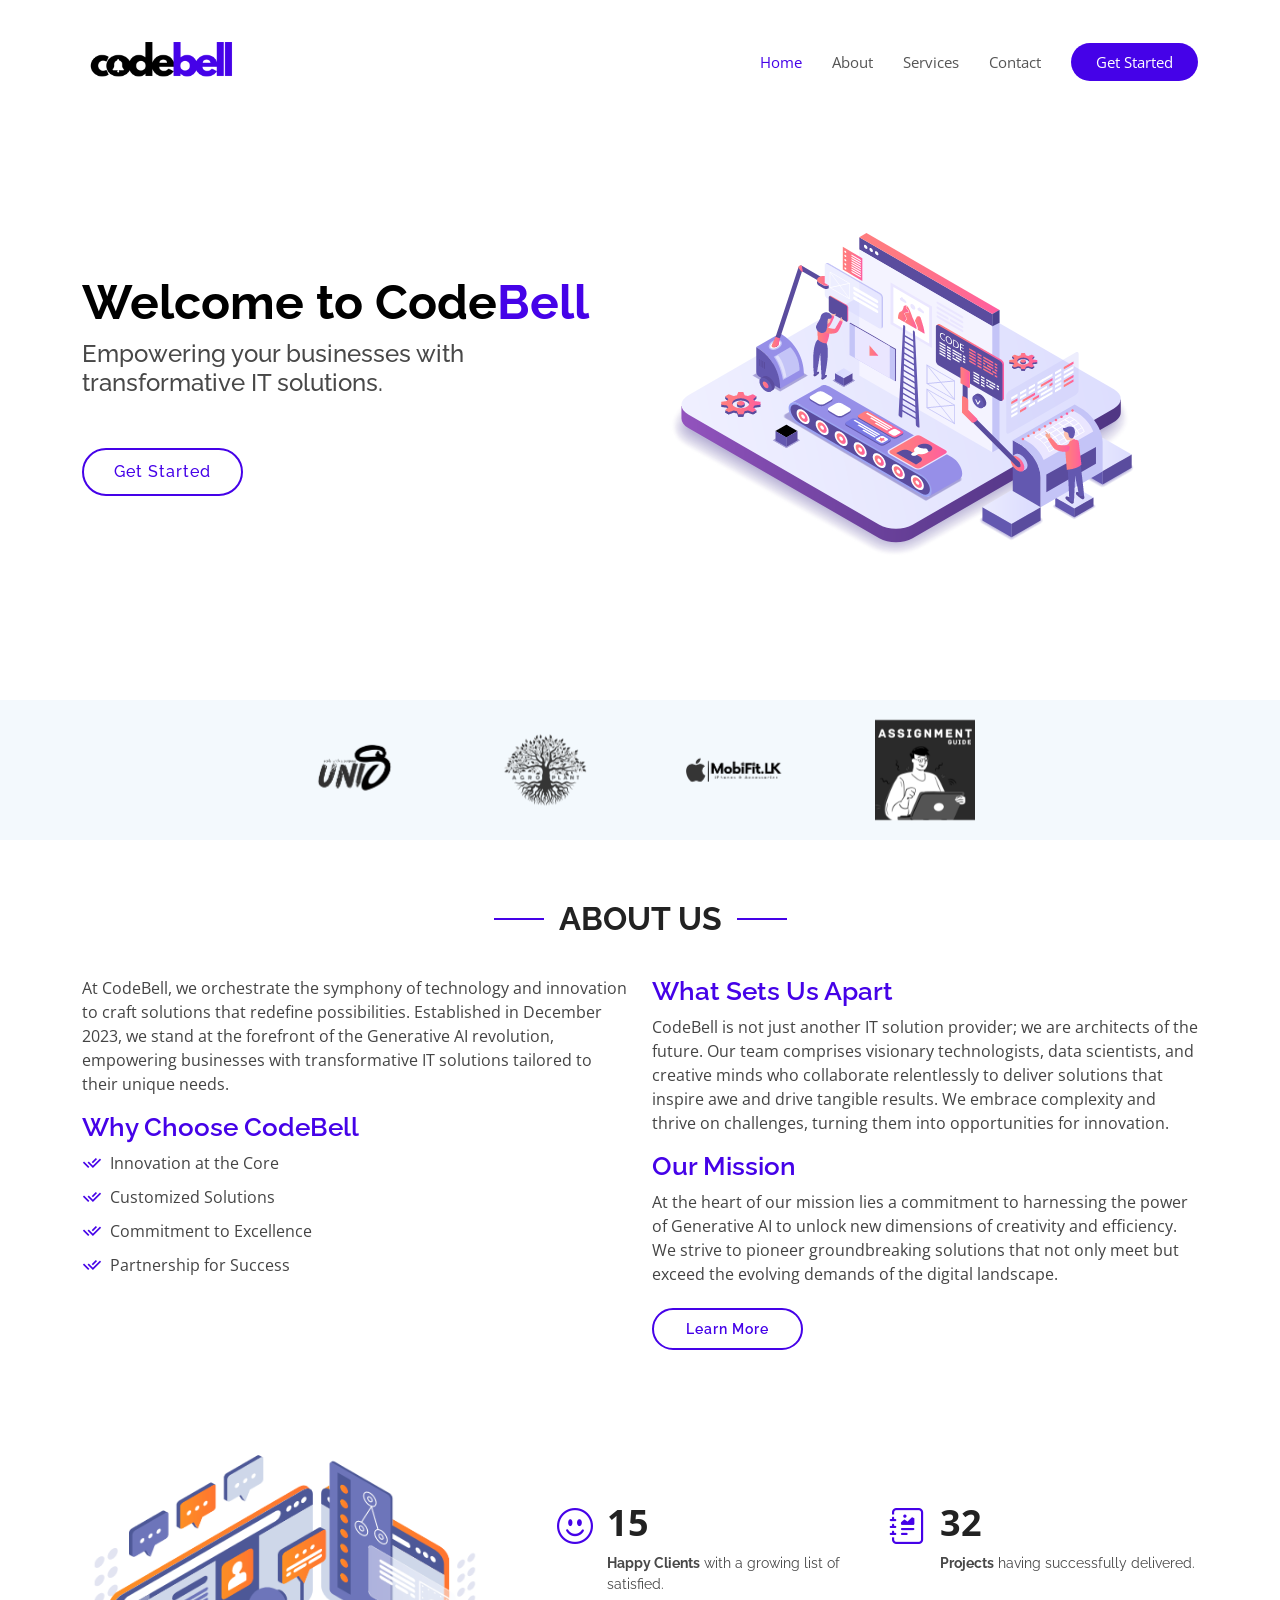
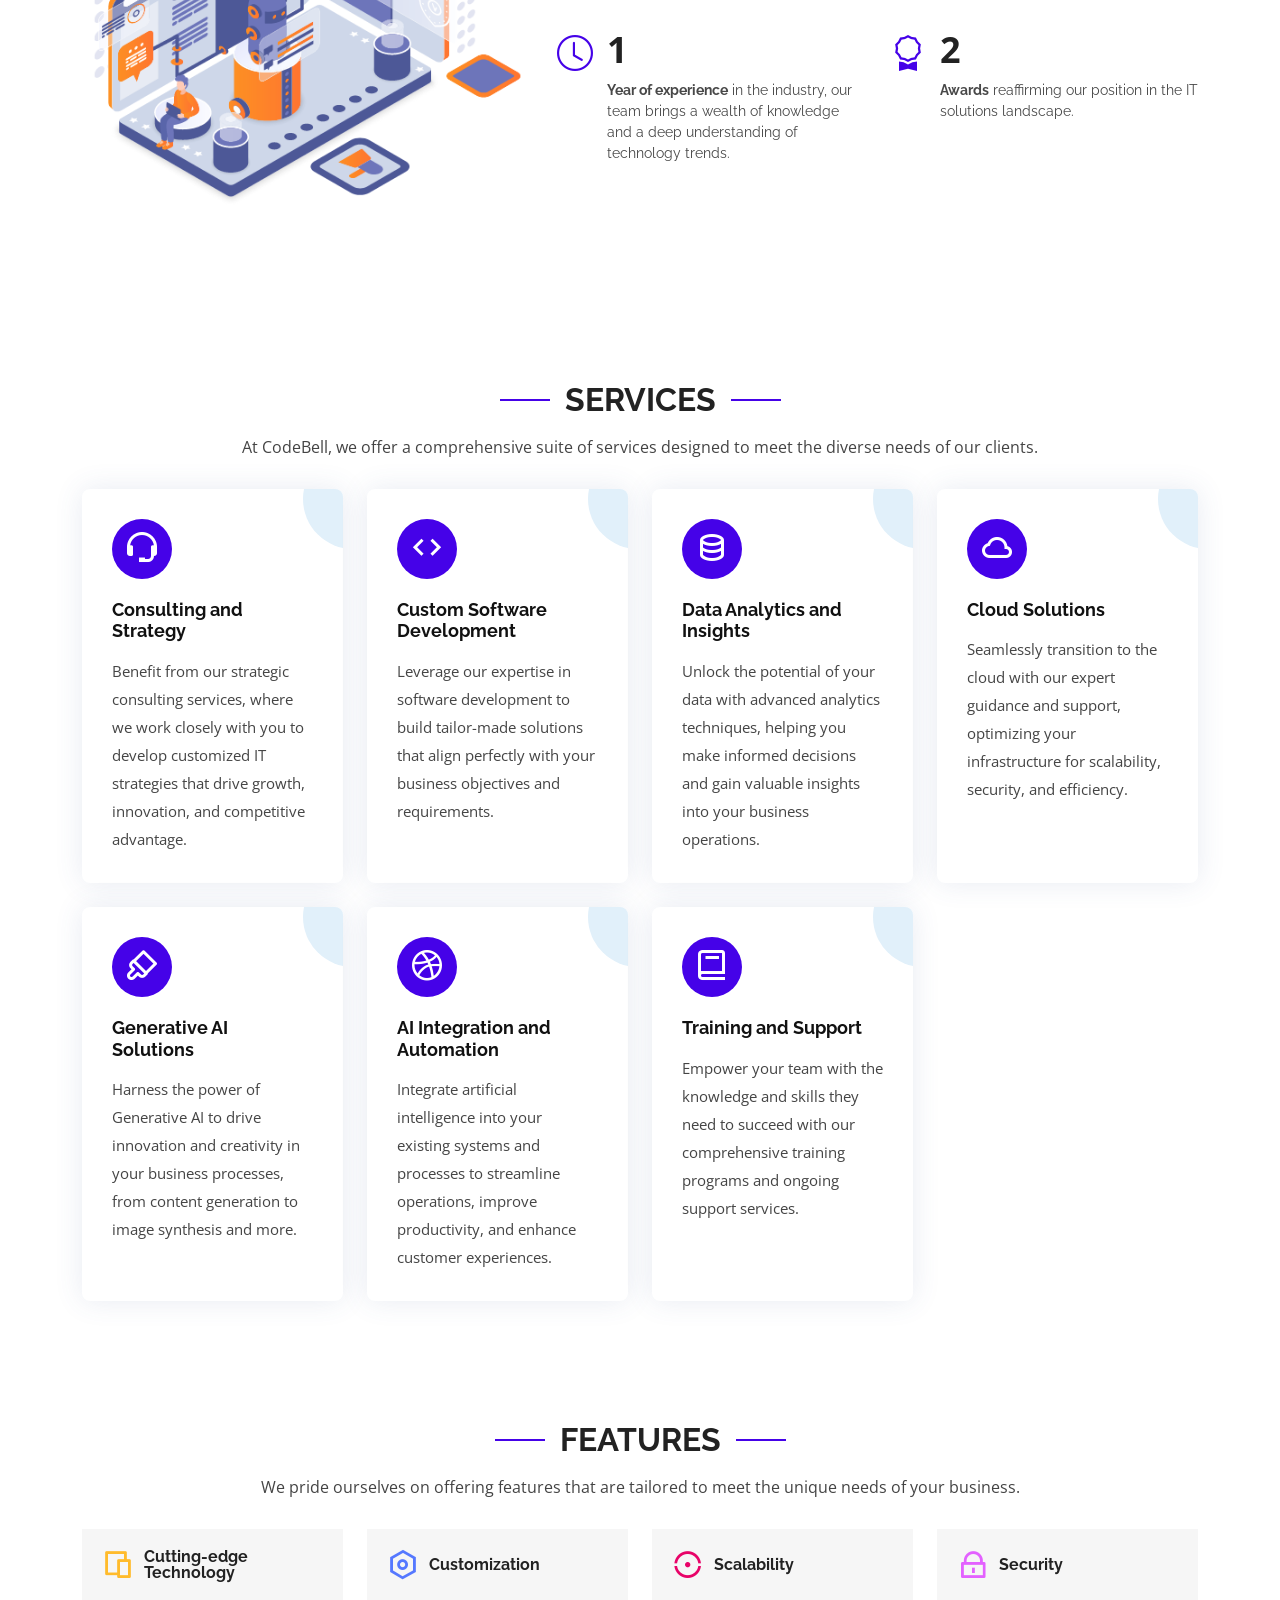
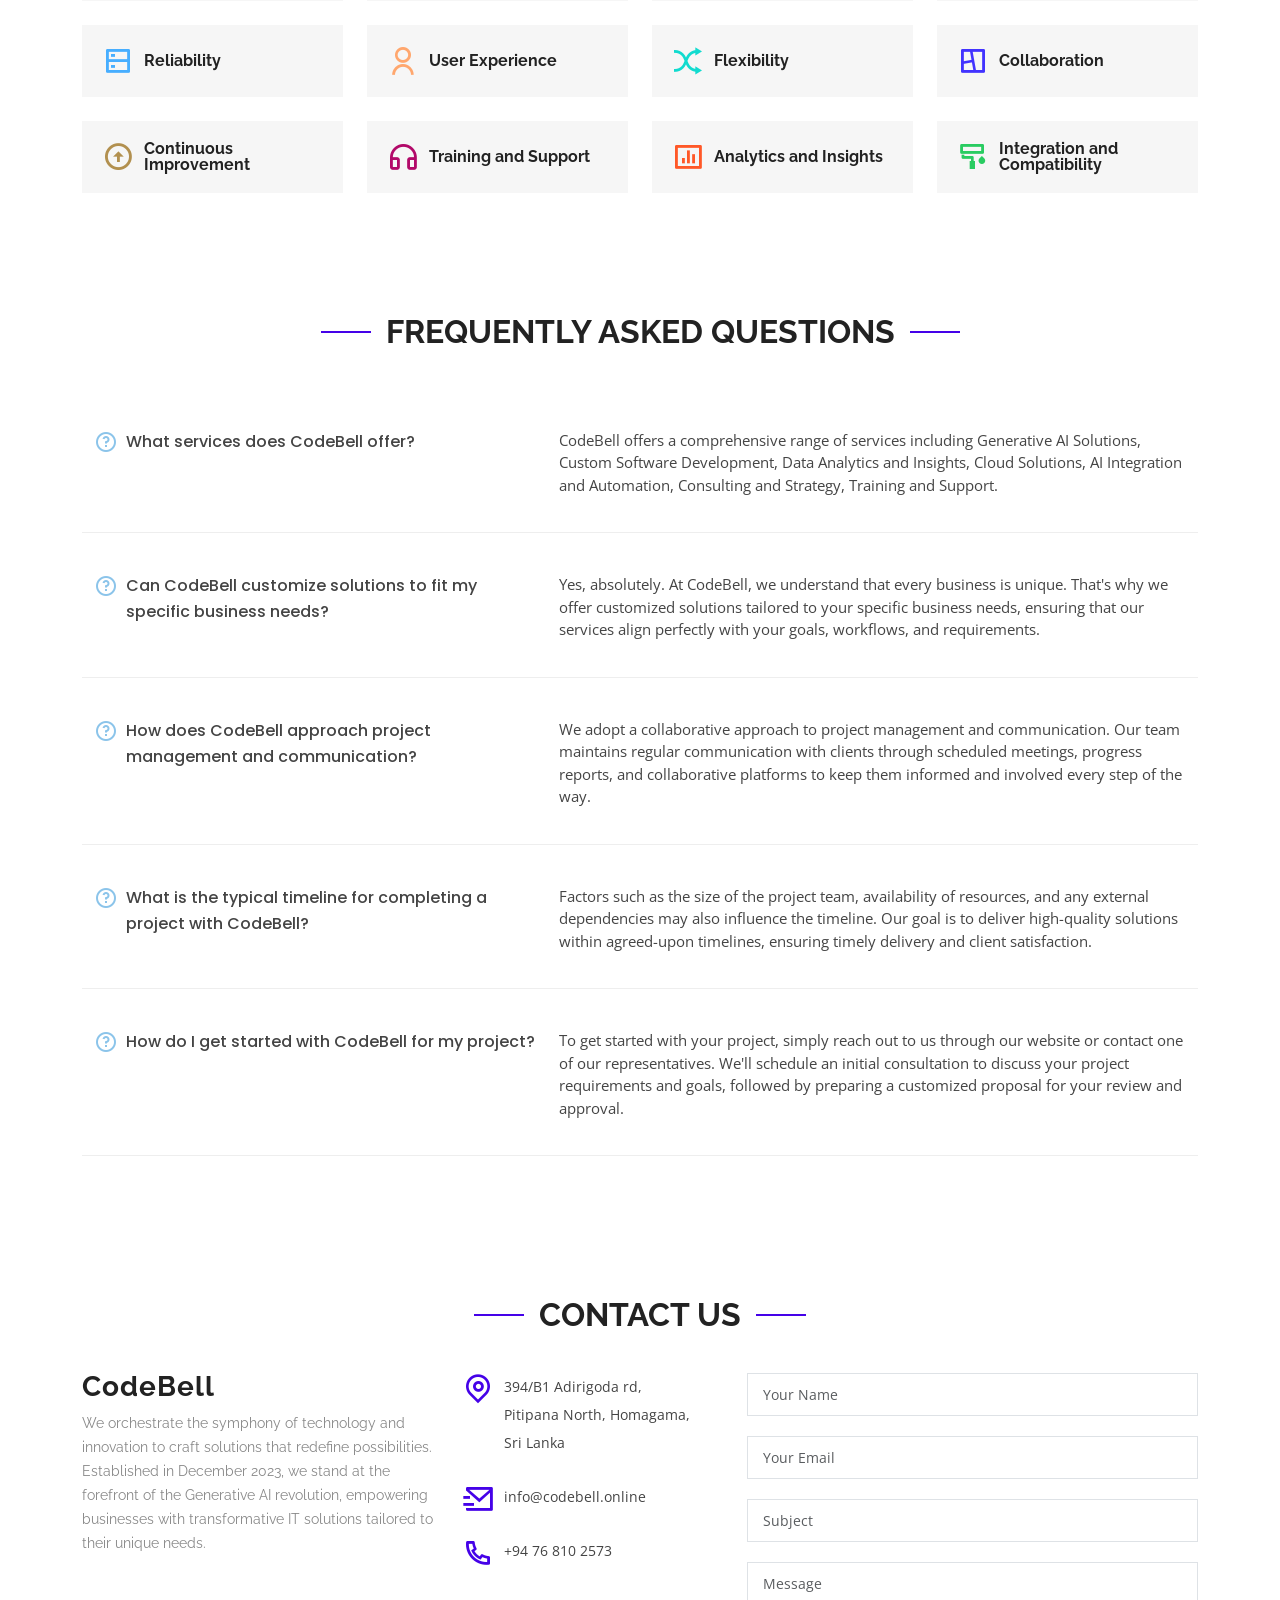
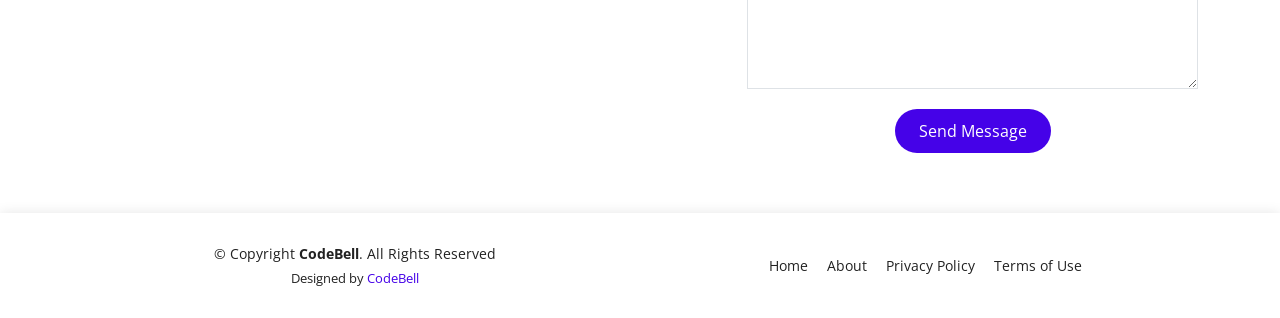
==== index.html @ 60d80c42 "Frontend" ====
<!DOCTYPE html>
<html lang="en">

<head>
  <meta charset="utf-8">
  <meta content="width=device-width, initial-scale=1.0" name="viewport">

  <title>CodeBell - Index</title>
  <meta content="" name="description">
  <meta content="" name="keywords">

  <!-- Favicons -->
  <link href="assets/img/favicon.png" rel="icon">
  <link href="assets/img/apple-touch-icon.png" rel="apple-touch-icon">

  <!-- Google Fonts -->
  <link href="https://fonts.googleapis.com/css?family=Open+Sans:300,300i,400,400i,600,600i,700,700i|Raleway:300,300i,400,400i,500,500i,600,600i,700,700i|Poppins:300,300i,400,400i,500,500i,600,600i,700,700i" rel="stylesheet">

  <!-- Vendor CSS Files -->
  <link href="assets/vendor/aos/aos.css" rel="stylesheet">
  <link href="assets/vendor/bootstrap/css/bootstrap.min.css" rel="stylesheet">
  <link href="assets/vendor/bootstrap-icons/bootstrap-icons.css" rel="stylesheet">
  <link href="assets/vendor/boxicons/css/boxicons.min.css" rel="stylesheet">
  <link href="assets/vendor/glightbox/css/glightbox.min.css" rel="stylesheet">
  <link href="assets/vendor/remixicon/remixicon.css" rel="stylesheet">
  <link href="assets/vendor/swiper/swiper-bundle.min.css" rel="stylesheet">

  <!-- Template Main CSS File -->
  <link href="assets/css/style.css" rel="stylesheet">

</head>

<body>

  <!-- ======= Header ======= -->
  <header id="header" class="fixed-top d-flex align-items-center">
    <div class="container d-flex align-items-center justify-content-between">

      <div class="logo">
        <!-- <h1><a href="index.html">Code<span>Bell</span></a></h1> -->
        <!-- Uncomment below if you prefer to use an image logo -->
        <a href="index.html"><img src="assets/img/codebell mp.png" alt="" class="img-fluid"></a>
      </div>

      <nav id="navbar" class="navbar">
        <ul>
          <li><a class="nav-link scrollto active" href="#hero">Home</a></li>
          <li><a class="nav-link scrollto" href="#about">About</a></li>
          <li><a class="nav-link scrollto" href="#services">Services</a></li>
          <!-- <li><a class="nav-link scrollto " href="#portfolio">Portfolio</a></li>
          <li><a class="nav-link scrollto" href="#team">Team</a></li>
          <li><a class="nav-link scrollto" href="#pricing">Pricing</a></li>
          <li class="dropdown"><a href="#"><span>Drop Down</span> <i class="bi bi-chevron-down"></i></a>
            <ul>
              <li><a href="#">Drop Down 1</a></li>
              <li class="dropdown"><a href="#"><span>Deep Drop Down</span> <i class="bi bi-chevron-right"></i></a>
                <ul>
                  <li><a href="#">Deep Drop Down 1</a></li>
                  <li><a href="#">Deep Drop Down 2</a></li>
                  <li><a href="#">Deep Drop Down 3</a></li>
                  <li><a href="#">Deep Drop Down 4</a></li>
                  <li><a href="#">Deep Drop Down 5</a></li>
                </ul>
              </li>
              <li><a href="#">Drop Down 2</a></li>
              <li><a href="#">Drop Down 3</a></li>
              <li><a href="#">Drop Down 4</a></li>
            </ul>
          </li> -->
          <li><a class="nav-link scrollto" href="#contact">Contact</a></li>
          <li><a class="getstarted scrollto" href="#about">Get Started</a></li>
        </ul>
        <i class="bi bi-list mobile-nav-toggle"></i>
      </nav><!-- .navbar -->

    </div>
  </header><!-- End Header -->

  <!-- ======= Hero Section ======= -->
  <section id="hero" class="d-flex align-items-center">

    <div class="container">
      <div class="row">
        <div class="col-lg-6 pt-5 pt-lg-0 order-2 order-lg-1 d-flex flex-column justify-content-center">
          <h1 data-aos="fade-up">Welcome to Code<span style="color: #4502E8;">Bell</span></h1>
          <h2 data-aos="fade-up" data-aos-delay="400">Empowering your businesses with transformative IT solutions.</h2>
          <div data-aos="fade-up" data-aos-delay="800">
            <a href="#about" class="btn-get-started scrollto">Get Started</a>
          </div>
        </div>
        <div class="col-lg-6 order-1 order-lg-2 hero-img" data-aos="fade-left" data-aos-delay="200">
          <img src="assets/img/hero-img.png" class="img-fluid animated" alt="">
        </div>
      </div>
    </div>

  </section><!-- End Hero -->

  <main id="main">

    <!-- ======= Clients Section ======= -->
    <section id="clients" class="clients clients">
      <div class="container">

        <div class="row" style="justify-content: center;">

          <div class="col-lg-2 col-md-4 col-6">
            <img src="assets/img/clients/Unit Logo.png" class="img-fluid" alt="" data-aos="zoom-in">
          </div>

          <div class="col-lg-2 col-md-4 col-6">
            <img src="assets/img/clients/AgroPLoGO.png" class="img-fluid" alt="" data-aos="zoom-in" data-aos-delay="100">
          </div>

          <div class="col-lg-2 col-md-4 col-6">
            <img src="assets/img/clients/mobifitlogo.png" class="img-fluid" alt="" data-aos="zoom-in" data-aos-delay="200">
          </div>

          <div class="col-lg-2 col-md-4 col-6">
            <img src="assets/img/clients/AGlogo.png" class="img-fluid" alt="" data-aos="zoom-in" data-aos-delay="300">
          </div>

          <!-- <div class="col-lg-2 col-md-4 col-6">
            <img src="assets/img/clients/client-5.png" class="img-fluid" alt="" data-aos="zoom-in" data-aos-delay="400">
          </div>

          <div class="col-lg-2 col-md-4 col-6">
            <img src="assets/img/clients/client-6.png" class="img-fluid" alt="" data-aos="zoom-in" data-aos-delay="500">
          </div> -->

        </div>

      </div>
    </section><!-- End Clients Section -->

    <!-- ======= About Us Section ======= -->
    <section id="about" class="about">
      <div class="container">

        <div class="section-title" data-aos="fade-up">
          <h2>About Us</h2>
        </div>

        <div class="row content">
          <div class="col-lg-6" data-aos="fade-up" data-aos-delay="150">
            <p>
              At CodeBell, we orchestrate the symphony of technology and innovation to craft solutions that redefine 
              possibilities. Established in December 2023, we stand at the forefront of the Generative AI revolution, 
              empowering businesses with transformative IT solutions tailored to their unique needs.
            </p>
            <h3 style="color: #4502E8;">Why Choose CodeBell</h3>
            <ul>
              <li><i class="ri-check-double-line"></i> Innovation at the Core</li>
              <li><i class="ri-check-double-line"></i> Customized Solutions</li>
              <li><i class="ri-check-double-line"></i> Commitment to Excellence</li>
              <li><i class="ri-check-double-line"></i> Partnership for Success</li>
            </ul>                        
          </div>

          <div class="col-lg-6 pt-4 pt-lg-0" data-aos="fade-up" data-aos-delay="300">
            <h3 style="color: #4502E8;">What Sets Us Apart</h3>
            <p>
              CodeBell is not just another IT solution provider; we are architects of the future. Our team comprises visionary 
              technologists, data scientists, and creative minds who collaborate relentlessly to deliver solutions that inspire 
              awe and drive tangible results. We embrace complexity and thrive on challenges, turning them into opportunities 
              for innovation.
            </p>
            
            <h3 style="color: #4502E8;">Our Mission</h3>
            <p>
              At the heart of our mission lies a commitment to harnessing the power of Generative AI to unlock new dimensions 
              of creativity and efficiency. We strive to pioneer groundbreaking solutions that not only meet but exceed the 
              evolving demands of the digital landscape.
            </p>
            <a href="#" class="btn-learn-more">Learn More</a>

          </div>
        </div>

      </div>
    </section><!-- End About Us Section -->

    <!-- ======= Counts Section ======= -->
    <section id="counts" class="counts">
      <div class="container">

        <div class="row">
          <div class="image col-xl-5 d-flex align-items-stretch justify-content-center justify-content-xl-start" data-aos="fade-right" data-aos-delay="150">
            <img src="assets/img/123.png" alt="" class="img-fluid">
          </div>

          <div class="col-xl-7 d-flex align-items-stretch pt-4 pt-xl-0" data-aos="fade-left" data-aos-delay="300">
            <div class="content d-flex flex-column justify-content-center">
              <div class="row">
                <div class="col-md-6 d-md-flex align-items-md-stretch">
                  <div class="count-box">
                    <i class="bi bi-emoji-smile"></i>
                    <span data-purecounter-start="0" data-purecounter-end="15" data-purecounter-duration="1" class="purecounter"></span>
                    <p><strong>Happy Clients</strong> with a growing list of satisfied.</p>
                  </div>
                </div>

                <div class="col-md-6 d-md-flex align-items-md-stretch">
                  <div class="count-box">
                    <i class="bi bi-journal-richtext"></i>
                    <span data-purecounter-start="0" data-purecounter-end="33" data-purecounter-duration="1" class="purecounter"></span>
                    <p><strong>Projects</strong> having successfully delivered.</p>
                  </div>
                </div>

                <div class="col-md-6 d-md-flex align-items-md-stretch">
                  <div class="count-box">
                    <i class="bi bi-clock"></i>
                    <span data-purecounter-start="0" data-purecounter-end="1" data-purecounter-duration="1" class="purecounter"></span>
                    <p><strong>Year of experience</strong> in the industry, our team brings a wealth of knowledge and a deep understanding of technology trends.</p>
                  </div>
                </div>

                <div class="col-md-6 d-md-flex align-items-md-stretch">
                  <div class="count-box">
                    <i class="bi bi-award"></i>
                    <span data-purecounter-start="0" data-purecounter-end="2" data-purecounter-duration="1" class="purecounter"></span>
                    <p><strong>Awards</strong> reaffirming our position in the IT solutions landscape.</p>
                  </div>
                </div>
              </div>
            </div><!-- End .content-->
          </div>
        </div>

      </div>
    </section><!-- End Counts Section -->

    <!-- ======= Services Section ======= -->
    <section id="services" class="services">
      <div class="container">

        <div class="section-title" data-aos="fade-up">
          <h2>Services</h2>
          <p>At CodeBell, we offer a comprehensive suite of services designed to meet the diverse needs of our clients.</p>
        </div>

        <div class="row">
          <div class="col-md-6 col-lg-3 d-flex align-items-stretch mb-5 mb-lg-0">
            <div class="icon-box" data-aos="fade-up" data-aos-delay="100">
              <div class="icon"><i class="bx bx-support"></i></div>
              <h4 class="title"><a href="">Consulting and Strategy</a></h4>
              <p class="description">Benefit from our strategic consulting services, where we work closely with you to 
                develop customized IT strategies that drive growth, innovation, and competitive advantage.</p>
            </div>
          </div>

          <div class="col-md-6 col-lg-3 d-flex align-items-stretch mb-5 mb-lg-0">
            <div class="icon-box" data-aos="fade-up" data-aos-delay="200">
              <div class="icon"><i class="bx bx-code"></i></div>
              <h4 class="title"><a href="">Custom Software Development</a></h4>
              <p class="description"> Leverage our expertise in software development to build tailor-made solutions that 
                align perfectly with your business objectives and requirements.</p>
            </div>
          </div>

          <div class="col-md-6 col-lg-3 d-flex align-items-stretch mb-5 mb-lg-0">
            <div class="icon-box" data-aos="fade-up" data-aos-delay="300">
              <div class="icon"><i class="bx bx-data"></i></div>
              <h4 class="title"><a href="">Data Analytics and Insights</a></h4>
              <p class="description">Unlock the potential of your data with advanced analytics techniques, helping you 
                make informed decisions and gain valuable insights into your business operations.</p>
            </div>
          </div>

          <div class="col-md-6 col-lg-3 d-flex align-items-stretch mb-5 mb-lg-0">
            <div class="icon-box" data-aos="fade-up" data-aos-delay="400">
              <div class="icon"><i class="bx bx-cloud"></i></div>
              <h4 class="title"><a href="">Cloud Solutions</a></h4>
              <p class="description">Seamlessly transition to the cloud with our expert guidance and support, optimizing 
                your infrastructure for scalability, security, and efficiency.</p>
            </div>
          </div>

        </div>

        <br>

        <div class="row">
          <div class="col-md-6 col-lg-3 d-flex align-items-stretch mb-5 mb-lg-0">
            <div class="icon-box" data-aos="fade-up" data-aos-delay="100">
              <div class="icon"><i class="bx bx-brush"></i></div>
              <h4 class="title"><a href="">Generative AI Solutions</a></h4>
              <p class="description">Harness the power of Generative AI to drive innovation and creativity in 
                your business processes, from content generation to image synthesis and more.</p>
            </div>
          </div>

          <div class="col-md-6 col-lg-3 d-flex align-items-stretch mb-5 mb-lg-0">
            <div class="icon-box" data-aos="fade-up" data-aos-delay="200">
              <div class="icon"><i class="bx bxl-dribbble"></i></div>
              <h4 class="title"><a href="">AI Integration and Automation</a></h4>
              <p class="description"> Integrate artificial intelligence into your existing systems and processes 
                to streamline operations, improve productivity, and enhance customer experiences.</p>
            </div>
          </div>

          <div class="col-md-6 col-lg-3 d-flex align-items-stretch mb-5 mb-lg-0">
            <div class="icon-box" data-aos="fade-up" data-aos-delay="300">
              <div class="icon"><i class="bx bx-book"></i></div>
              <h4 class="title"><a href="">Training and Support</a></h4>
              <p class="description">Empower your team with the knowledge and skills they need to 
                succeed with our comprehensive training programs and ongoing support services.</p>
            </div>
          </div>
          
        </div>

      </div>
    </section><!-- End Services Section -->

    <!-- ======= Features Section ======= -->
    <section id="features" class="features">
      <div class="container">

        <div class="section-title" data-aos="fade-up">
          <h2>Features</h2>
          <p>We pride ourselves on offering features that are tailored to meet the unique needs of your business.</p>
        </div>

        <div class="row" data-aos="fade-up" data-aos-delay="300">
          <div class="col-lg-3 col-md-4">
            <div class="icon-box">
              <i class="ri-device-line" style="color: #ffbb2c;"></i>
              <h3><a href="">Cutting-edge Technology</a></h3>
            </div>
          </div>
          <div class="col-lg-3 col-md-4 mt-4 mt-md-0">
            <div class="icon-box">
              <i class="ri-settings-line" style="color: #5578ff;"></i>
              <h3><a href="">Customization</a></h3>
            </div>
          </div>
          <div class="col-lg-3 col-md-4 mt-4 mt-md-0">
            <div class="icon-box">
              <i class="ri-gradienter-line" style="color: #e80368;"></i>
              <h3><a href="">Scalability</a></h3>
            </div>
          </div>
          <div class="col-lg-3 col-md-4 mt-4 mt-lg-0">
            <div class="icon-box">
              <i class="ri-lock-line" style="color: #e361ff;"></i>
              <h3><a href="">Security</a></h3>
            </div>
          </div>
          <div class="col-lg-3 col-md-4 mt-4">
            <div class="icon-box">
              <i class="ri-server-line" style="color: #47aeff;"></i>
              <h3><a href="">Reliability</a></h3>
            </div>
          </div>
          <div class="col-lg-3 col-md-4 mt-4">
            <div class="icon-box">
              <i class="ri-user-line" style="color: #ffa76e;"></i>
              <h3><a href="">User Experience</a></h3>
            </div>
          </div>
          <div class="col-lg-3 col-md-4 mt-4">
            <div class="icon-box">
              <i class="ri-shuffle-line" style="color: #11dbcf;"></i>
              <h3><a href="">Flexibility</a></h3>
            </div>
          </div>
          <div class="col-lg-3 col-md-4 mt-4">
            <div class="icon-box">
              <i class="ri-collage-line" style="color: #4233ff;"></i>
              <h3><a href="">Collaboration</a></h3>
            </div>
          </div>
          <div class="col-lg-3 col-md-4 mt-4">
            <div class="icon-box">
              <i class="ri-arrow-up-circle-line" style="color: #b2904f;"></i>
              <h3><a href="">Continuous Improvement</a></h3>
            </div>
          </div>
          <div class="col-lg-3 col-md-4 mt-4">
            <div class="icon-box">
              <i class="ri-headphone-line" style="color: #b20969;"></i>
              <h3><a href="">Training and Support</a></h3>
            </div>
          </div>
          <div class="col-lg-3 col-md-4 mt-4">
            <div class="icon-box">
              <i class="ri-bar-chart-box-line" style="color: #ff5828;"></i>
              <h3><a href="">Analytics and Insights</a></h3>
            </div>
          </div>
          <div class="col-lg-3 col-md-4 mt-4">
            <div class="icon-box">
              <i class="ri-paint-brush-line" style="color: #29cc61;"></i>
              <h3><a href="">Integration and Compatibility</a></h3>
            </div>
          </div>
        </div>

      </div>
    </section><!-- End Features Section -->

    <!-- ======= Testimonials Section ======= -->
    <!-- <section id="testimonials" class="testimonials section-bg">
      <div class="container">

        <div class="section-title" data-aos="fade-up">
          <h2>Testimonials</h2>
          <p>Magnam dolores commodi suscipit eum quidem consectetur velit</p>
        </div>

        <div class="testimonials-slider swiper" data-aos="fade-up" data-aos-delay="100">
          <div class="swiper-wrapper">

            <div class="swiper-slide">
              <div class="testimonial-wrap">
                <div class="testimonial-item">
                  <img src="assets/img/testimonials/testimonials-1.jpg" class="testimonial-img" alt="">
                  <h3>Saul Goodman</h3>
                  <h4>Ceo &amp; Founder</h4>
                  <p>
                    <i class="bx bxs-quote-alt-left quote-icon-left"></i>
                    Proin iaculis purus consequat sem cure digni ssim donec porttitora entum suscipit rhoncus. Accusantium quam, ultricies eget id, aliquam eget nibh et. Maecen aliquam, risus at semper.
                    <i class="bx bxs-quote-alt-right quote-icon-right"></i>
                  </p>
                </div>
              </div>
            </div>

          </div>
          <div class="swiper-pagination"></div>
        </div>

      </div>
    </section> -->
    <!-- End Testimonials Section -->

    <!-- ======= Portfolio Section ======= -->
    <!-- <section id="portfolio" class="portfolio">
      <div class="container">

        <div class="section-title" data-aos="fade-up">
          <h2>Portfolio</h2>
          <p>Explore our diverse portfolio of projects and solutions that showcase our expertise and commitment to excellence</p>
        </div>

        <div class="row" data-aos="fade-up" data-aos-delay="200">
          <div class="col-lg-12 d-flex justify-content-center">
            <ul id="portfolio-flters">
              <li data-filter="*" class="filter-active">All</li>
              <li data-filter=".filter-app">App</li>
              <li data-filter=".filter-card">Card</li>
              <li data-filter=".filter-web">Web</li>
            </ul>
          </div>
        </div>

        <div class="row portfolio-container" data-aos="fade-up" data-aos-delay="400">

          <div class="col-lg-4 col-md-6 portfolio-item filter-app">
            <div class="portfolio-wrap">
              <img src="assets/img/portfolio/portfolio-1.jpg" class="img-fluid" alt="">
              <div class="portfolio-info">
                <h4>App 1</h4>
                <p>App</p>
                <div class="portfolio-links">
                  <a href="assets/img/portfolio/portfolio-1.jpg" data-gallery="portfolioGallery" class="portfolio-lightbox" title="App 1"><i class="bx bx-plus"></i></a>
                  <a href="portfolio-details.html" title="More Details"><i class="bx bx-link"></i></a>
                </div>
              </div>
            </div>
          </div>

          <div class="col-lg-4 col-md-6 portfolio-item filter-web">
            <div class="portfolio-wrap">
              <img src="assets/img/portfolio/portfolio-2.jpg" class="img-fluid" alt="">
              <div class="portfolio-info">
                <h4>Web 3</h4>
                <p>Web</p>
                <div class="portfolio-links">
                  <a href="assets/img/portfolio/portfolio-2.jpg" data-gallery="portfolioGallery" class="portfolio-lightbox" title="Web 3"><i class="bx bx-plus"></i></a>
                  <a href="portfolio-details.html" title="More Details"><i class="bx bx-link"></i></a>
                </div>
              </div>
            </div>
          </div>

          <div class="col-lg-4 col-md-6 portfolio-item filter-app">
            <div class="portfolio-wrap">
              <img src="assets/img/portfolio/portfolio-3.jpg" class="img-fluid" alt="">
              <div class="portfolio-info">
                <h4>App 2</h4>
                <p>App</p>
                <div class="portfolio-links">
                  <a href="assets/img/portfolio/portfolio-3.jpg" data-gallery="portfolioGallery" class="portfolio-lightbox" title="App 2"><i class="bx bx-plus"></i></a>
                  <a href="portfolio-details.html" title="More Details"><i class="bx bx-link"></i></a>
                </div>
              </div>
            </div>
          </div>

          <div class="col-lg-4 col-md-6 portfolio-item filter-card">
            <div class="portfolio-wrap">
              <img src="assets/img/portfolio/portfolio-4.jpg" class="img-fluid" alt="">
              <div class="portfolio-info">
                <h4>Card 2</h4>
                <p>Card</p>
                <div class="portfolio-links">
                  <a href="assets/img/portfolio/portfolio-4.jpg" data-gallery="portfolioGallery" class="portfolio-lightbox" title="Card 2"><i class="bx bx-plus"></i></a>
                  <a href="portfolio-details.html" title="More Details"><i class="bx bx-link"></i></a>
                </div>
              </div>
            </div>
          </div>

          <div class="col-lg-4 col-md-6 portfolio-item filter-web">
            <div class="portfolio-wrap">
              <img src="assets/img/portfolio/portfolio-5.jpg" class="img-fluid" alt="">
              <div class="portfolio-info">
                <h4>Web 2</h4>
                <p>Web</p>
                <div class="portfolio-links">
                  <a href="assets/img/portfolio/portfolio-5.jpg" data-gallery="portfolioGallery" class="portfolio-lightbox" title="Web 2"><i class="bx bx-plus"></i></a>
                  <a href="portfolio-details.html" title="More Details"><i class="bx bx-link"></i></a>
                </div>
              </div>
            </div>
          </div>

          <div class="col-lg-4 col-md-6 portfolio-item filter-app">
            <div class="portfolio-wrap">
              <img src="assets/img/portfolio/portfolio-6.jpg" class="img-fluid" alt="">
              <div class="portfolio-info">
                <h4>App 3</h4>
                <p>App</p>
                <div class="portfolio-links">
                  <a href="assets/img/portfolio/portfolio-6.jpg" data-gallery="portfolioGallery" class="portfolio-lightbox" title="App 3"><i class="bx bx-plus"></i></a>
                  <a href="portfolio-details.html" title="More Details"><i class="bx bx-link"></i></a>
                </div>
              </div>
            </div>
          </div>

          <div class="col-lg-4 col-md-6 portfolio-item filter-card">
            <div class="portfolio-wrap">
              <img src="assets/img/portfolio/portfolio-7.jpg" class="img-fluid" alt="">
              <div class="portfolio-info">
                <h4>Card 1</h4>
                <p>Card</p>
                <div class="portfolio-links">
                  <a href="assets/img/portfolio/portfolio-7.jpg" data-gallery="portfolioGallery" class="portfolio-lightbox" title="Card 1"><i class="bx bx-plus"></i></a>
                  <a href="portfolio-details.html" title="More Details"><i class="bx bx-link"></i></a>
                </div>
              </div>
            </div>
          </div>

          <div class="col-lg-4 col-md-6 portfolio-item filter-card">
            <div class="portfolio-wrap">
              <img src="assets/img/portfolio/portfolio-8.jpg" class="img-fluid" alt="">
              <div class="portfolio-info">
                <h4>Card 3</h4>
                <p>Card</p>
                <div class="portfolio-links">
                  <a href="assets/img/portfolio/portfolio-8.jpg" data-gallery="portfolioGallery" class="portfolio-lightbox" title="Card 3"><i class="bx bx-plus"></i></a>
                  <a href="portfolio-details.html" title="More Details"><i class="bx bx-link"></i></a>
                </div>
              </div>
            </div>
          </div>

          <div class="col-lg-4 col-md-6 portfolio-item filter-web">
            <div class="portfolio-wrap">
              <img src="assets/img/portfolio/portfolio-9.jpg" class="img-fluid" alt="">
              <div class="portfolio-info">
                <h4>Web 3</h4>
                <p>Web</p>
                <div class="portfolio-links">
                  <a href="assets/img/portfolio/portfolio-9.jpg" data-gallery="portfolioGallery" class="portfolio-lightbox" title="Web 3"><i class="bx bx-plus"></i></a>
                  <a href="portfolio-details.html" title="More Details"><i class="bx bx-link"></i></a>
                </div>
              </div>
            </div>
          </div>

        </div>

      </div>
    </section> -->
    <!-- End Portfolio Section -->

    <!-- ======= Team Section ======= -->
    <!-- <section id="team" class="team section-bg">
      <div class="container">

        <div class="section-title" data-aos="fade-up">
          <h2>Team</h2>
          <p>Necessitatibus eius consequatur ex aliquid fuga eum quidem</p>
        </div>

        <div class="row">

          <div class="col-lg-3 col-md-6 d-flex align-items-stretch">
            <div class="member" data-aos="fade-up" data-aos-delay="100">
              <div class="member-img">
                <img src="assets/img/team/team-1.jpg" class="img-fluid" alt="">
                <div class="social">
                  <a href=""><i class="bi bi-twitter"></i></a>
                  <a href=""><i class="bi bi-facebook"></i></a>
                  <a href=""><i class="bi bi-instagram"></i></a>
                  <a href=""><i class="bi bi-linkedin"></i></a>
                </div>
              </div>
              <div class="member-info">
                <h4>Walter White</h4>
                <span>Chief Executive Officer</span>
              </div>
            </div>
          </div>

          <div class="col-lg-3 col-md-6 d-flex align-items-stretch">
            <div class="member" data-aos="fade-up" data-aos-delay="200">
              <div class="member-img">
                <img src="assets/img/team/team-2.jpg" class="img-fluid" alt="">
                <div class="social">
                  <a href=""><i class="bi bi-twitter"></i></a>
                  <a href=""><i class="bi bi-facebook"></i></a>
                  <a href=""><i class="bi bi-instagram"></i></a>
                  <a href=""><i class="bi bi-linkedin"></i></a>
                </div>
              </div>
              <div class="member-info">
                <h4>Sarah Jhonson</h4>
                <span>Product Manager</span>
              </div>
            </div>
          </div>

          <div class="col-lg-3 col-md-6 d-flex align-items-stretch">
            <div class="member" data-aos="fade-up" data-aos-delay="300">
              <div class="member-img">
                <img src="assets/img/team/team-3.jpg" class="img-fluid" alt="">
                <div class="social">
                  <a href=""><i class="bi bi-twitter"></i></a>
                  <a href=""><i class="bi bi-facebook"></i></a>
                  <a href=""><i class="bi bi-instagram"></i></a>
                  <a href=""><i class="bi bi-linkedin"></i></a>
                </div>
              </div>
              <div class="member-info">
                <h4>William Anderson</h4>
                <span>CTO</span>
              </div>
            </div>
          </div>

          <div class="col-lg-3 col-md-6 d-flex align-items-stretch">
            <div class="member" data-aos="fade-up" data-aos-delay="400">
              <div class="member-img">
                <img src="assets/img/team/team-4.jpg" class="img-fluid" alt="">
                <div class="social">
                  <a href=""><i class="bi bi-twitter"></i></a>
                  <a href=""><i class="bi bi-facebook"></i></a>
                  <a href=""><i class="bi bi-instagram"></i></a>
                  <a href=""><i class="bi bi-linkedin"></i></a>
                </div>
              </div>
              <div class="member-info">
                <h4>Amanda Jepson</h4>
                <span>Accountant</span>
              </div>
            </div>
          </div>

        </div>

      </div>
    </section> -->
    <!-- End Team Section -->

    <!-- ======= Pricing Section ======= -->
    <!-- <section id="pricing" class="pricing">
      <div class="container">

        <div class="section-title">
          <h2>Pricing</h2>
          <p>Sit sint consectetur velit nemo qui impedit suscipit alias ea</p>
        </div>

        <div class="row">

          <div class="col-lg-4 col-md-6">
            <div class="box" data-aos="zoom-in-right" data-aos-delay="200">
              <h3>Free</h3>
              <h4><sup>$</sup>0<span> / month</span></h4>
              <ul>
                <li>Aida dere</li>
                <li>Nec feugiat nisl</li>
                <li>Nulla at volutpat dola</li>
                <li class="na">Pharetra massa</li>
                <li class="na">Massa ultricies mi</li>
              </ul>
              <div class="btn-wrap">
                <a href="#" class="btn-buy">Buy Now</a>
              </div>
            </div>
          </div>

          <div class="col-lg-4 col-md-6 mt-4 mt-md-0">
            <div class="box recommended" data-aos="zoom-in" data-aos-delay="100">
              <h3>Business</h3>
              <h4><sup>$</sup>19<span> / month</span></h4>
              <ul>
                <li>Aida dere</li>
                <li>Nec feugiat nisl</li>
                <li>Nulla at volutpat dola</li>
                <li>Pharetra massa</li>
                <li class="na">Massa ultricies mi</li>
              </ul>
              <div class="btn-wrap">
                <a href="#" class="btn-buy">Buy Now</a>
              </div>
            </div>
          </div>

          <div class="col-lg-4 col-md-6 mt-4 mt-lg-0">
            <div class="box" data-aos="zoom-in-left" data-aos-delay="200">
              <h3>Developer</h3>
              <h4><sup>$</sup>29<span> / month</span></h4>
              <ul>
                <li>Aida dere</li>
                <li>Nec feugiat nisl</li>
                <li>Nulla at volutpat dola</li>
                <li>Pharetra massa</li>
                <li>Massa ultricies mi</li>
              </ul>
              <div class="btn-wrap">
                <a href="#" class="btn-buy">Buy Now</a>
              </div>
            </div>
          </div>

        </div>

      </div>
    </section> -->
    <!-- End Pricing Section -->

    <!-- ======= F.A.Q Section ======= -->
    <section id="faq" class="faq">
      <div class="container">

        <div class="section-title" data-aos="fade-up">
          <h2>Frequently Asked Questions</h2>
        </div>

        <div class="row faq-item d-flex align-items-stretch" data-aos="fade-up" data-aos-delay="100">
          <div class="col-lg-5">
            <i class="ri-question-line"></i>
            <h4>What services does CodeBell offer?</h4>
          </div>
          <div class="col-lg-7">
            <p>
              CodeBell offers a comprehensive range of services including Generative AI Solutions, Custom Software 
              Development, Data Analytics and Insights, Cloud Solutions, AI Integration and Automation, Consulting 
              and Strategy, Training and Support.
            </p>
          </div>
        </div><!-- End F.A.Q Item-->

        <div class="row faq-item d-flex align-items-stretch" data-aos="fade-up" data-aos-delay="200">
          <div class="col-lg-5">
            <i class="ri-question-line"></i>
            <h4>Can CodeBell customize solutions to fit my specific business needs?</h4>
          </div>
          <div class="col-lg-7">
            <p>
              Yes, absolutely. At CodeBell, we understand that every business is unique. That's why we offer customized 
              solutions tailored to your specific business needs, ensuring that our services align perfectly with your goals, 
              workflows, and requirements.
            </p>
          </div>
        </div><!-- End F.A.Q Item-->

        <div class="row faq-item d-flex align-items-stretch" data-aos="fade-up" data-aos-delay="300">
          <div class="col-lg-5">
            <i class="ri-question-line"></i>
            <h4>How does CodeBell approach project management and communication?</h4>
          </div>
          <div class="col-lg-7">
            <p>
              We adopt a collaborative approach to project management and communication. Our team maintains regular 
              communication with clients through scheduled meetings, progress reports, and collaborative platforms to 
              keep them informed and involved every step of the way.
            </p>
          </div>
        </div><!-- End F.A.Q Item-->

        <div class="row faq-item d-flex align-items-stretch" data-aos="fade-up" data-aos-delay="400">
          <div class="col-lg-5">
            <i class="ri-question-line"></i>
            <h4>What is the typical timeline for completing a project with CodeBell?</h4>
          </div>
          <div class="col-lg-7">
            <p>
              Factors such as the size of the project team, availability of resources, and any external dependencies may 
              also influence the timeline. Our goal is to deliver high-quality solutions within agreed-upon timelines, 
              ensuring timely delivery and client satisfaction.
            </p>
          </div>
        </div><!-- End F.A.Q Item-->

        <div class="row faq-item d-flex align-items-stretch" data-aos="fade-up" data-aos-delay="500">
          <div class="col-lg-5">
            <i class="ri-question-line"></i>
            <h4>How do I get started with CodeBell for my project?</h4>
          </div>
          <div class="col-lg-7">
            <p>
              To get started with your project, simply reach out to us through our website or contact one of our 
              representatives. We'll schedule an initial consultation to discuss your project requirements and goals, 
              followed by preparing a customized proposal for your review and approval. 
            </p>
          </div>
        </div><!-- End F.A.Q Item-->

      </div>
    </section><!-- End F.A.Q Section -->

    <!-- ======= Contact Section ======= -->
    <section id="contact" class="contact">
      <div class="container">

        <div class="section-title" data-aos="fade-up">
          <h2>Contact Us</h2>
        </div>

        <div class="row">

          <div class="col-lg-4 col-md-6" data-aos="fade-up" data-aos-delay="100">
            <div class="contact-about">
              <h3>CodeBell</h3>
              <p>We orchestrate the symphony of technology and innovation to craft solutions that redefine possibilities. Established in December 2023, we stand at the forefront of the Generative AI revolution, empowering businesses with transformative IT solutions tailored to their unique needs.</p>
              <!-- <div class="social-links">
                <a href="#" class="twitter"><i class="bi bi-twitter"></i></a>
                <a href="#" class="facebook"><i class="bi bi-facebook"></i></a>
                <a href="#" class="instagram"><i class="bi bi-instagram"></i></a>
                <a href="#" class="linkedin"><i class="bi bi-linkedin"></i></a>
              </div> -->
            </div>
          </div>

          <div class="col-lg-3 col-md-6 mt-4 mt-md-0" data-aos="fade-up" data-aos-delay="200">
            <div class="info">
              <div>
                <i class="ri-map-pin-line"></i>
                <p>394/B1 Adirigoda rd, 
                 <br>Pitipana North, Homagama,
                 <br>Sri Lanka</p>
              </div>

              <div>
                <i class="ri-mail-send-line"></i>
                <p>info@codebell.online</p>
              </div>

              <div>
                <i class="ri-phone-line"></i>
                <p>+94 76 810 2573</p>
              </div>

            </div>
          </div>

          <div class="col-lg-5 col-md-12" data-aos="fade-up" data-aos-delay="300">
            <form action="forms/contact.php" method="post" role="form" class="php-email-form">
              <div class="form-group">
                <input type="text" name="name" class="form-control" id="name" placeholder="Your Name" required>
              </div>
              <div class="form-group">
                <input type="email" class="form-control" name="email" id="email" placeholder="Your Email" required>
              </div>
              <div class="form-group">
                <input type="text" class="form-control" name="subject" id="subject" placeholder="Subject" required>
              </div>
              <div class="form-group">
                <textarea class="form-control" name="message" rows="5" placeholder="Message" required></textarea>
              </div>
              <div class="my-3">
                <div class="loading">Loading</div>
                <div class="error-message"></div>
                <div class="sent-message">Your message has been sent. Thank you!</div>
              </div>
              <div class="text-center"><button type="submit">Send Message</button></div>
            </form>
          </div>

        </div>

      </div>
    </section><!-- End Contact Section -->

  </main><!-- End #main -->

  <!-- ======= Footer ======= -->
  <footer id="footer">
    <div class="container">
      <div class="row d-flex align-items-center">
        <div class="col-lg-6 text-lg-left text-center">
          <div class="copyright">
            &copy; Copyright <strong>CodeBell</strong>. All Rights Reserved
          </div>
          <div class="credits">
            Designed by <a href="https://codebell.online/">CodeBell</a>
          </div>
        </div>
        <div class="col-lg-6">
          <nav class="footer-links text-lg-right text-center pt-2 pt-lg-0">
            <a href="#intro" class="scrollto">Home</a>
            <a href="#about" class="scrollto">About</a>
            <a href="#">Privacy Policy</a>
            <a href="#">Terms of Use</a>
          </nav>
        </div>
      </div>
    </div>
  </footer><!-- End Footer -->

  <a href="#" class="back-to-top d-flex align-items-center justify-content-center"><i class="bi bi-arrow-up-short"></i></a>

  <!-- Vendor JS Files -->
  <script src="assets/vendor/purecounter/purecounter_vanilla.js"></script>
  <script src="assets/vendor/aos/aos.js"></script>
  <script src="assets/vendor/bootstrap/js/bootstrap.bundle.min.js"></script>
  <script src="assets/vendor/glightbox/js/glightbox.min.js"></script>
  <script src="assets/vendor/isotope-layout/isotope.pkgd.min.js"></script>
  <script src="assets/vendor/swiper/swiper-bundle.min.js"></script>
  <script src="assets/vendor/php-email-form/validate.js"></script>

  <!-- Template Main JS File -->
  <script src="assets/js/main.js"></script>

</body>

</html>
---- assets/css/style.css ----
/**
* Template Name: Vesperr
* Updated: Jan 29 2024 with Bootstrap v5.3.2
* Template URL: https://bootstrapmade.com/vesperr-free-bootstrap-template/
* Author: BootstrapMade.com
* License: https://bootstrapmade.com/license/
*/

/*--------------------------------------------------------------
# General
--------------------------------------------------------------*/
body {
  font-family: "Open Sans", sans-serif;
  color: #444444;
}

a {
  color: #4502E8;
  text-decoration: none;
}

a:hover {
  color: #814DFF;
  text-decoration: none;
}

h1,
h2,
h3,
h4,
h5,
h6 {
  font-family: "Raleway", sans-serif;
}

/*--------------------------------------------------------------
# Back to top button
--------------------------------------------------------------*/
.back-to-top {
  position: fixed;
  visibility: hidden;
  opacity: 0;
  right: 15px;
  bottom: 15px;
  z-index: 996;
  background: #4502E8;
  width: 40px;
  height: 40px;
  border-radius: 4px;
  transition: all 0.4s;
}

.back-to-top i {
  font-size: 28px;
  color: #fff;
  line-height: 0;
}

.back-to-top:hover {
  background: #814DFF;
  color: #fff;
}

.back-to-top.active {
  visibility: visible;
  opacity: 1;
}

/*--------------------------------------------------------------
# Disable AOS delay on mobile
--------------------------------------------------------------*/
@media screen and (max-width: 768px) {
  [data-aos-delay] {
    transition-delay: 0 !important;
  }
}

/*--------------------------------------------------------------
# Header
--------------------------------------------------------------*/
#header {
  z-index: 997;
  transition: all 0.5s;
  padding: 22px 0;
  background: #fff;
}

#header.header-scrolled {
  box-shadow: 0px 2px 15px rgba(0, 0, 0, 0.1);
  padding: 12px 0;
}

#header .logo h1 {
  font-size: 30px;
  margin: 0;
  padding: 0;
  line-height: 1;
  font-weight: 700;
  letter-spacing: 1px;
}

#header .logo h1 a,
#header .logo h1 a:hover {
  color: #222222;
  text-decoration: none;
}

#header .logo img {
  padding: 0;
  margin: 0;
  max-height: 80px;
}

/*--------------------------------------------------------------
# Navigation Menu
--------------------------------------------------------------*/
/**
* Desktop Navigation 
*/
.navbar {
  padding: 0;
}

.navbar ul {
  margin: 0;
  padding: 0;
  display: flex;
  list-style: none;
  align-items: center;
}

.navbar li {
  position: relative;
}

.navbar a,
.navbar a:focus {
  display: flex;
  align-items: center;
  justify-content: space-between;
  padding: 10px 0 10px 30px;
  font-size: 15px;
  font-weight: 400;
  color: #555555;
  white-space: nowrap;
  transition: 0.3s;
}

.navbar a i,
.navbar a:focus i {
  font-size: 12px;
  line-height: 0;
  margin-left: 5px;
}

.navbar a:hover,
.navbar .active,
.navbar .active:focus,
.navbar li:hover>a {
  color: #4502E8;
}

.navbar .getstarted,
.navbar .getstarted:focus {
  background: #4502E8;
  padding: 8px 25px;
  margin-left: 30px;
  border-radius: 50px;
  color: #fff;
}

.navbar .getstarted:hover,
.navbar .getstarted:focus:hover {
  color: #fff;
  background: #814DFF;
}

.navbar .dropdown ul {
  display: block;
  position: absolute;
  left: 30px;
  top: calc(100% + 30px);
  margin: 0;
  padding: 10px 0;
  z-index: 99;
  opacity: 0;
  visibility: hidden;
  background: #fff;
  box-shadow: 0px 0px 30px rgba(127, 137, 161, 0.25);
  transition: 0.3s;
  border-radius: 4px;
}

.navbar .dropdown ul li {
  min-width: 200px;
}

.navbar .dropdown ul a {
  padding: 10px 20px;
  font-size: 14px;
}

.navbar .dropdown ul a i {
  font-size: 12px;
}

.navbar .dropdown ul a:hover,
.navbar .dropdown ul .active:hover,
.navbar .dropdown ul li:hover>a {
  color: #4502E8;
}

.navbar .dropdown:hover>ul {
  opacity: 1;
  top: 100%;
  visibility: visible;
}

.navbar .dropdown .dropdown ul {
  top: 0;
  left: calc(100% - 30px);
  visibility: hidden;
}

.navbar .dropdown .dropdown:hover>ul {
  opacity: 1;
  top: 0;
  left: 100%;
  visibility: visible;
}

@media (max-width: 1366px) {
  .navbar .dropdown .dropdown ul {
    left: -90%;
  }

  .navbar .dropdown .dropdown:hover>ul {
    left: -100%;
  }
}

/**
* Mobile Navigation 
*/
.mobile-nav-toggle {
  color: #222222;
  font-size: 28px;
  cursor: pointer;
  display: none;
  line-height: 0;
  transition: 0.5s;
}

.mobile-nav-toggle.bi-x {
  color: #fff;
}

@media (max-width: 991px) {
  .mobile-nav-toggle {
    display: block;
  }

  .navbar ul {
    display: none;
  }
}

.navbar-mobile {
  position: fixed;
  overflow: hidden;
  top: 0;
  right: 0;
  left: 0;
  bottom: 0;
  background: rgba(9, 9, 9, 0.9);
  transition: 0.3s;
  z-index: 999;
}

.navbar-mobile .mobile-nav-toggle {
  position: absolute;
  top: 15px;
  right: 15px;
}

.navbar-mobile ul {
  display: block;
  position: absolute;
  top: 55px;
  right: 15px;
  bottom: 15px;
  left: 15px;
  padding: 10px 0;
  border-radius: 8px;
  background-color: #fff;
  overflow-y: auto;
  transition: 0.3s;
}

.navbar-mobile a,
.navbar-mobile a:focus {
  padding: 10px 20px;
  font-size: 15px;
  color: #222222;
}

.navbar-mobile a:hover,
.navbar-mobile .active,
.navbar-mobile li:hover>a {
  color: #4502E8;
}

.navbar-mobile .getstarted,
.navbar-mobile .getstarted:focus {
  margin: 15px;
}

.navbar-mobile .dropdown ul {
  position: static;
  display: none;
  margin: 10px 20px;
  padding: 10px 0;
  z-index: 99;
  opacity: 1;
  visibility: visible;
  background: #fff;
  box-shadow: 0px 0px 30px rgba(127, 137, 161, 0.25);
}

.navbar-mobile .dropdown ul li {
  min-width: 200px;
}

.navbar-mobile .dropdown ul a {
  padding: 10px 20px;
}

.navbar-mobile .dropdown ul a i {
  font-size: 12px;
}

.navbar-mobile .dropdown ul a:hover,
.navbar-mobile .dropdown ul .active:hover,
.navbar-mobile .dropdown ul li:hover>a {
  color: #4502E8;
}

.navbar-mobile .dropdown>.dropdown-active {
  display: block;
}

/*--------------------------------------------------------------
# Hero Section
--------------------------------------------------------------*/
#hero {
  width: 100%;
  height: 70vh;
  margin-top: 70px;
}

#hero h1 {
  margin: 0 0 10px 0;
  font-size: 48px;
  font-weight: 700;
  line-height: 56px;
  color: black;
}

#hero h2 {
  color: #484848;
  margin-bottom: 50px;
  font-size: 24px;
}

#hero .btn-get-started {
  font-family: "Raleway", sans-serif;
  font-weight: 500;
  font-size: 16px;
  letter-spacing: 1px;
  display: inline-block;
  padding: 10px 30px;
  border-radius: 50px;
  transition: 0.5s;
  color: #4502E8;
  border: 2px solid #4502E8;
}

#hero .btn-get-started:hover {
  background: #4502E8;
  color: #fff;
}

#hero .animated {
  animation: up-down 2s ease-in-out infinite alternate-reverse both;
}

@media (min-width: 1024px) {
  #hero {
    background-attachment: fixed;
  }
}

@media (max-width: 991px) {
  #hero {
    height: 100vh;
  }

  #hero .animated {
    animation: none;
  }

  #hero .hero-img {
    text-align: center;
  }

  #hero .hero-img img {
    width: 50%;
  }
}

@media (max-width: 768px) {
  #hero {
    margin-top: 20px;
  }

  #hero h1 {
    font-size: 28px;
    line-height: 36px;
  }

  #hero h2 {
    font-size: 18px;
    line-height: 24px;
    margin-bottom: 30px;
  }

  #hero .hero-img img {
    width: 70%;
  }
}

@media (max-width: 575px) {
  #hero .hero-img img {
    width: 80%;
  }
}

@keyframes up-down {
  0% {
    transform: translateY(10px);
  }

  100% {
    transform: translateY(-10px);
  }
}

/*--------------------------------------------------------------
# Sections General
--------------------------------------------------------------*/
section {
  padding: 60px 0;
  overflow: hidden;
}

.section-bg {
  background-color: #f7fbfe;
}

.section-title {
  text-align: center;
  padding-bottom: 30px;
}

.section-title h2 {
  font-size: 32px;
  font-weight: bold;
  text-transform: uppercase;
  position: relative;
  color: #222222;
}

.section-title h2::before,
.section-title h2::after {
  content: "";
  width: 50px;
  height: 2px;
  background: #4502E8;
  display: inline-block;
}

.section-title h2::before {
  margin: 0 15px 10px 0;
}

.section-title h2::after {
  margin: 0 0 10px 15px;
}

.section-title p {
  margin: 15px 0 0 0;
}

/*--------------------------------------------------------------
# Clients
--------------------------------------------------------------*/
.clients {
  background: #f3f9fd;
  padding: 10px 0;
  text-align: center;
}

.clients .col-lg-2 {
  display: flex;
  align-items: center;
  justify-content: center;
}

.clients img {
  width: 60%;
  filter: grayscale(100);
  transition: all 0.4s ease-in-out;
  display: inline-block;
  padding: 10px 0;
}

.clients img:hover {
  filter: none;
  transform: scale(1.1);
}

@media (max-width: 768px) {
  .clients img {
    width: 40%;
  }
}

@media (max-width: 575px) {
  .clients img {
    width: 30%;
  }
}

/*--------------------------------------------------------------
# About Us
--------------------------------------------------------------*/
.about .content h3 {
  font-weight: 600;
  font-size: 26px;
}

.about .content ul {
  list-style: none;
  padding: 0;
}

.about .content ul li {
  padding-left: 28px;
  position: relative;
}

.about .content ul li+li {
  margin-top: 10px;
}

.about .content ul i {
  position: absolute;
  left: 0;
  top: 2px;
  font-size: 20px;
  color: #4502E8;
  line-height: 1;
}

.about .content p:last-child {
  margin-bottom: 0;
}

.about .content .btn-learn-more {
  font-family: "Raleway", sans-serif;
  font-weight: 600;
  font-size: 14px;
  letter-spacing: 1px;
  display: inline-block;
  padding: 12px 32px;
  border-radius: 50px;
  transition: 0.3s;
  line-height: 1;
  color: #4502E8;
  animation-delay: 0.8s;
  margin-top: 6px;
  border: 2px solid #4502E8;
}

.about .content .btn-learn-more:hover {
  background: #4502E8;
  color: #fff;
  text-decoration: none;
}

/*--------------------------------------------------------------
# Counts
--------------------------------------------------------------*/
.counts {
  padding-top: 0;
}

.counts .content {
  padding: 0;
}

.counts .content h3 {
  font-weight: 700;
  font-size: 34px;
  color: #222222;
}

.counts .content p {
  margin-bottom: 0;
}

.counts .content .count-box {
  padding: 20px 0;
  width: 100%;
}

.counts .content .count-box i {
  display: block;
  font-size: 36px;
  color: #4502E8;
  float: left;
  line-height: 0;
}

.counts .content .count-box span {
  font-size: 36px;
  line-height: 30px;
  display: block;
  font-weight: 700;
  color: #222222;
  margin-left: 50px;
}

.counts .content .count-box p {
  padding: 15px 0 0 0;
  margin: 0 0 0 50px;
  font-family: "Raleway", sans-serif;
  font-size: 14px;
  color: #484848;
}

.counts .content .count-box a {
  font-weight: 600;
  display: block;
  margin-top: 20px;
  color: #484848;
  font-size: 15px;
  font-family: "Poppins", sans-serif;
  transition: ease-in-out 0.3s;
}

.counts .content .count-box a:hover {
  color: #6f6f6f;
}

@media (max-width: 1024px) {
  .counts .image {
    text-align: center;
  }

  .counts .image img {
    max-width: 70%;
  }
}

@media (max-width: 667px) {
  .counts .image img {
    max-width: 100%;
  }
}

/*--------------------------------------------------------------
# Services
--------------------------------------------------------------*/
.services .icon-box {
  padding: 30px;
  position: relative;
  overflow: hidden;
  background: #fff;
  box-shadow: 0 0 29px 0 rgba(68, 88, 144, 0.12);
  transition: all 0.3s ease-in-out;
  border-radius: 8px;
  z-index: 1;
}

.services .icon-box::before {
  content: "";
  position: absolute;
  background: #e1f0fa;
  right: -60px;
  top: -40px;
  width: 100px;
  height: 100px;
  border-radius: 50px;
  transition: all 0.3s;
  z-index: -1;
}

.services .icon-box:hover::before {
  background: #4502E8;
  right: 0;
  top: 0;
  width: 100%;
  height: 100%;
  border-radius: 0px;
}

.services .icon {
  margin: 0 auto 20px auto;
  padding-top: 10px;
  display: inline-block;
  text-align: center;
  border-radius: 50%;
  width: 60px;
  height: 60px;
  background: #4502E8;
  transition: all 0.3s ease-in-out;
}

.services .icon i {
  font-size: 36px;
  line-height: 1;
  color: #fff;
}

.services .title {
  font-weight: 700;
  margin-bottom: 15px;
  font-size: 18px;
}

.services .title a {
  color: #111;
}

.services .description {
  font-size: 15px;
  line-height: 28px;
  margin-bottom: 0;
}

.services .icon-box:hover .title a,
.services .icon-box:hover .description {
  color: #fff;
}

.services .icon-box:hover .icon {
  background: #fff;
}

.services .icon-box:hover .icon i {
  color: #4502E8;
}

/*--------------------------------------------------------------
# More Services
--------------------------------------------------------------*/
.more-services {
  padding-top: 20px;
}

.more-services .card {
  border: 0;
  padding: 160px 20px 20px 20px;
  position: relative;
  width: 100%;
  background-size: cover;
  background-repeat: no-repeat;
  background-position: center center;
}

.more-services .card-body {
  z-index: 10;
  background: rgba(255, 255, 255, 0.9);
  padding: 15px 30px;
  box-shadow: 0px 2px 15px rgba(0, 0, 0, 0.1);
  transition: 0.3s;
  transition: ease-in-out 0.4s;
  border-radius: 5px;
}

.more-services .card-title {
  font-weight: 700;
  text-align: center;
  margin-bottom: 15px;
}

.more-services .card-title a {
  color: #222222;
}

.more-services .card-text {
  color: #5e5e5e;
}

.more-services .read-more a {
  color: #777777;
  text-transform: uppercase;
  font-weight: 600;
  font-size: 12px;
  transition: 0.4s;
}

.more-services .read-more a:hover {
  text-decoration: underline;
}

.more-services .card:hover .card-body {
  background: #4502E8;
}

.more-services .card:hover .read-more a,
.more-services .card:hover .card-title,
.more-services .card:hover .card-title a,
.more-services .card:hover .card-text {
  color: #fff;
}

/*--------------------------------------------------------------
# Features
--------------------------------------------------------------*/
.features .icon-box {
  display: flex;
  align-items: center;
  padding: 20px;
  background: #f6f6f6;
  transition: ease-in-out 0.3s;
}

.features .icon-box i {
  font-size: 32px;
  padding-right: 10px;
  line-height: 1;
}

.features .icon-box h3 {
  font-weight: 700;
  margin: 0;
  padding: 0;
  line-height: 1;
  font-size: 16px;
}

.features .icon-box h3 a {
  color: #222222;
  transition: ease-in-out 0.3s;
}

.features .icon-box h3 a:hover {
  color: #4502E8;
}

.features .icon-box:hover {
  background: #eef7fc;
}

/*--------------------------------------------------------------
# Testimonials
--------------------------------------------------------------*/
.testimonials .testimonial-wrap {
  padding-left: 50px;
}

.testimonials .testimonials-carousel,
.testimonials .testimonials-slider {
  overflow: hidden;
}

.testimonials .testimonial-item {
  box-sizing: content-box;
  padding: 30px 30px 30px 60px;
  margin: 30px 15px;
  min-height: 200px;
  box-shadow: 0px 2px 12px rgba(0, 0, 0, 0.08);
  position: relative;
  background: #fff;
}

.testimonials .testimonial-item .testimonial-img {
  width: 90px;
  border-radius: 10px;
  border: 6px solid #fff;
  position: absolute;
  left: -45px;
}

.testimonials .testimonial-item h3 {
  font-size: 18px;
  font-weight: bold;
  margin: 10px 0 5px 0;
  color: #111;
}

.testimonials .testimonial-item h4 {
  font-size: 14px;
  color: #999;
  margin: 0;
}

.testimonials .testimonial-item .quote-icon-left,
.testimonials .testimonial-item .quote-icon-right {
  color: #e1f0fa;
  font-size: 26px;
}

.testimonials .testimonial-item .quote-icon-left {
  display: inline-block;
  left: -5px;
  position: relative;
}

.testimonials .testimonial-item .quote-icon-right {
  display: inline-block;
  right: -5px;
  position: relative;
  top: 10px;
}

.testimonials .testimonial-item p {
  font-style: italic;
  margin: 15px auto 15px auto;
}

.testimonials .swiper-pagination {
  margin-top: 20px;
  position: relative;
}

.testimonials .swiper-pagination .swiper-pagination-bullet {
  width: 12px;
  height: 12px;
  background-color: #fff;
  opacity: 1;
  border: 1px solid #4502E8;
}

.testimonials .swiper-pagination .swiper-pagination-bullet-active {
  background-color: #4502E8;
}

@media (max-width: 767px) {
  .testimonials .testimonial-wrap {
    padding-left: 0;
  }

  .testimonials .testimonials-carousel,
  .testimonials .testimonials-slider {
    overflow: hidden;
  }

  .testimonials .testimonial-item {
    padding: 30px;
    margin: 15px;
  }

  .testimonials .testimonial-item .testimonial-img {
    position: static;
    left: auto;
  }
}

/*--------------------------------------------------------------
# Portfolio
--------------------------------------------------------------*/
.portfolio .portfolio-item {
  margin-bottom: 30px;
}

.portfolio #portfolio-flters {
  padding: 0;
  margin: 0 auto 20px auto;
  list-style: none;
  text-align: center;
}

.portfolio #portfolio-flters li {
  cursor: pointer;
  display: inline-block;
  padding: 8px 15px 10px 15px;
  font-size: 14px;
  font-weight: 600;
  line-height: 1;
  text-transform: uppercase;
  color: #222222;
  margin-bottom: 5px;
  transition: all 0.3s ease-in-out;
  border-radius: 3px;
}

.portfolio #portfolio-flters li:hover,
.portfolio #portfolio-flters li.filter-active {
  color: #fff;
  background: #4502E8;
}

.portfolio #portfolio-flters li:last-child {
  margin-right: 0;
}

.portfolio .portfolio-wrap {
  transition: 0.3s;
  position: relative;
  overflow: hidden;
  z-index: 1;
  background: rgba(34, 34, 34, 0.6);
}

.portfolio .portfolio-wrap::before {
  content: "";
  background: rgba(34, 34, 34, 0.6);
  position: absolute;
  left: 0;
  right: 0;
  top: 0;
  bottom: 0;
  transition: all ease-in-out 0.3s;
  z-index: 2;
  opacity: 0;
}

.portfolio .portfolio-wrap img {
  transition: all ease-in-out 0.3s;
}

.portfolio .portfolio-wrap .portfolio-info {
  opacity: 0;
  position: absolute;
  top: 0;
  left: 0;
  right: 0;
  bottom: 0;
  z-index: 3;
  transition: all ease-in-out 0.3s;
  display: flex;
  flex-direction: column;
  justify-content: flex-end;
  align-items: flex-start;
  padding: 20px;
}

.portfolio .portfolio-wrap .portfolio-info h4 {
  font-size: 20px;
  color: #fff;
  font-weight: 600;
}

.portfolio .portfolio-wrap .portfolio-info p {
  color: rgba(255, 255, 255, 0.7);
  font-size: 14px;
  text-transform: uppercase;
  padding: 0;
  margin: 0;
  font-style: italic;
}

.portfolio .portfolio-wrap .portfolio-links {
  text-align: center;
  z-index: 4;
}

.portfolio .portfolio-wrap .portfolio-links a {
  color: #fff;
  margin: 0 5px 0 0;
  font-size: 28px;
  display: inline-block;
  transition: 0.3s;
}

.portfolio .portfolio-wrap .portfolio-links a:hover {
  color: #4502E8;
}

.portfolio .portfolio-wrap:hover::before {
  opacity: 1;
}

.portfolio .portfolio-wrap:hover img {
  transform: scale(1.2);
}

.portfolio .portfolio-wrap:hover .portfolio-info {
  opacity: 1;
}

/*--------------------------------------------------------------
# Portfolio Details
--------------------------------------------------------------*/
.portfolio-details {
  padding-top: 40px;
}

.portfolio-details .portfolio-details-slider img {
  width: 100%;
}

.portfolio-details .portfolio-details-slider .swiper-pagination {
  margin-top: 20px;
  position: relative;
}

.portfolio-details .portfolio-details-slider .swiper-pagination .swiper-pagination-bullet {
  width: 12px;
  height: 12px;
  background-color: #fff;
  opacity: 1;
  border: 1px solid #4502E8;
}

.portfolio-details .portfolio-details-slider .swiper-pagination .swiper-pagination-bullet-active {
  background-color: #4502E8;
}

.portfolio-details .portfolio-info {
  padding: 30px;
  box-shadow: 0px 0 30px rgba(34, 34, 34, 0.08);
}

.portfolio-details .portfolio-info h3 {
  font-size: 22px;
  font-weight: 700;
  margin-bottom: 20px;
  padding-bottom: 20px;
  border-bottom: 1px solid #eee;
}

.portfolio-details .portfolio-info ul {
  list-style: none;
  padding: 0;
  font-size: 15px;
}

.portfolio-details .portfolio-info ul li+li {
  margin-top: 10px;
}

.portfolio-details .portfolio-description {
  padding-top: 30px;
}

.portfolio-details .portfolio-description h2 {
  font-size: 26px;
  font-weight: 700;
  margin-bottom: 20px;
}

.portfolio-details .portfolio-description p {
  padding: 0;
}

/*--------------------------------------------------------------
# Team
--------------------------------------------------------------*/
.team .member {
  margin-bottom: 20px;
  overflow: hidden;
  text-align: center;
  border-radius: 5px;
  background: #fff;
  box-shadow: 0px 2px 15px rgba(0, 0, 0, 0.1);
}

.team .member .member-img {
  position: relative;
  overflow: hidden;
}

.team .member .social {
  position: absolute;
  left: 0;
  bottom: 0;
  right: 0;
  height: 40px;
  opacity: 0;
  transition: ease-in-out 0.3s;
  background: rgba(255, 255, 255, 0.85);
  display: inline-flex;
  justify-content: center;
  align-items: center;
}

.team .member .social a {
  transition: color 0.3s;
  color: #222222;
  margin: 0 10px;
  display: inline-flex;
  justify-content: center;
  align-items: center;
}

.team .member .social a i {
  line-height: 0;
}

.team .member .social a:hover {
  color: #4502E8;
}

.team .member .social i {
  font-size: 18px;
  margin: 0 2px;
}

.team .member .member-info {
  padding: 25px 15px;
}

.team .member .member-info h4 {
  font-weight: 700;
  margin-bottom: 5px;
  font-size: 18px;
  color: #222222;
}

.team .member .member-info span {
  display: block;
  font-size: 13px;
  font-weight: 400;
  color: #aaaaaa;
}

.team .member .member-info p {
  font-style: italic;
  font-size: 14px;
  line-height: 26px;
  color: #777777;
}

.team .member:hover .social {
  opacity: 1;
}

/*--------------------------------------------------------------
# Pricing
--------------------------------------------------------------*/
.pricing .box {
  padding: 20px;
  background: #f9f9f9;
  text-align: center;
  border-radius: 8px;
  position: relative;
  overflow: hidden;
  border: 2px solid #f9f9f9;
}

.pricing .box h3 {
  font-weight: 400;
  padding: 15px;
  margin-top: 15px;
  font-size: 18px;
  font-weight: 600;
  color: #222222;
}

.pricing .box h4 {
  font-size: 42px;
  color: #4502E8;
  font-weight: 500;
  font-family: "Open Sans", sans-serif;
  margin-bottom: 20px;
}

.pricing .box h4 sup {
  font-size: 20px;
  top: -15px;
  left: -3px;
}

.pricing .box h4 span {
  color: #bababa;
  font-size: 16px;
  font-weight: 300;
}

.pricing .box ul {
  padding: 0;
  list-style: none;
  color: #222222;
  text-align: center;
  line-height: 20px;
  font-size: 14px;
}

.pricing .box ul li {
  padding-bottom: 16px;
}

.pricing .box ul i {
  color: #4502E8;
  font-size: 18px;
  padding-right: 4px;
}

.pricing .box ul .na {
  color: #ccc;
  text-decoration: line-through;
}

.pricing .box .btn-wrap {
  padding: 15px;
  text-align: center;
}

.pricing .box .btn-buy {
  display: inline-block;
  padding: 10px 40px 12px 40px;
  border-radius: 50px;
  border: 2px solid #4502E8;
  color: #4502E8;
  font-size: 14px;
  font-weight: 400;
  font-family: "Raleway", sans-serif;
  font-weight: 600;
  transition: 0.3s;
}

.pricing .box .btn-buy:hover {
  background: #4502E8;
  color: #fff;
}

.pricing .recommended {
  border-color: #4502E8;
}

.pricing .recommended .btn-buy {
  background: #4502E8;
  color: #fff;
}

.pricing .recommended .btn-buy:hover {
  background: #2383c4;
  border-color: #2383c4;
}

/*--------------------------------------------------------------
# F.A.Q
--------------------------------------------------------------*/
.faq .faq-item {
  margin: 20px 0;
  padding: 20px 0;
  border-bottom: 1px solid #eeeeee;
}

.faq .faq-item i {
  color: #8bc4ea;
  font-size: 24px;
  float: left;
  line-height: 0;
  padding: 13px 0 0 0;
  margin: 0;
}

.faq .faq-item h4 {
  font-size: 16px;
  line-height: 26px;
  font-weight: 500;
  margin: 0 0 10px 32px;
  font-family: "Poppins", sans-serif;
}

.faq .faq-item p {
  font-size: 15px;
}

/*--------------------------------------------------------------
# Contact
--------------------------------------------------------------*/
.contact .contact-about h3 {
  font-size: 28px;
  margin: 0 0 10px 0;
  padding: 0;
  line-height: 1;
  font-weight: 700;
  letter-spacing: 1px;
  color: #222222;
}

.contact .contact-about p {
  font-size: 14px;
  line-height: 24px;
  font-family: "Raleway", sans-serif;
  color: #888;
}

.contact .social-links {
  padding-bottom: 20px;
}

.contact .social-links a {
  font-size: 18px;
  display: inline-block;
  background: #fff;
  color: #4502E8;
  line-height: 1;
  padding: 8px 0;
  margin-right: 4px;
  border-radius: 50%;
  text-align: center;
  width: 36px;
  height: 36px;
  transition: 0.3s;
  border: 1px solid #4502E8;
}

.contact .social-links a:hover {
  background: #4502E8;
  color: #fff;
}

.contact .info {
  color: #444444;
}

.contact .info i {
  font-size: 32px;
  color: #4502E8;
  float: left;
  line-height: 1;
}

.contact .info p {
  padding: 0 0 10px 42px;
  line-height: 28px;
  font-size: 14px;
}

.contact .php-email-form .error-message {
  display: none;
  color: #fff;
  background: #ed3c0d;
  text-align: left;
  padding: 15px;
  font-weight: 600;
}

.contact .php-email-form .error-message br+br {
  margin-top: 25px;
}

.contact .php-email-form .sent-message {
  display: none;
  color: #fff;
  background: #18d26e;
  text-align: center;
  padding: 15px;
  font-weight: 600;
}

.contact .php-email-form .loading {
  display: none;
  background: #fff;
  text-align: center;
  padding: 15px;
}

.contact .php-email-form .loading:before {
  content: "";
  display: inline-block;
  border-radius: 50%;
  width: 24px;
  height: 24px;
  margin: 0 10px -6px 0;
  border: 3px solid #18d26e;
  border-top-color: #eee;
  animation: animate-loading 1s linear infinite;
}

.contact .php-email-form .form-group {
  margin-bottom: 20px;
}

.contact .php-email-form input,
.contact .php-email-form textarea {
  border-radius: 0;
  box-shadow: none;
  font-size: 14px;
  padding: 10px 15px;
}

.contact .php-email-form input:focus,
.contact .php-email-form textarea:focus {
  border-color: #4502E8;
}

.contact .php-email-form button[type=submit] {
  background: #4502E8;
  border: 0;
  padding: 10px 24px;
  color: #fff;
  transition: 0.4s;
  border-radius: 50px;
}

.contact .php-email-form button[type=submit]:hover {
  background: #814DFF;
}

@keyframes animate-loading {
  0% {
    transform: rotate(0deg);
  }

  100% {
    transform: rotate(360deg);
  }
}

/*--------------------------------------------------------------
# Breadcrumbs
--------------------------------------------------------------*/
.breadcrumbs {
  padding: 15px 0;
  background: #f8f8f8;
  min-height: 40px;
  margin-top: 86px;
}

@media (max-width: 992px) {
  .breadcrumbs {
    margin-top: 72px;
  }
}

.breadcrumbs h2 {
  font-size: 28px;
  font-weight: 400;
  margin: 0;
}

.breadcrumbs ol {
  display: flex;
  flex-wrap: wrap;
  list-style: none;
  padding: 0;
  margin: 0;
  font-size: 14px;
}

@media (max-width: 992px) {
  .breadcrumbs ol {
    margin-top: 10px;
  }
}

.breadcrumbs ol li+li {
  padding-left: 10px;
}

.breadcrumbs ol li+li::before {
  display: inline-block;
  padding-right: 10px;
  color: #3c3c3c;
  content: "/";
}

@media (max-width: 768px) {
  .breadcrumbs .d-flex {
    display: block !important;
  }

  .breadcrumbs ol {
    display: block;
  }

  .breadcrumbs ol li {
    display: inline-block;
  }
}

/*--------------------------------------------------------------
# Footer
--------------------------------------------------------------*/
#footer {
  background: #fff;
  box-shadow: 0px 0px 12px 0px rgba(0, 0, 0, 0.1);
  padding: 30px 0;
  color: #222222;
  font-size: 14px;
}

#footer .credits {
  font-size: 13px;
  padding-top: 5px;
  color: #222222;
}

#footer .footer-links a {
  color: #222222;
  padding-left: 15px;
}

#footer .footer-links a:first-child {
  padding-left: 0;
}

#footer .footer-links a:hover {
  color: #4502E8;
}
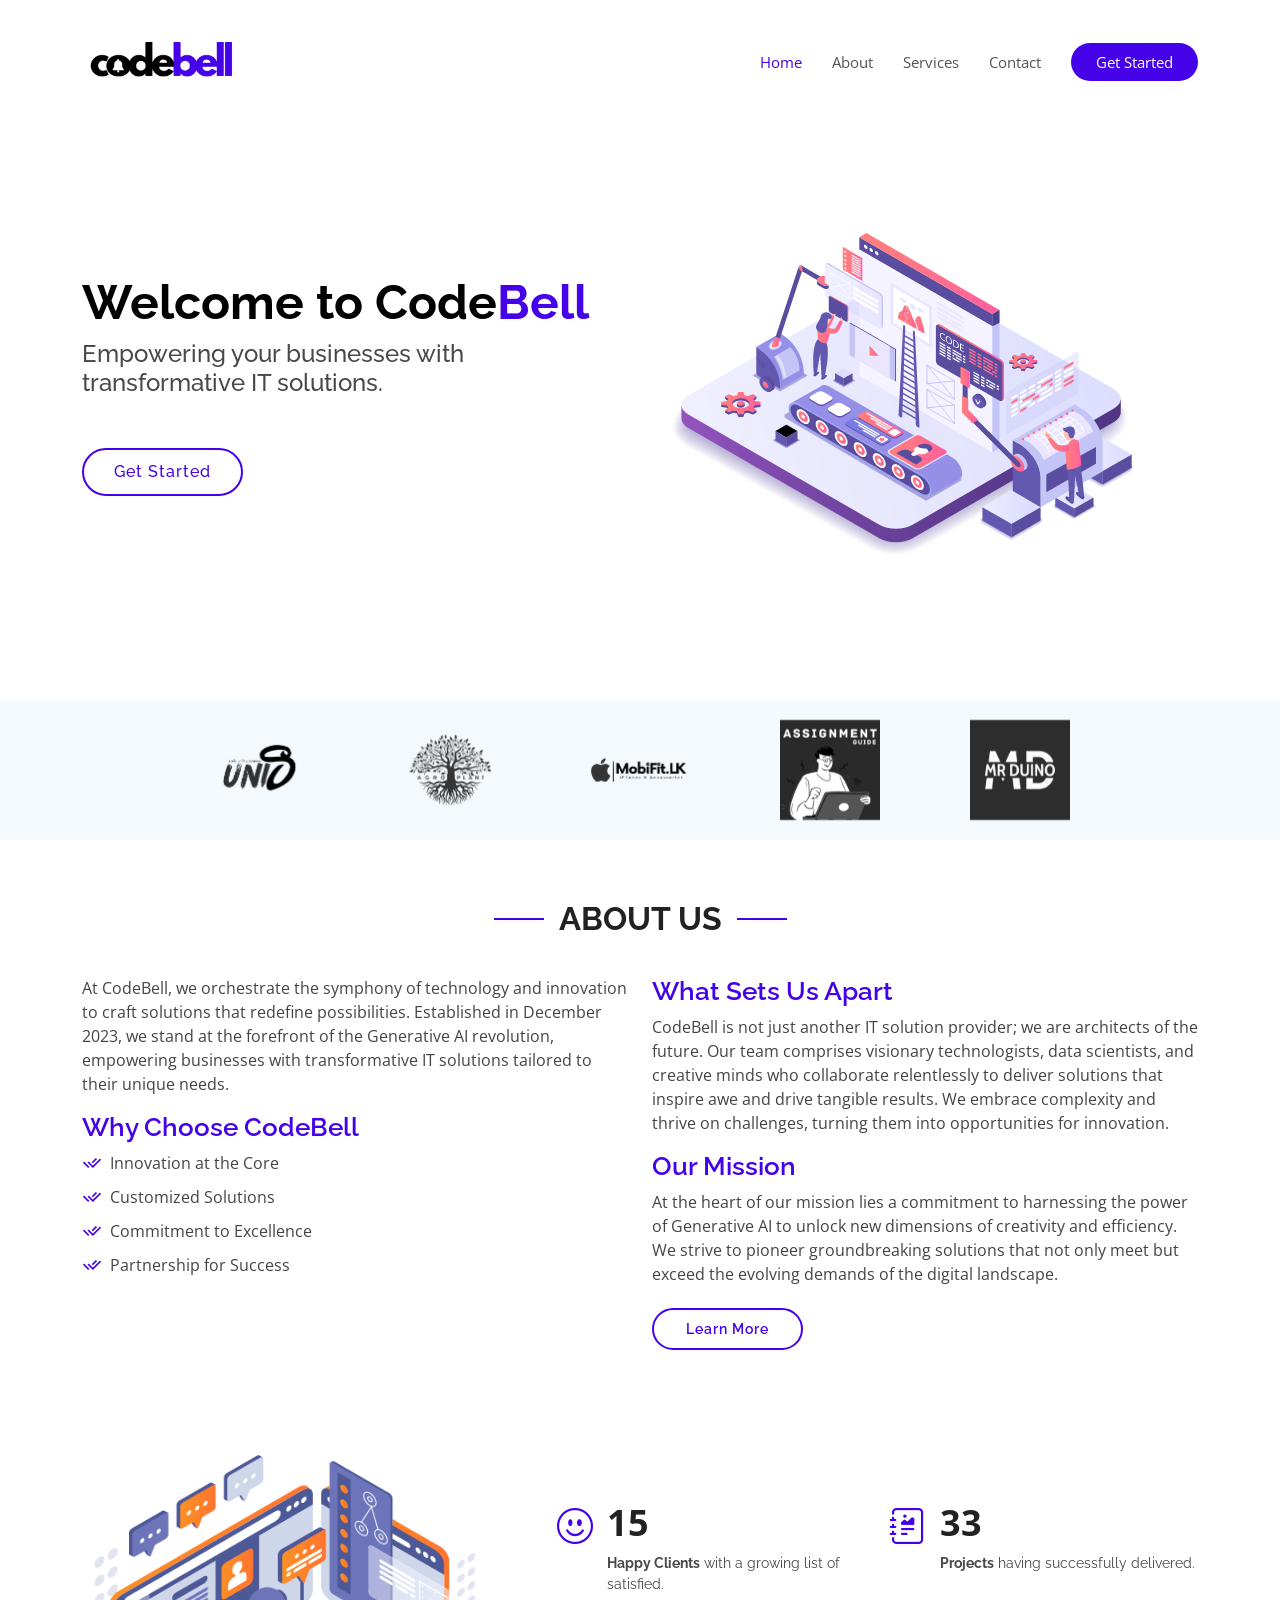
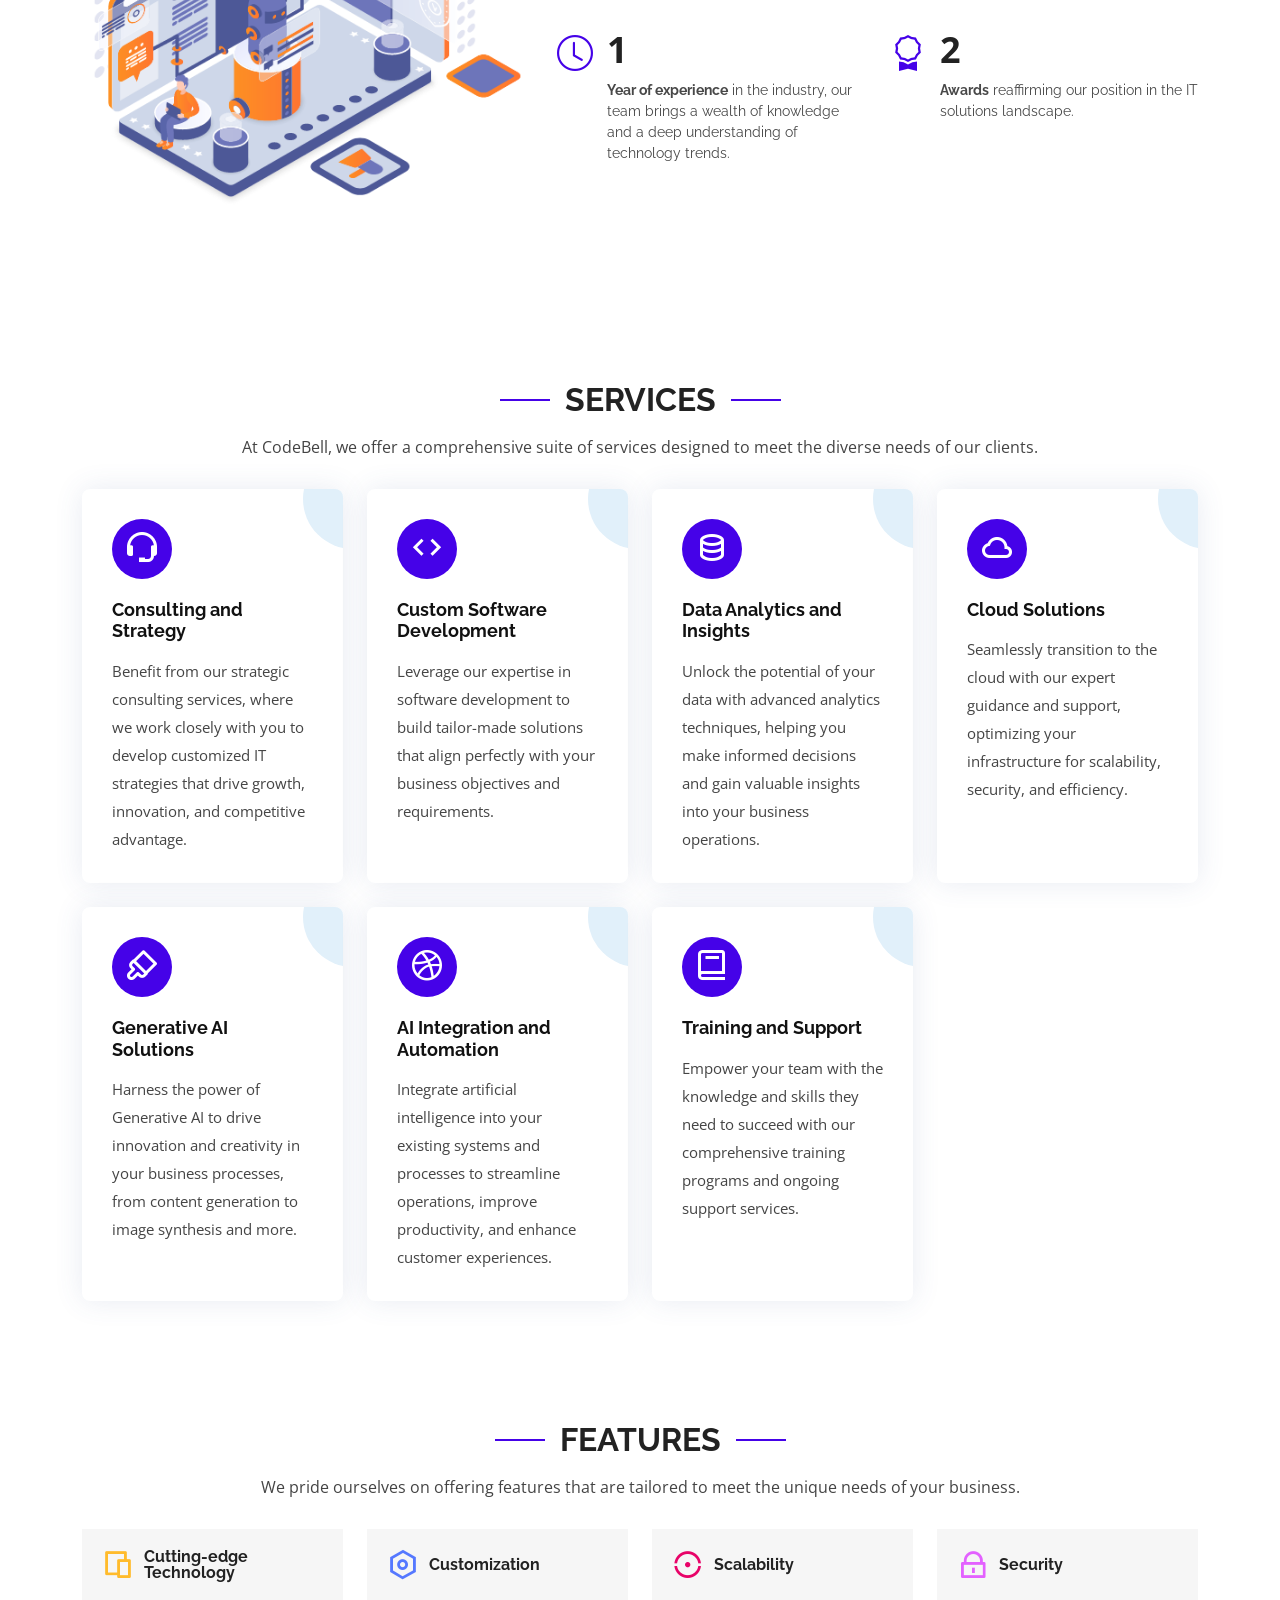
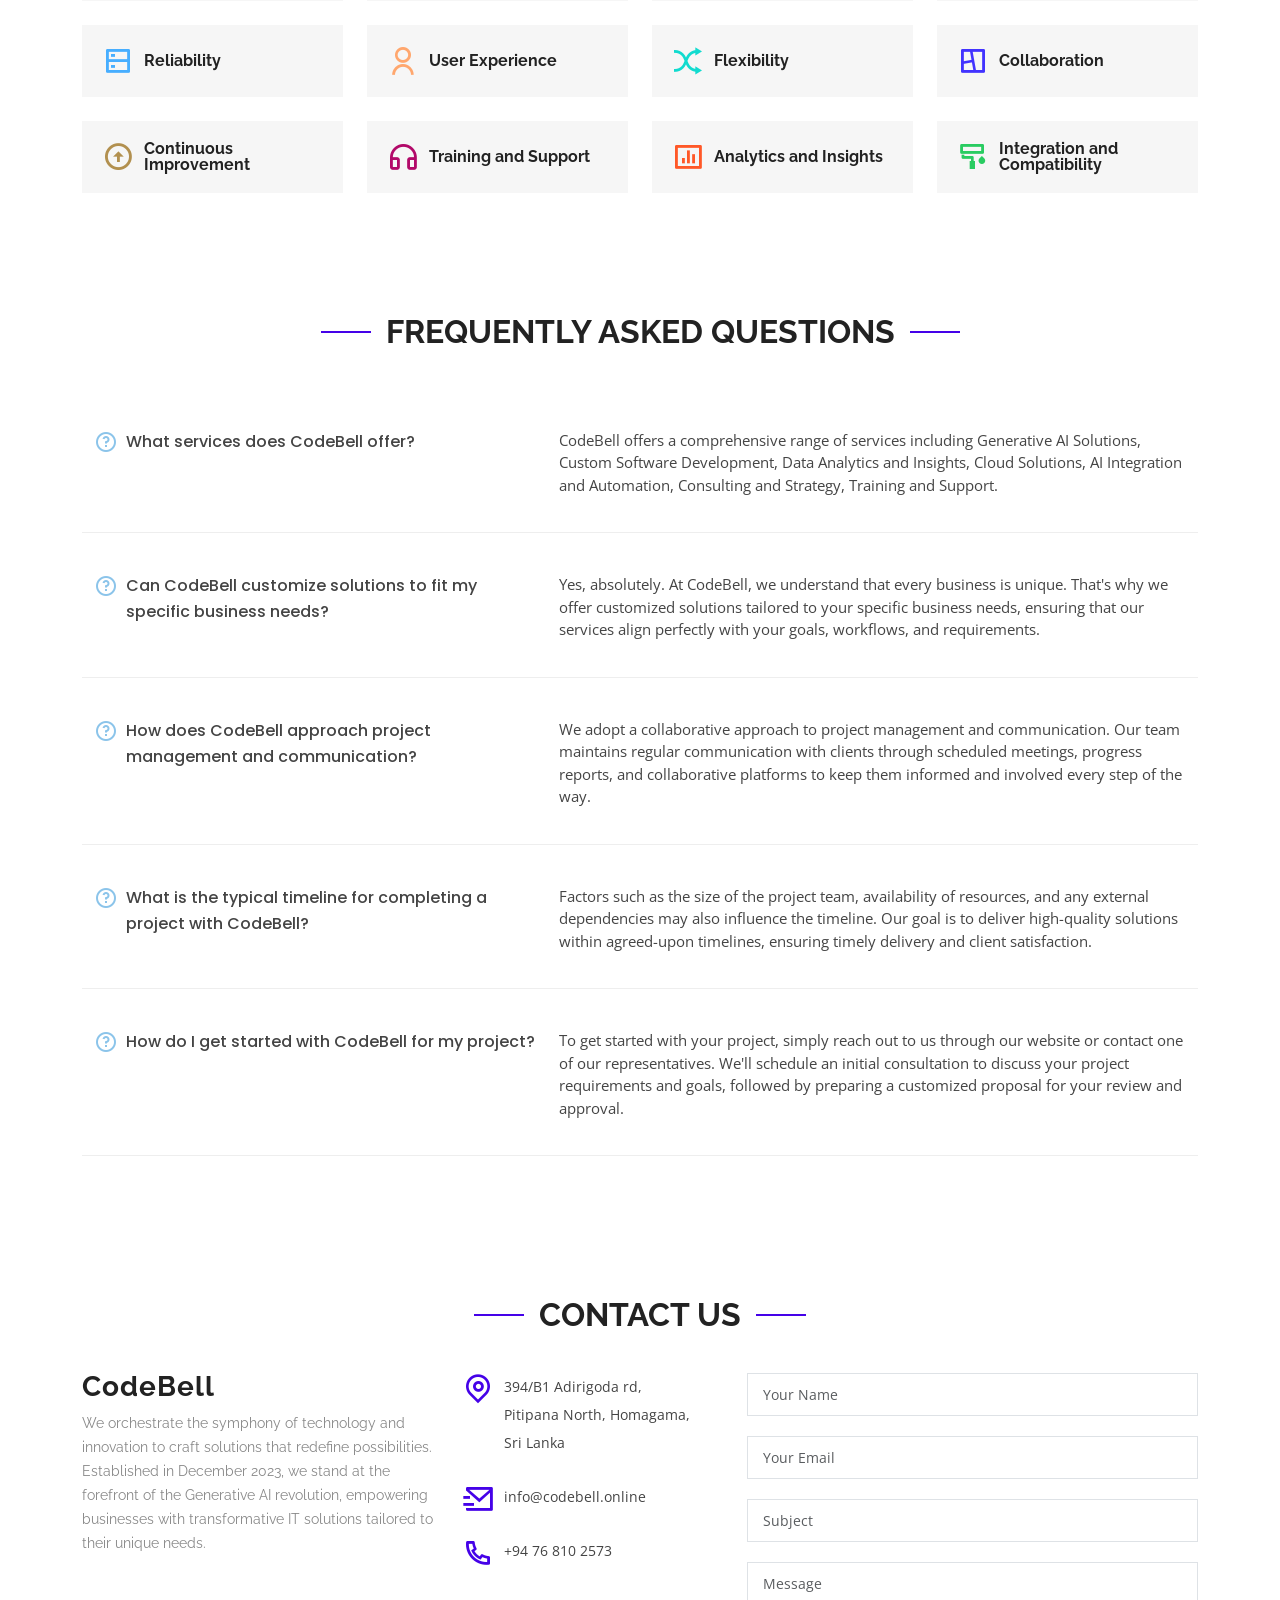
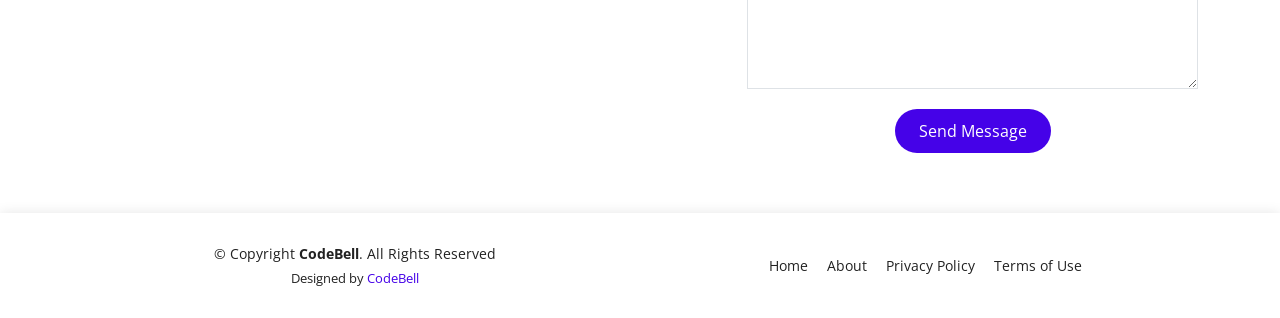
==== commit 0fb8e49a: "client_update" ====
--- a/index.html
+++ b/index.html
@@ -120,11 +120,11 @@
             <img src="assets/img/clients/AGlogo.png" class="img-fluid" alt="" data-aos="zoom-in" data-aos-delay="300">
           </div>
 
+          <div class="col-lg-2 col-md-4 col-6">
+            <img src="assets/img/clients/MrDono.png" class="img-fluid" alt="" data-aos="zoom-in" data-aos-delay="400">
+          </div>
+
           <!-- <div class="col-lg-2 col-md-4 col-6">
-            <img src="assets/img/clients/client-5.png" class="img-fluid" alt="" data-aos="zoom-in" data-aos-delay="400">
-          </div>
-
-          <div class="col-lg-2 col-md-4 col-6">
             <img src="assets/img/clients/client-6.png" class="img-fluid" alt="" data-aos="zoom-in" data-aos-delay="500">
           </div> -->
 
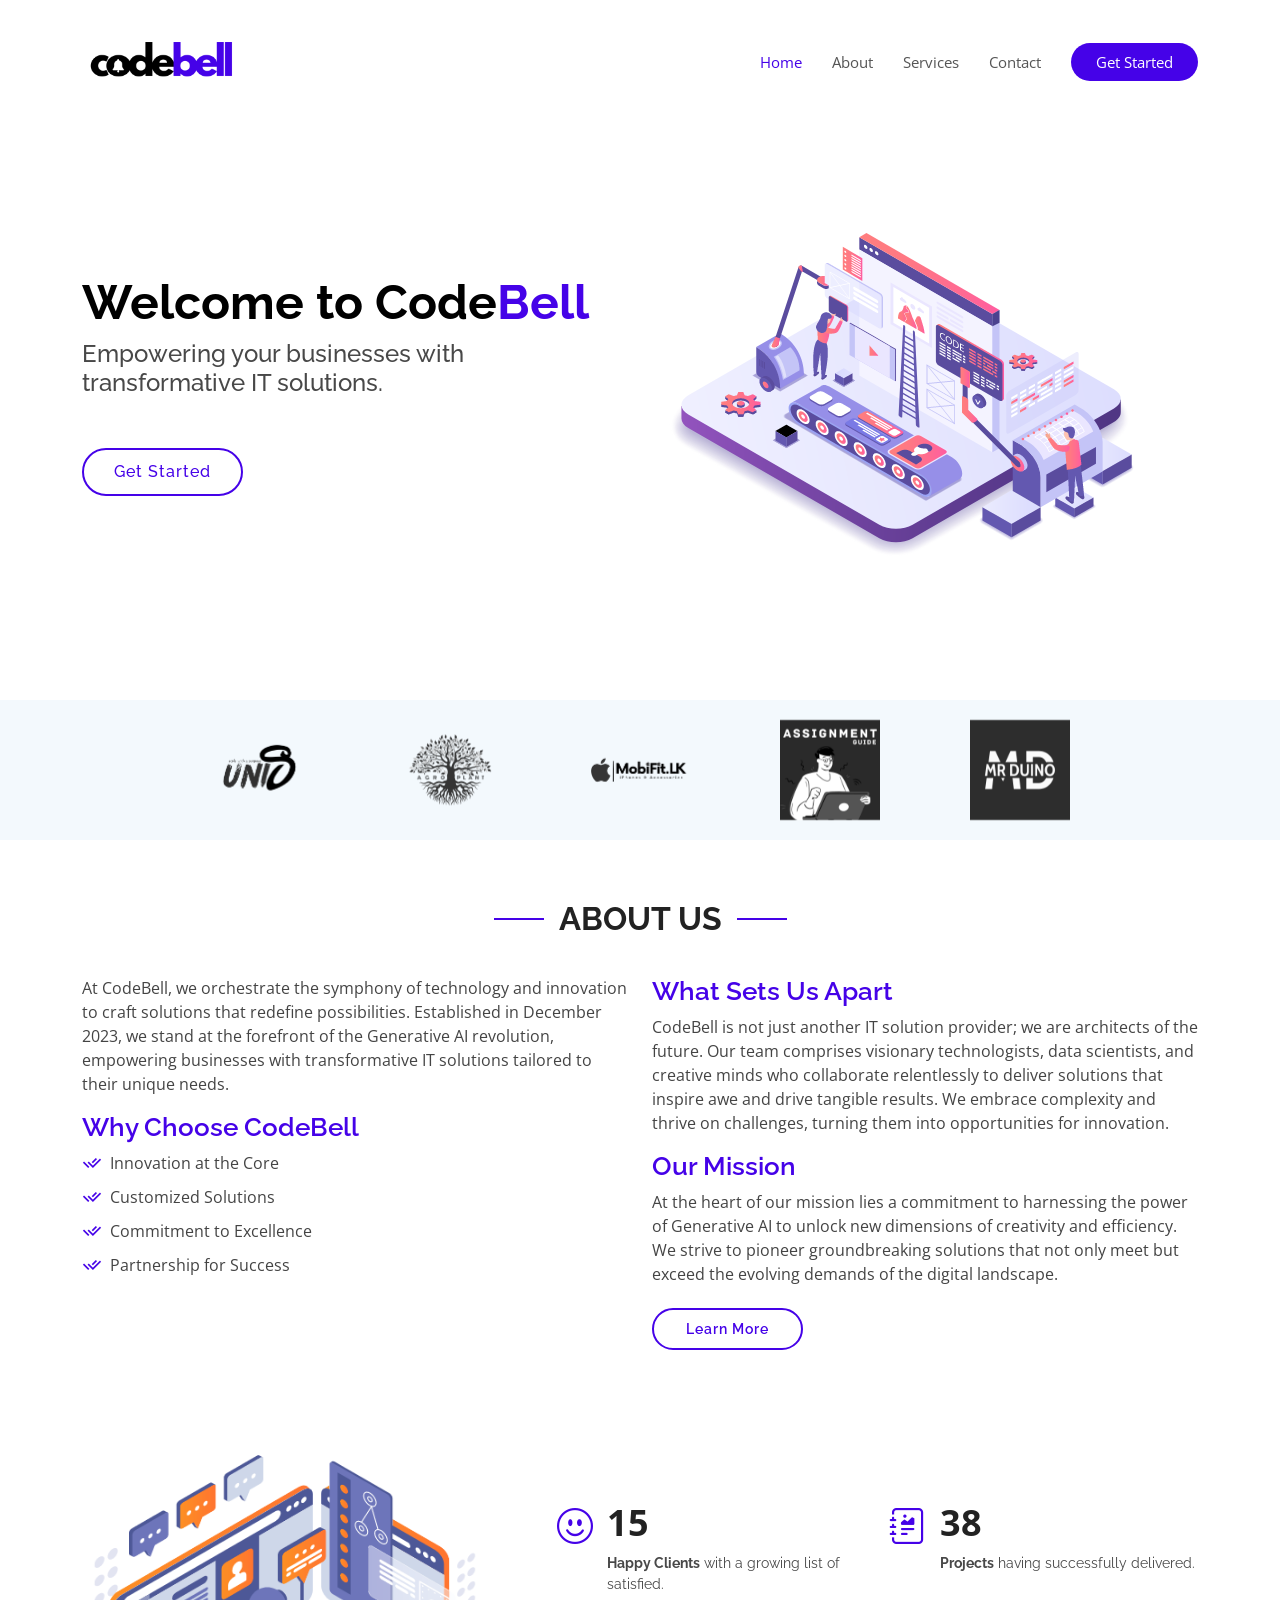
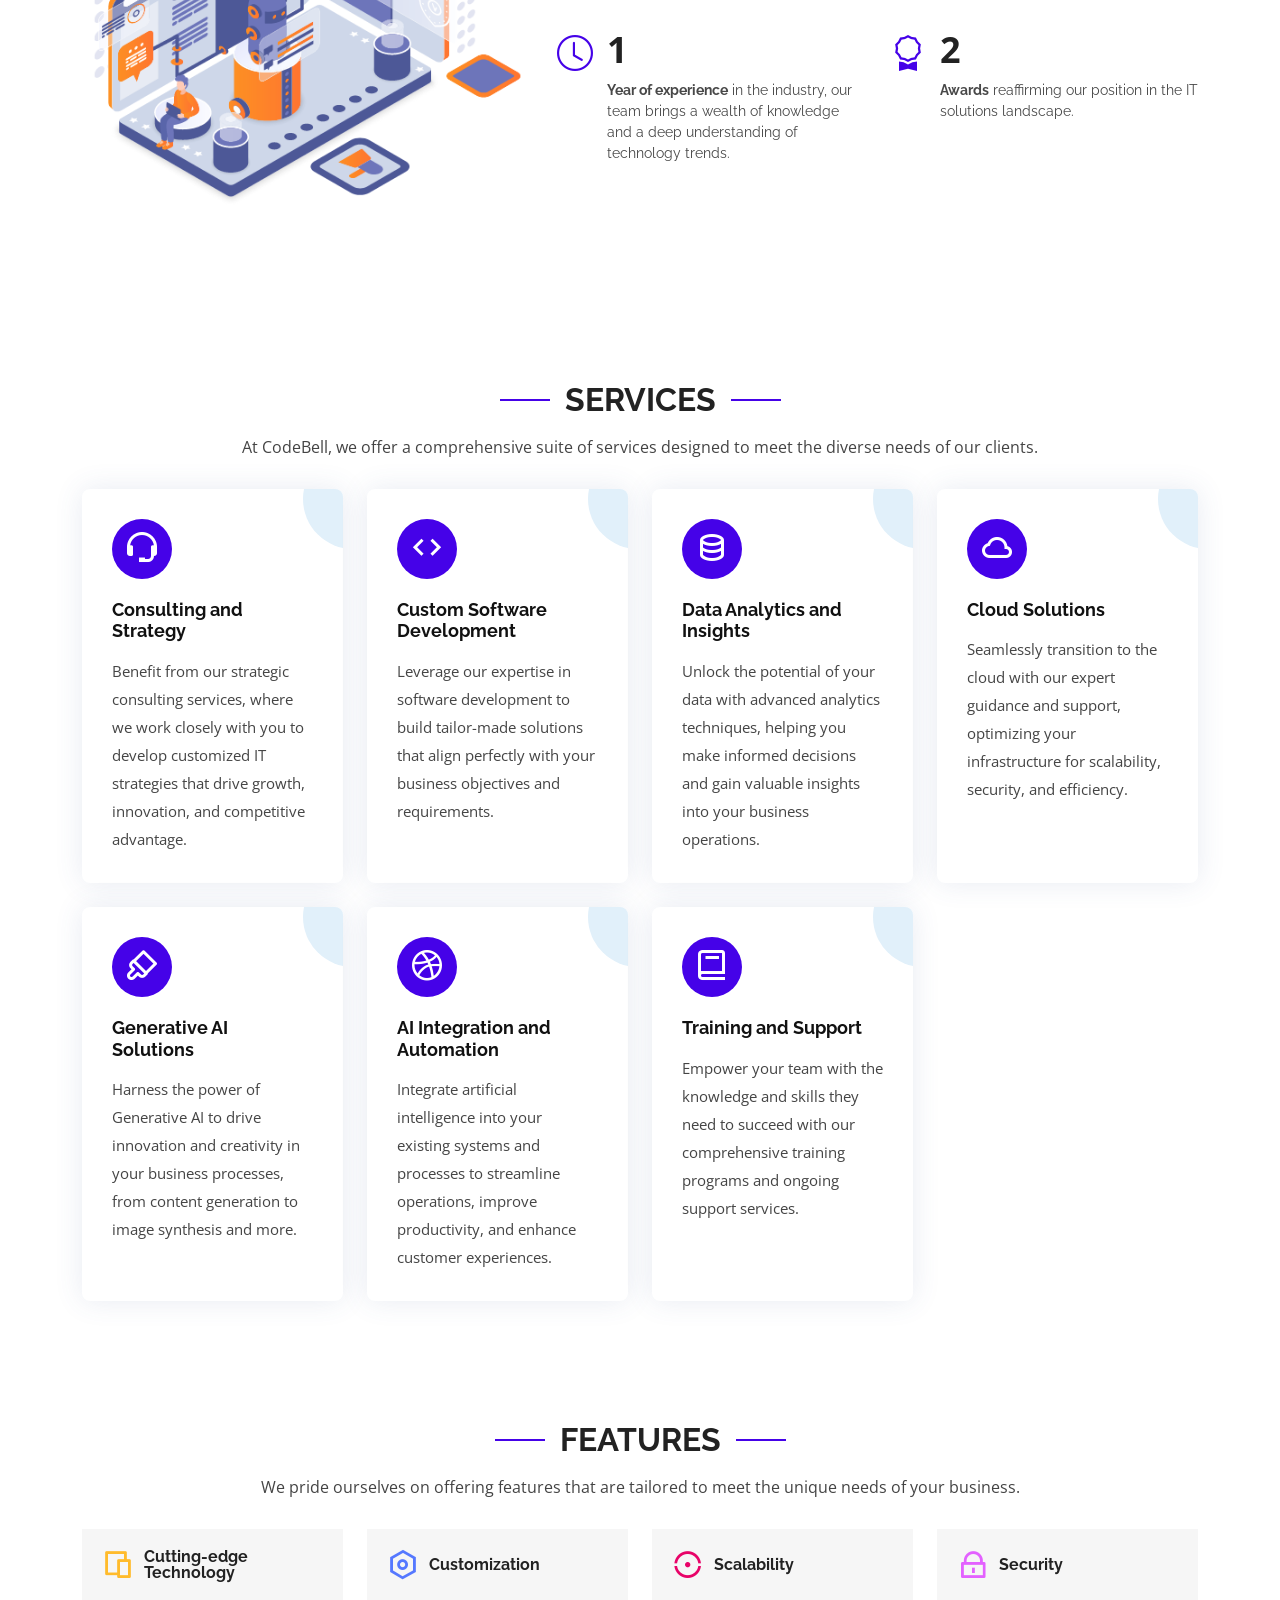
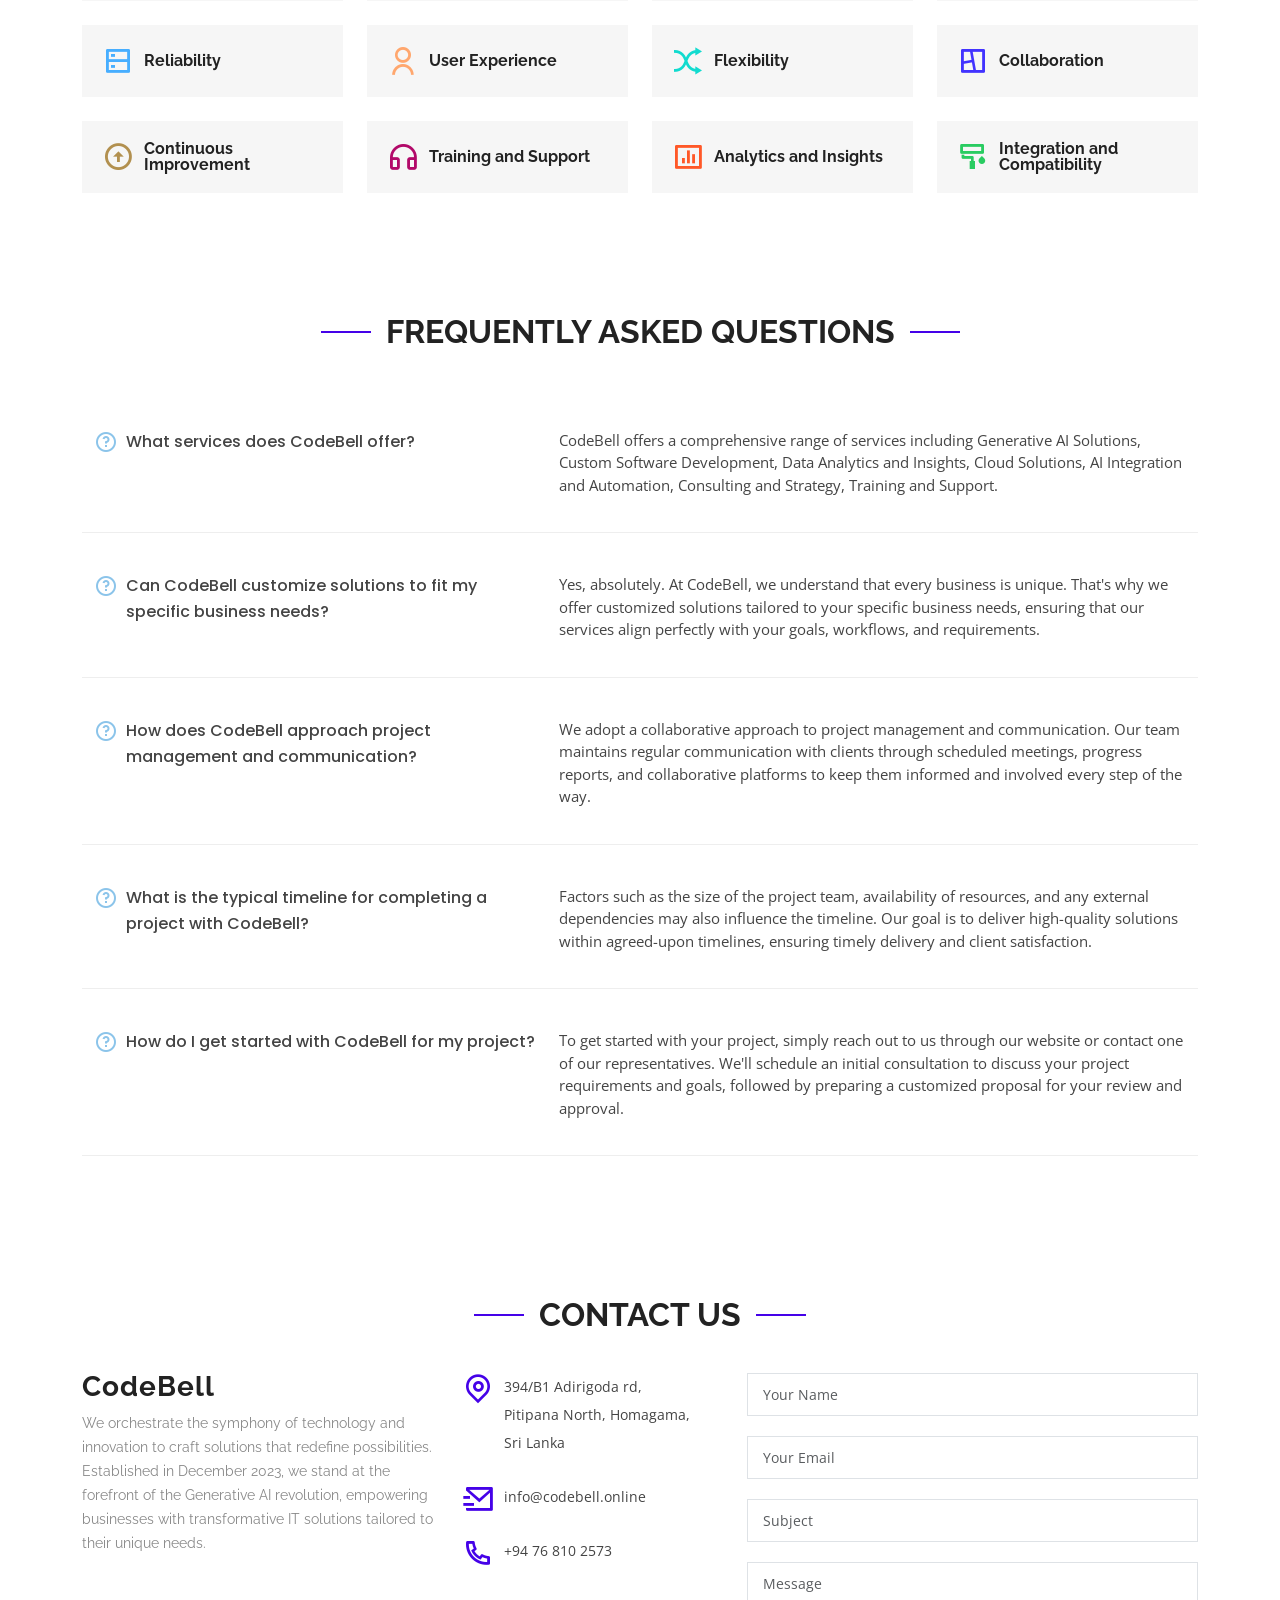
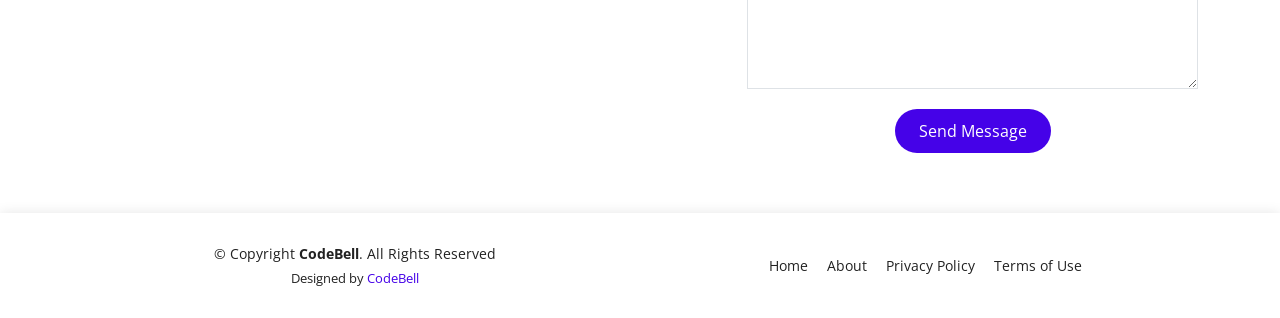
==== commit 808e0ae0: "Project count update" ====
--- a/index.html
+++ b/index.html
@@ -203,7 +203,7 @@
                 <div class="col-md-6 d-md-flex align-items-md-stretch">
                   <div class="count-box">
                     <i class="bi bi-journal-richtext"></i>
-                    <span data-purecounter-start="0" data-purecounter-end="33" data-purecounter-duration="1" class="purecounter"></span>
+                    <span data-purecounter-start="0" data-purecounter-end="38" data-purecounter-duration="1" class="purecounter"></span>
                     <p><strong>Projects</strong> having successfully delivered.</p>
                   </div>
                 </div>
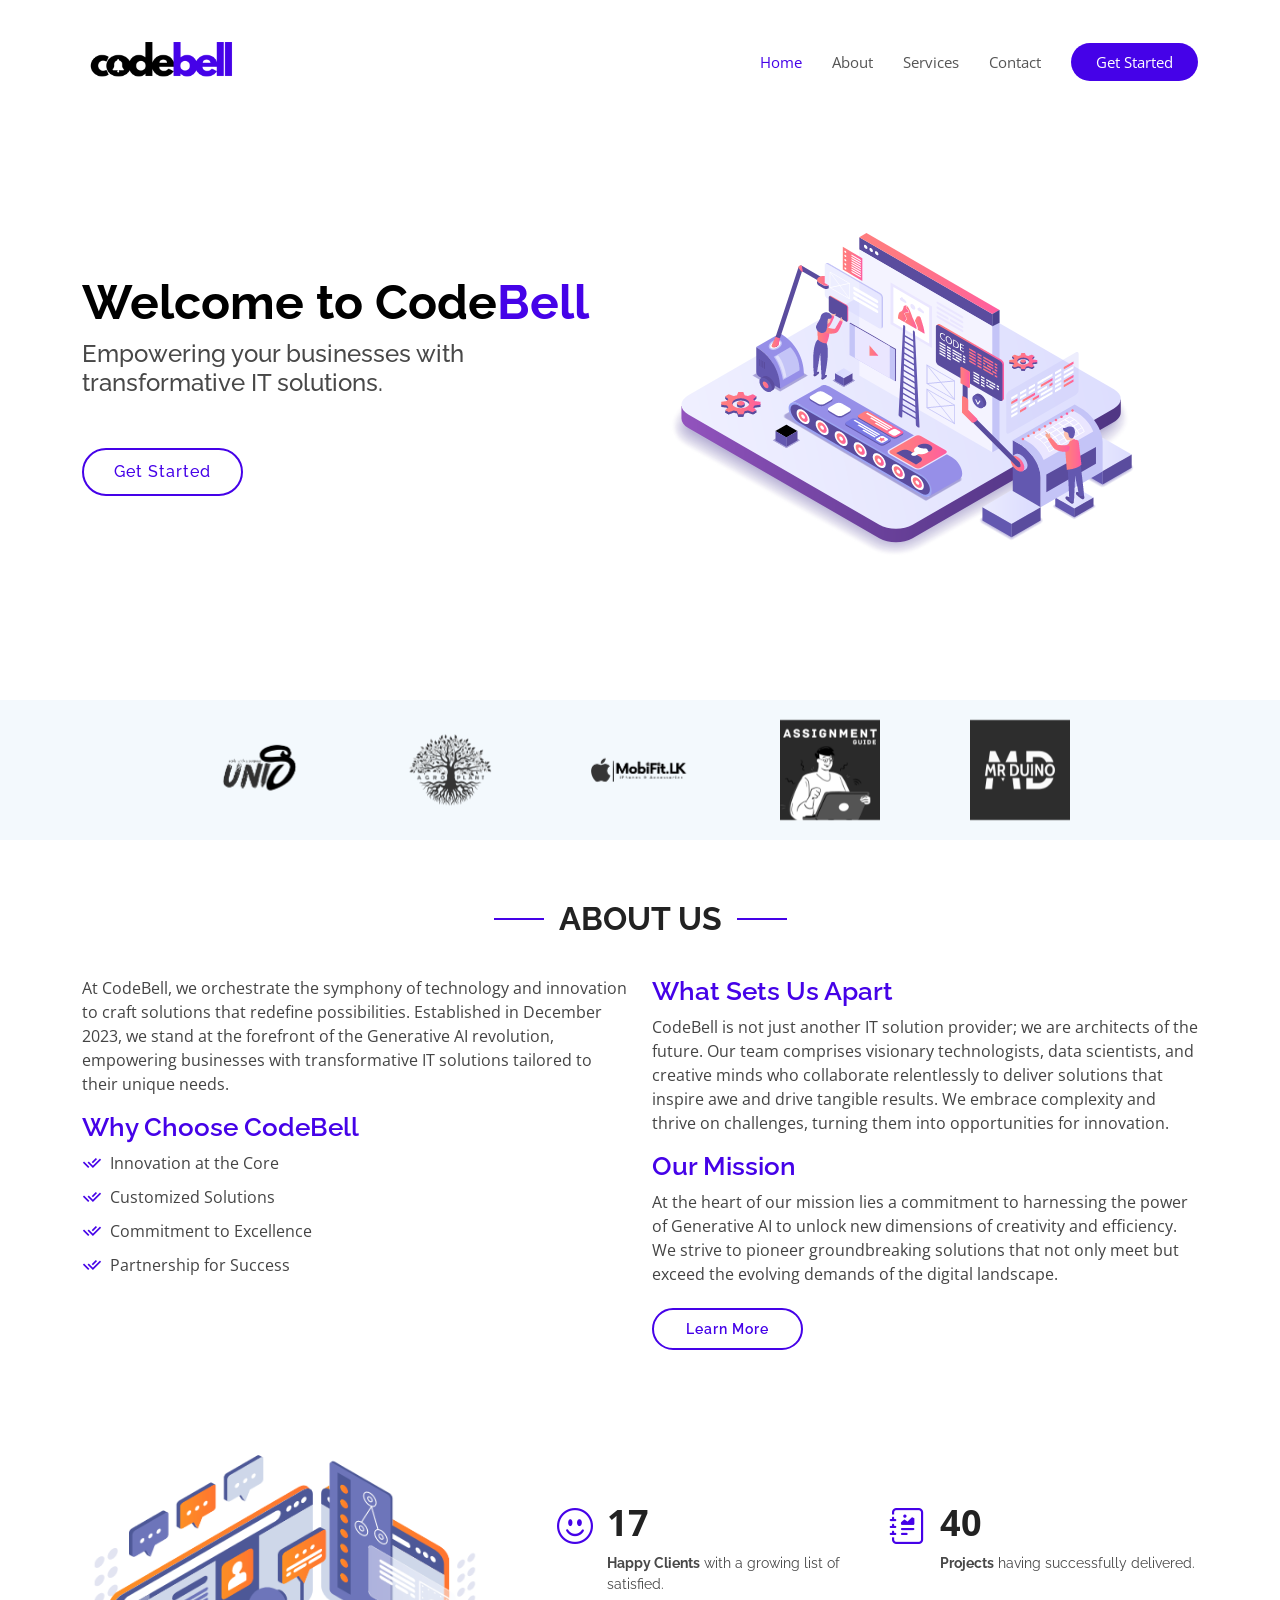
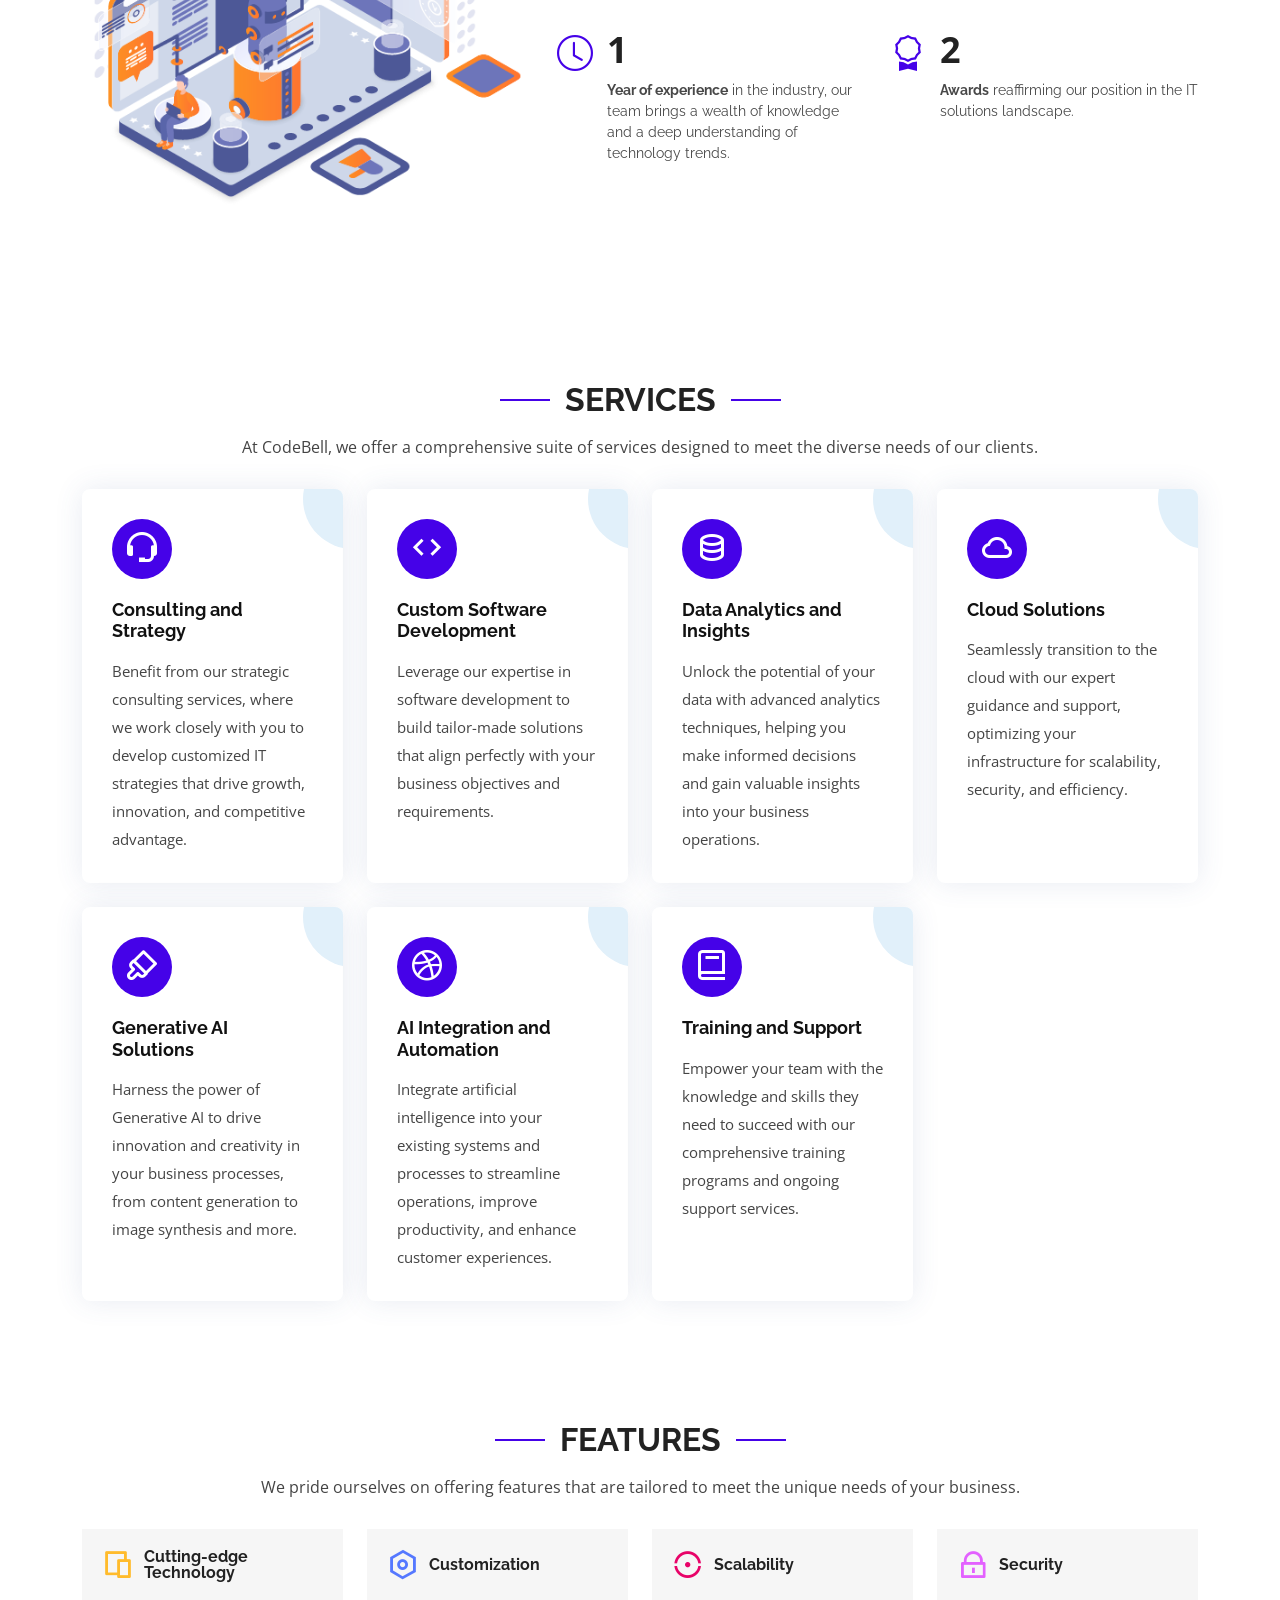
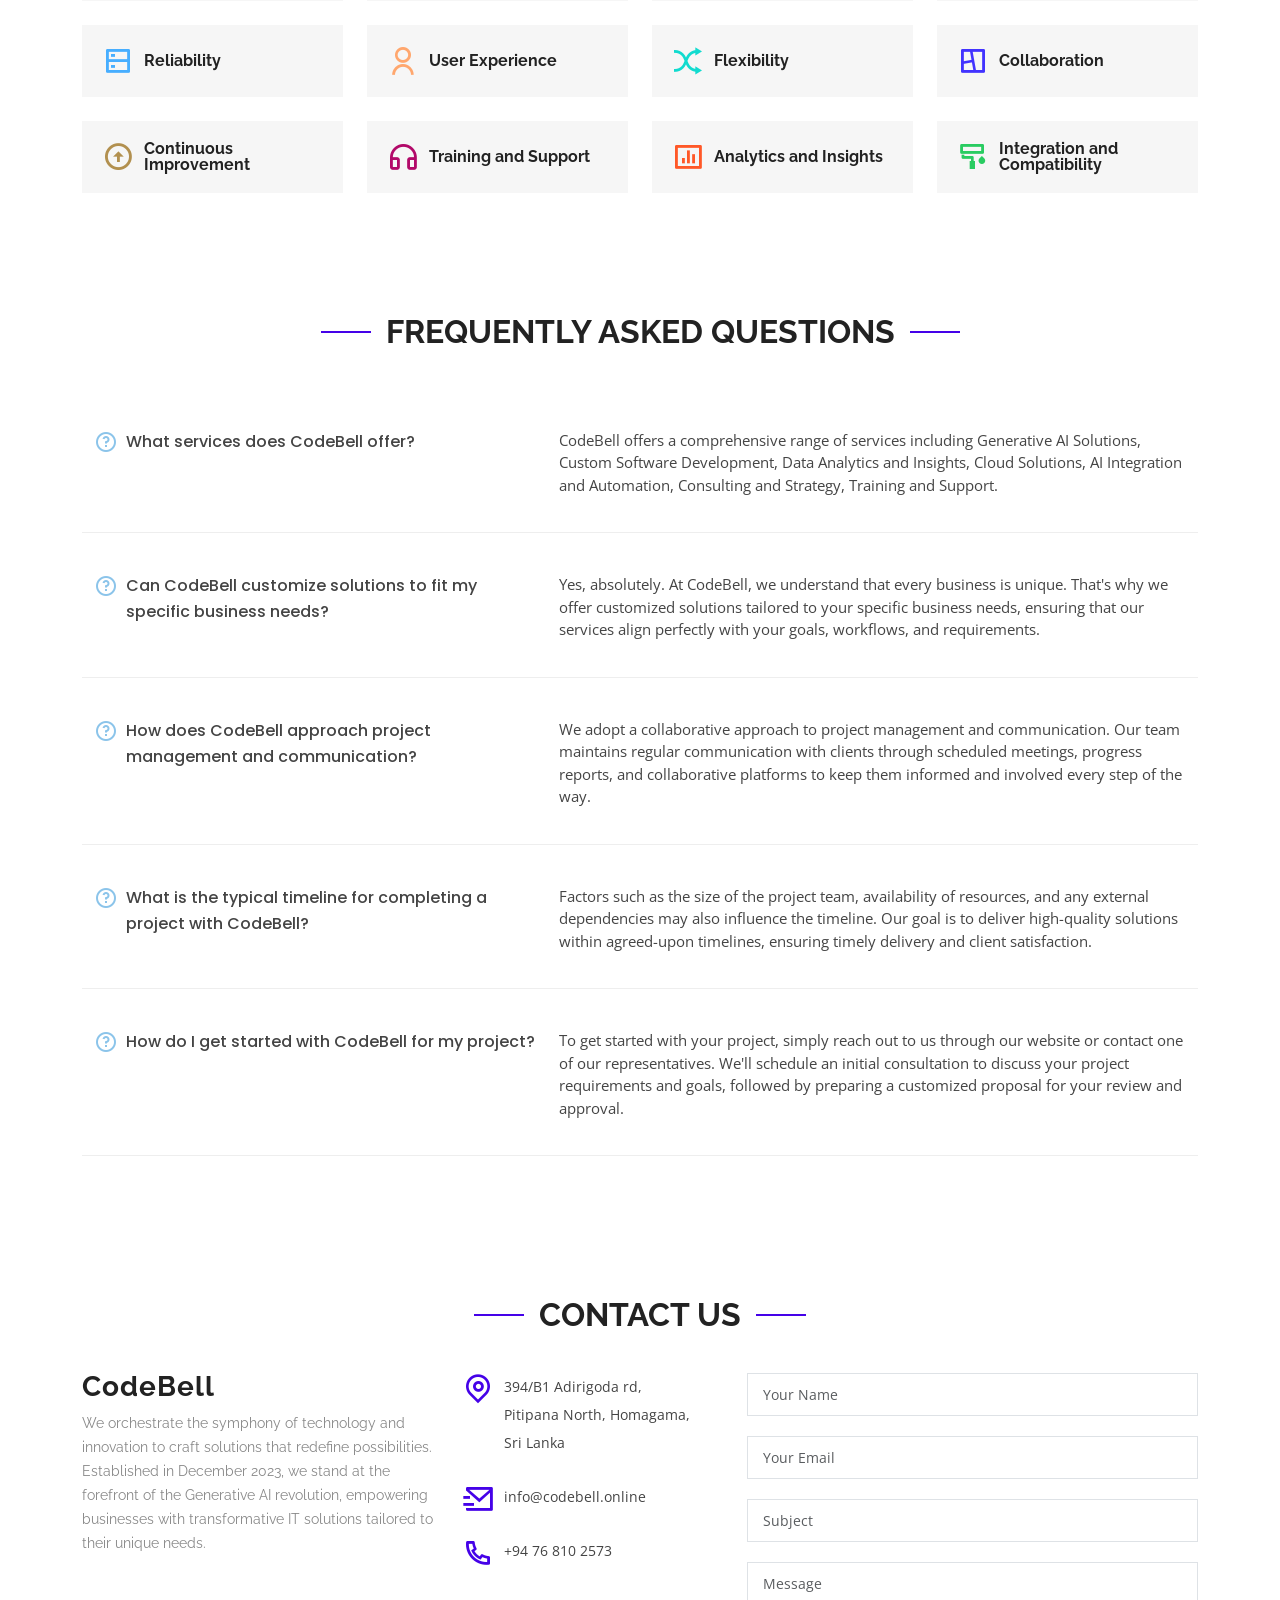
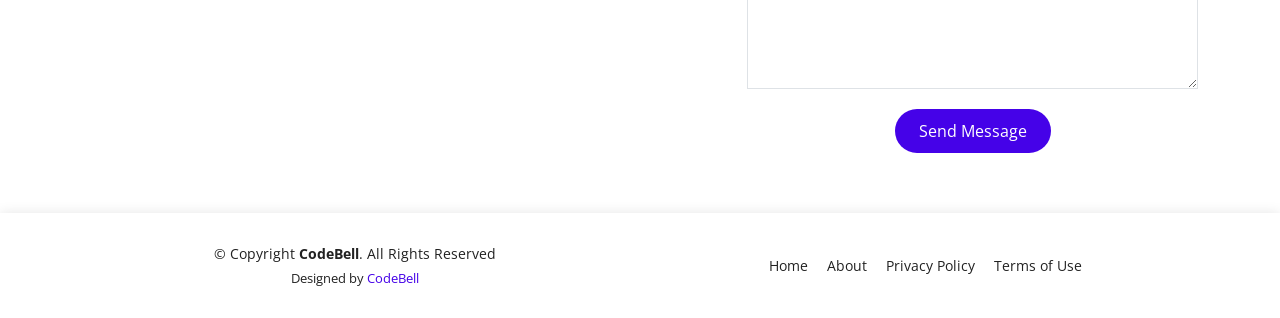
==== commit bcff7955: "Update 04/02" ====
--- a/index.html
+++ b/index.html
@@ -195,7 +195,7 @@
                 <div class="col-md-6 d-md-flex align-items-md-stretch">
                   <div class="count-box">
                     <i class="bi bi-emoji-smile"></i>
-                    <span data-purecounter-start="0" data-purecounter-end="15" data-purecounter-duration="1" class="purecounter"></span>
+                    <span data-purecounter-start="0" data-purecounter-end="19" data-purecounter-duration="1" class="purecounter"></span>
                     <p><strong>Happy Clients</strong> with a growing list of satisfied.</p>
                   </div>
                 </div>
@@ -203,7 +203,7 @@
                 <div class="col-md-6 d-md-flex align-items-md-stretch">
                   <div class="count-box">
                     <i class="bi bi-journal-richtext"></i>
-                    <span data-purecounter-start="0" data-purecounter-end="38" data-purecounter-duration="1" class="purecounter"></span>
+                    <span data-purecounter-start="0" data-purecounter-end="46" data-purecounter-duration="1" class="purecounter"></span>
                     <p><strong>Projects</strong> having successfully delivered.</p>
                   </div>
                 </div>
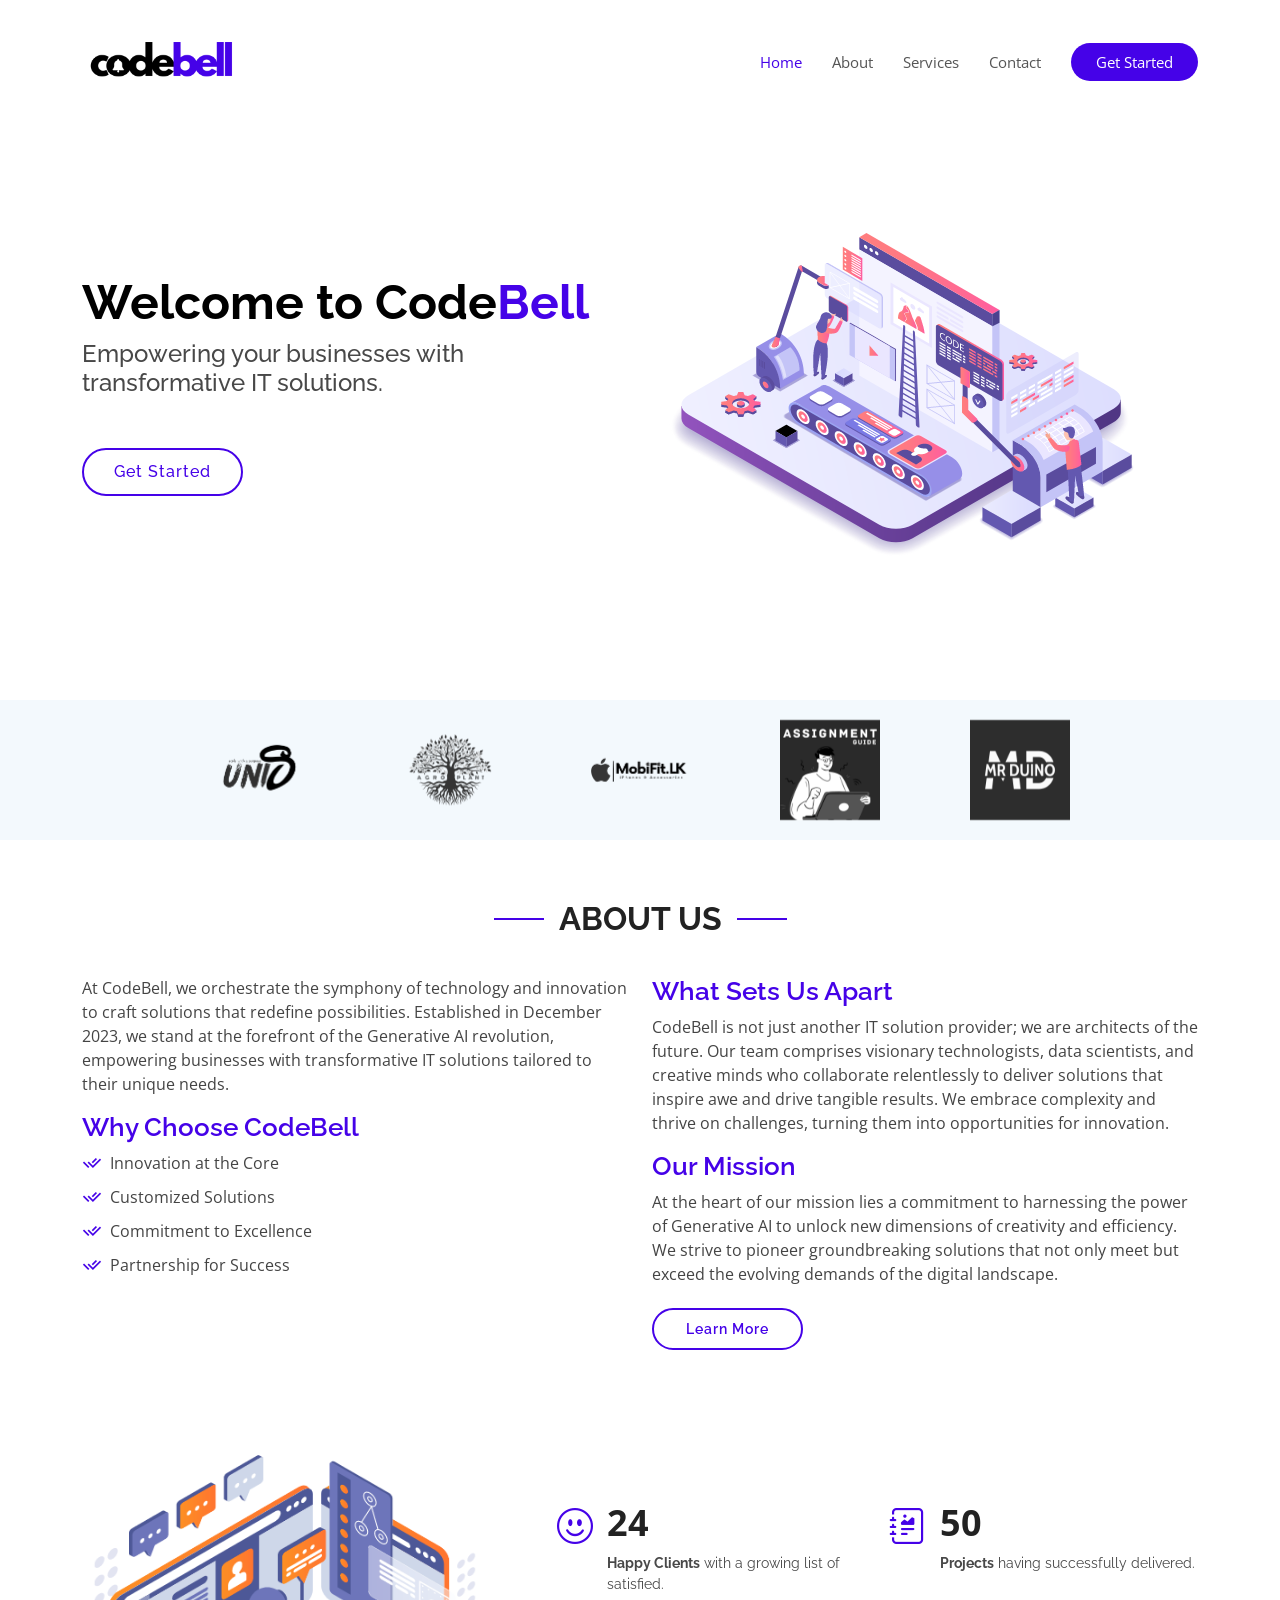
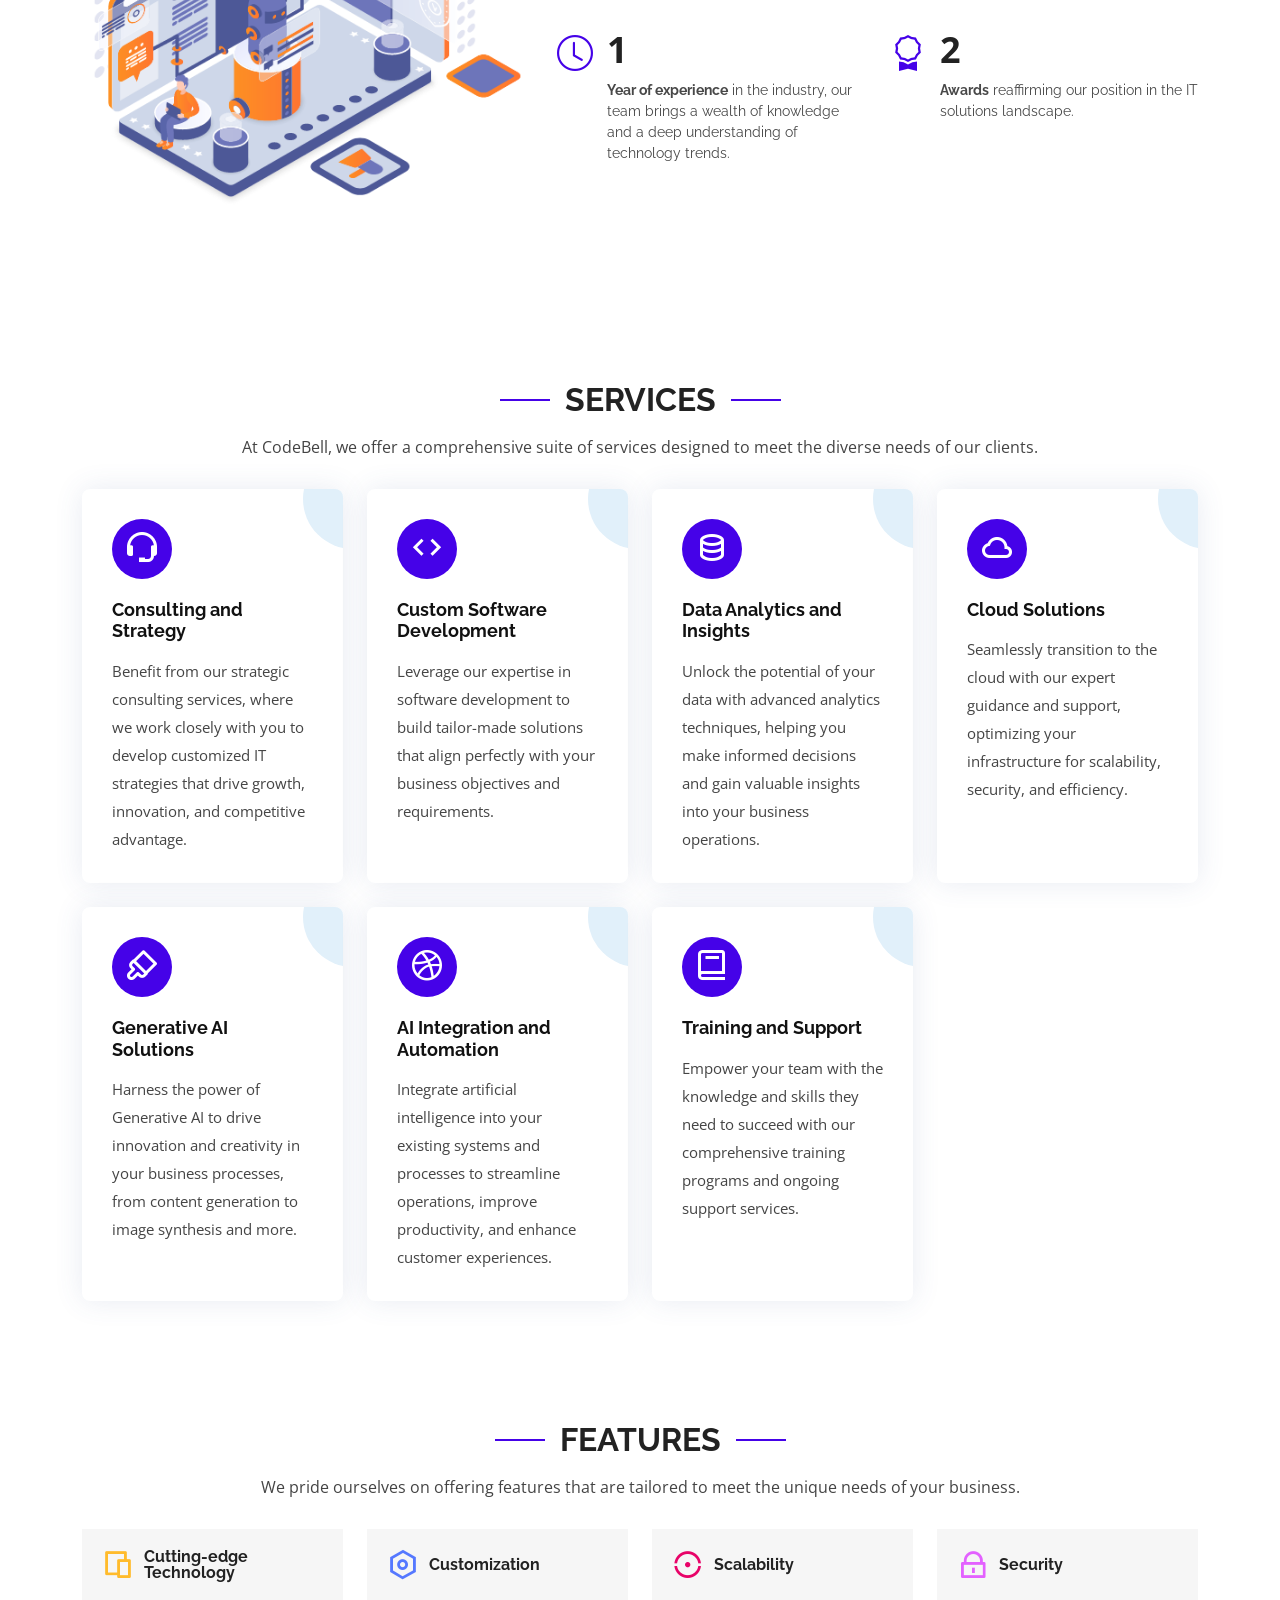
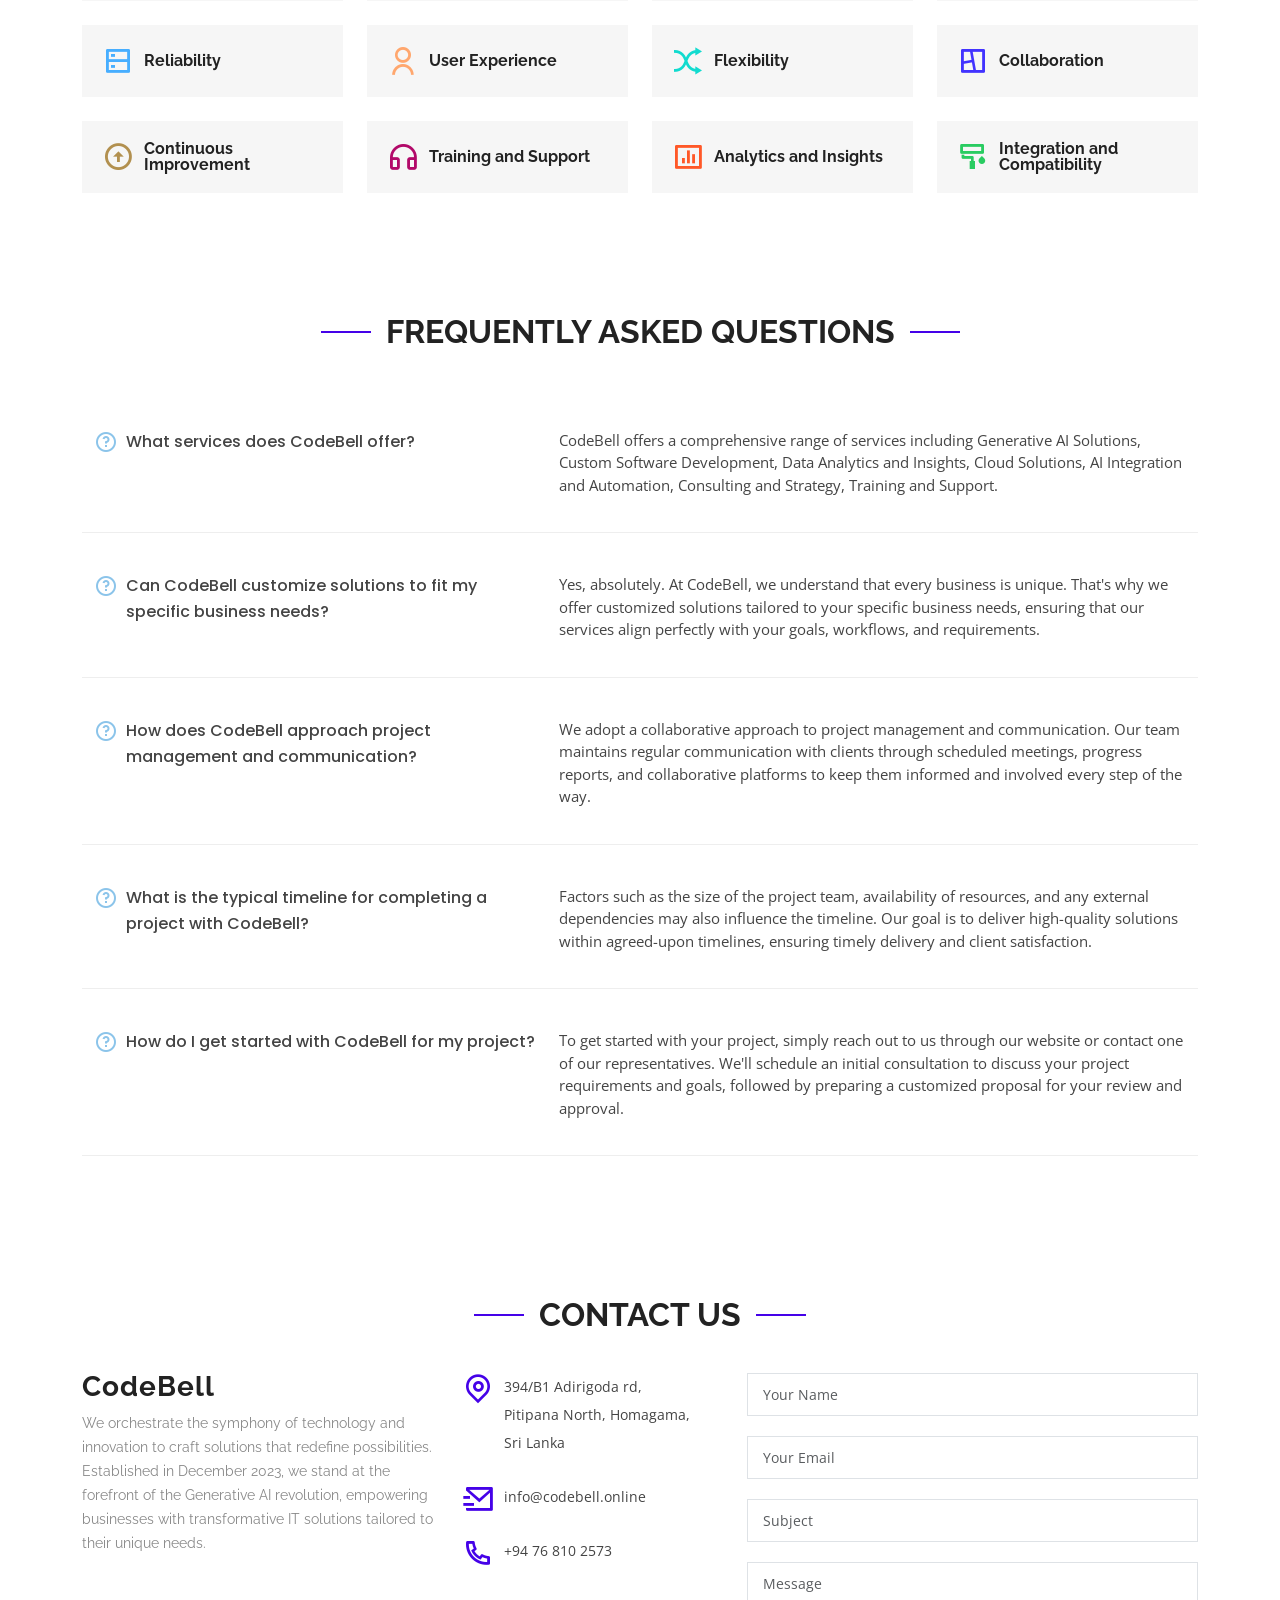
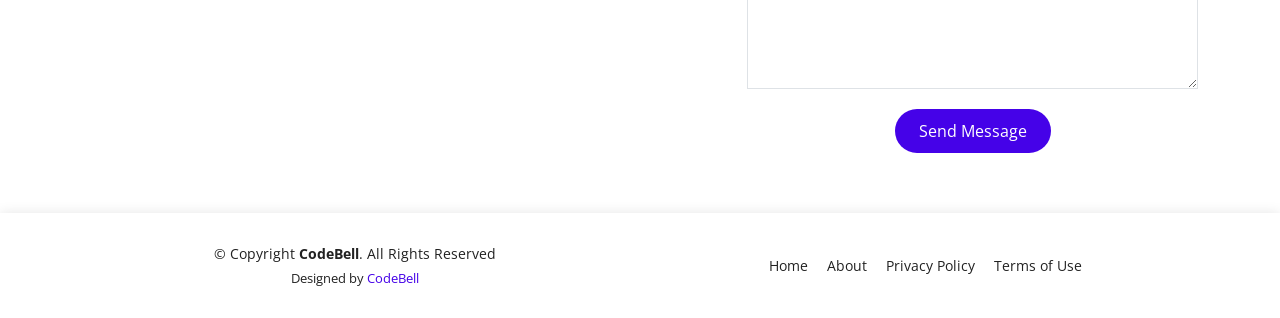
==== commit a08400d5: "Update index.html" ====
--- a/index.html
+++ b/index.html
@@ -195,7 +195,7 @@
                 <div class="col-md-6 d-md-flex align-items-md-stretch">
                   <div class="count-box">
                     <i class="bi bi-emoji-smile"></i>
-                    <span data-purecounter-start="0" data-purecounter-end="19" data-purecounter-duration="1" class="purecounter"></span>
+                    <span data-purecounter-start="0" data-purecounter-end="24" data-purecounter-duration="1" class="purecounter"></span>
                     <p><strong>Happy Clients</strong> with a growing list of satisfied.</p>
                   </div>
                 </div>
@@ -203,7 +203,7 @@
                 <div class="col-md-6 d-md-flex align-items-md-stretch">
                   <div class="count-box">
                     <i class="bi bi-journal-richtext"></i>
-                    <span data-purecounter-start="0" data-purecounter-end="46" data-purecounter-duration="1" class="purecounter"></span>
+                    <span data-purecounter-start="0" data-purecounter-end="51" data-purecounter-duration="1" class="purecounter"></span>
                     <p><strong>Projects</strong> having successfully delivered.</p>
                   </div>
                 </div>
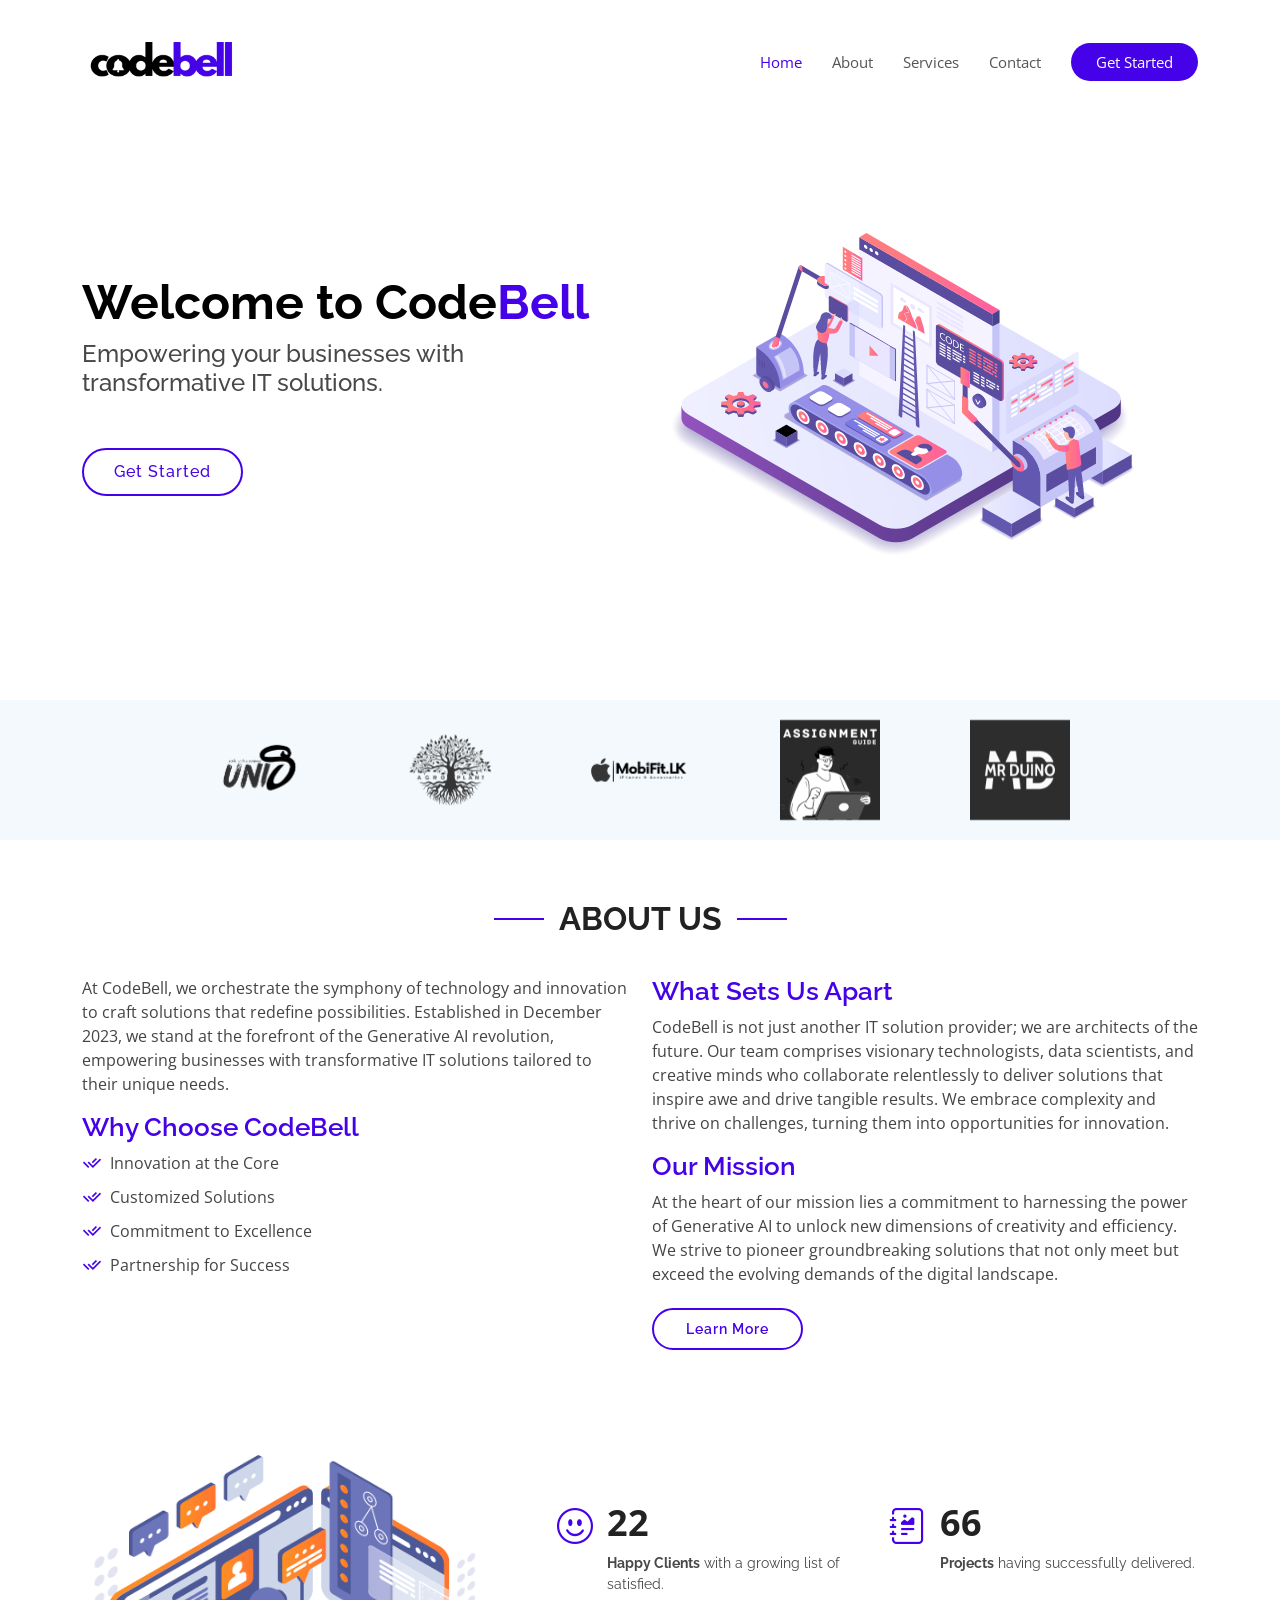
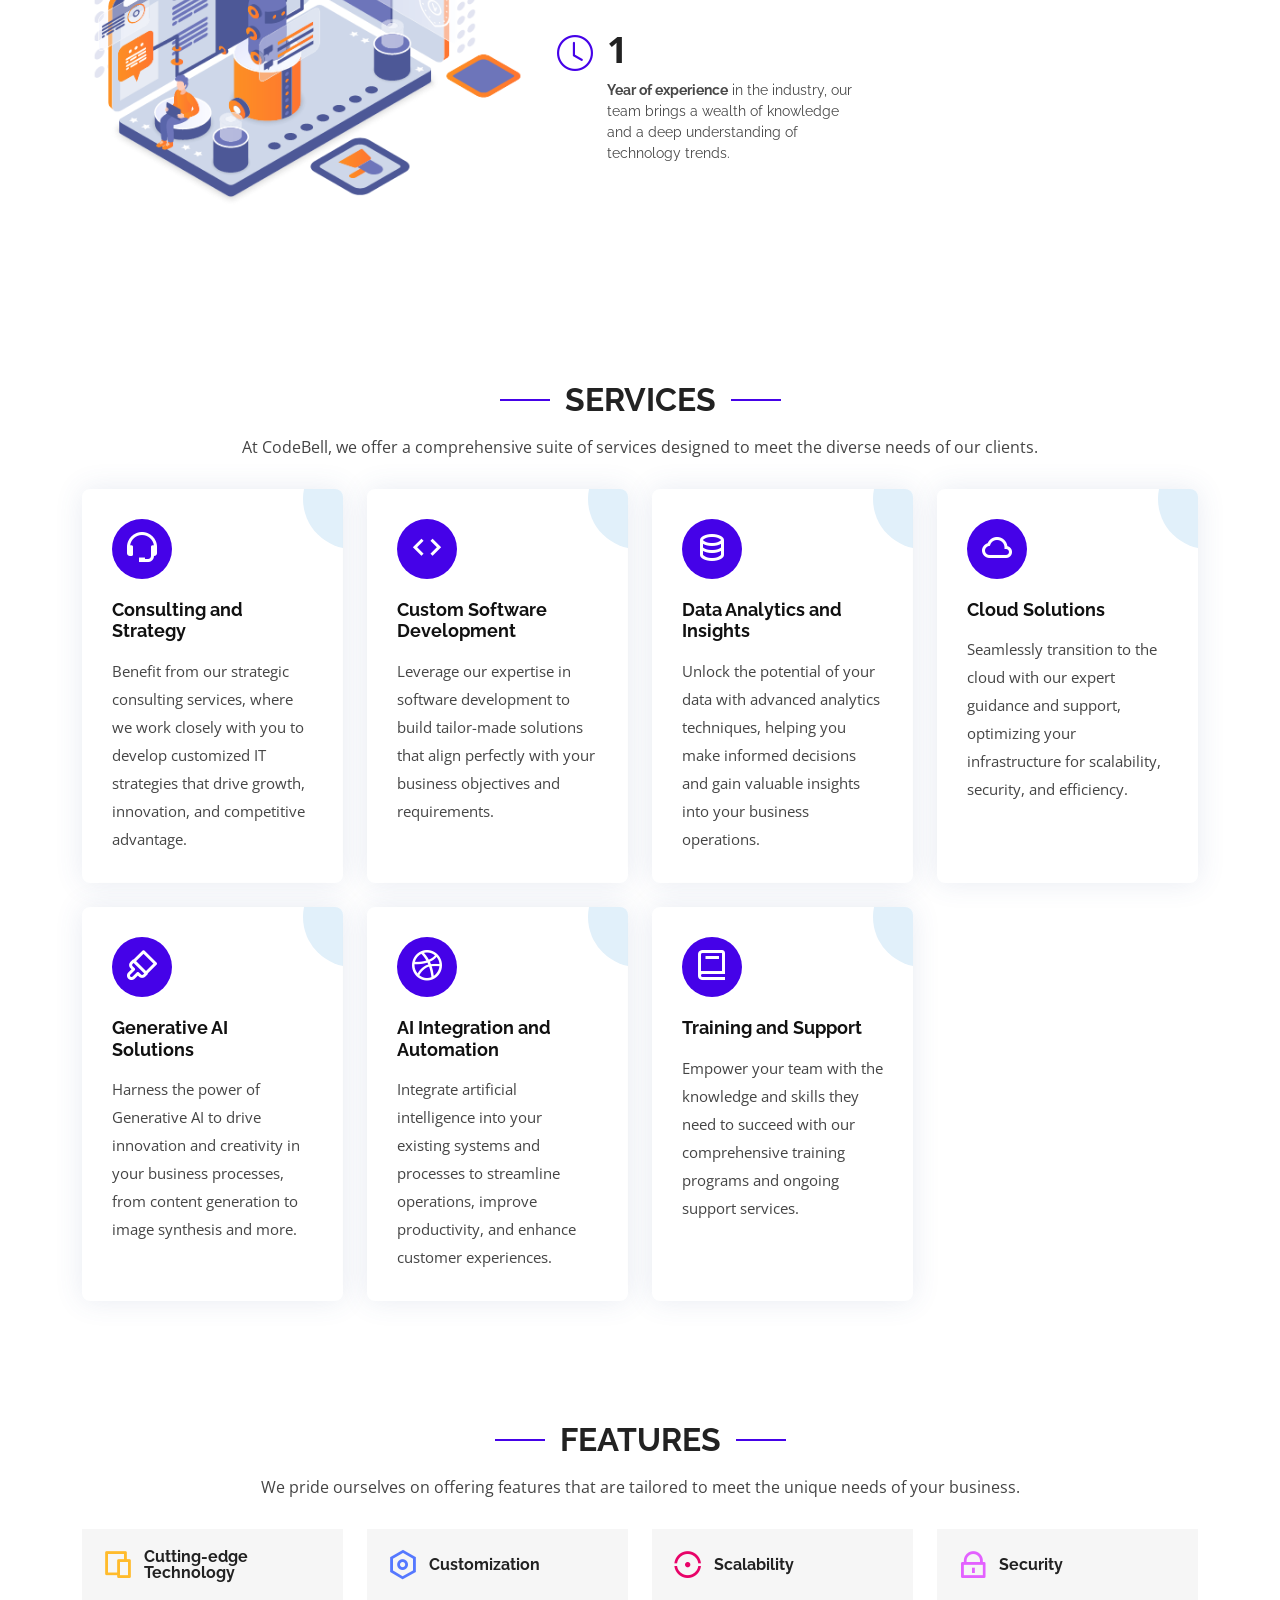
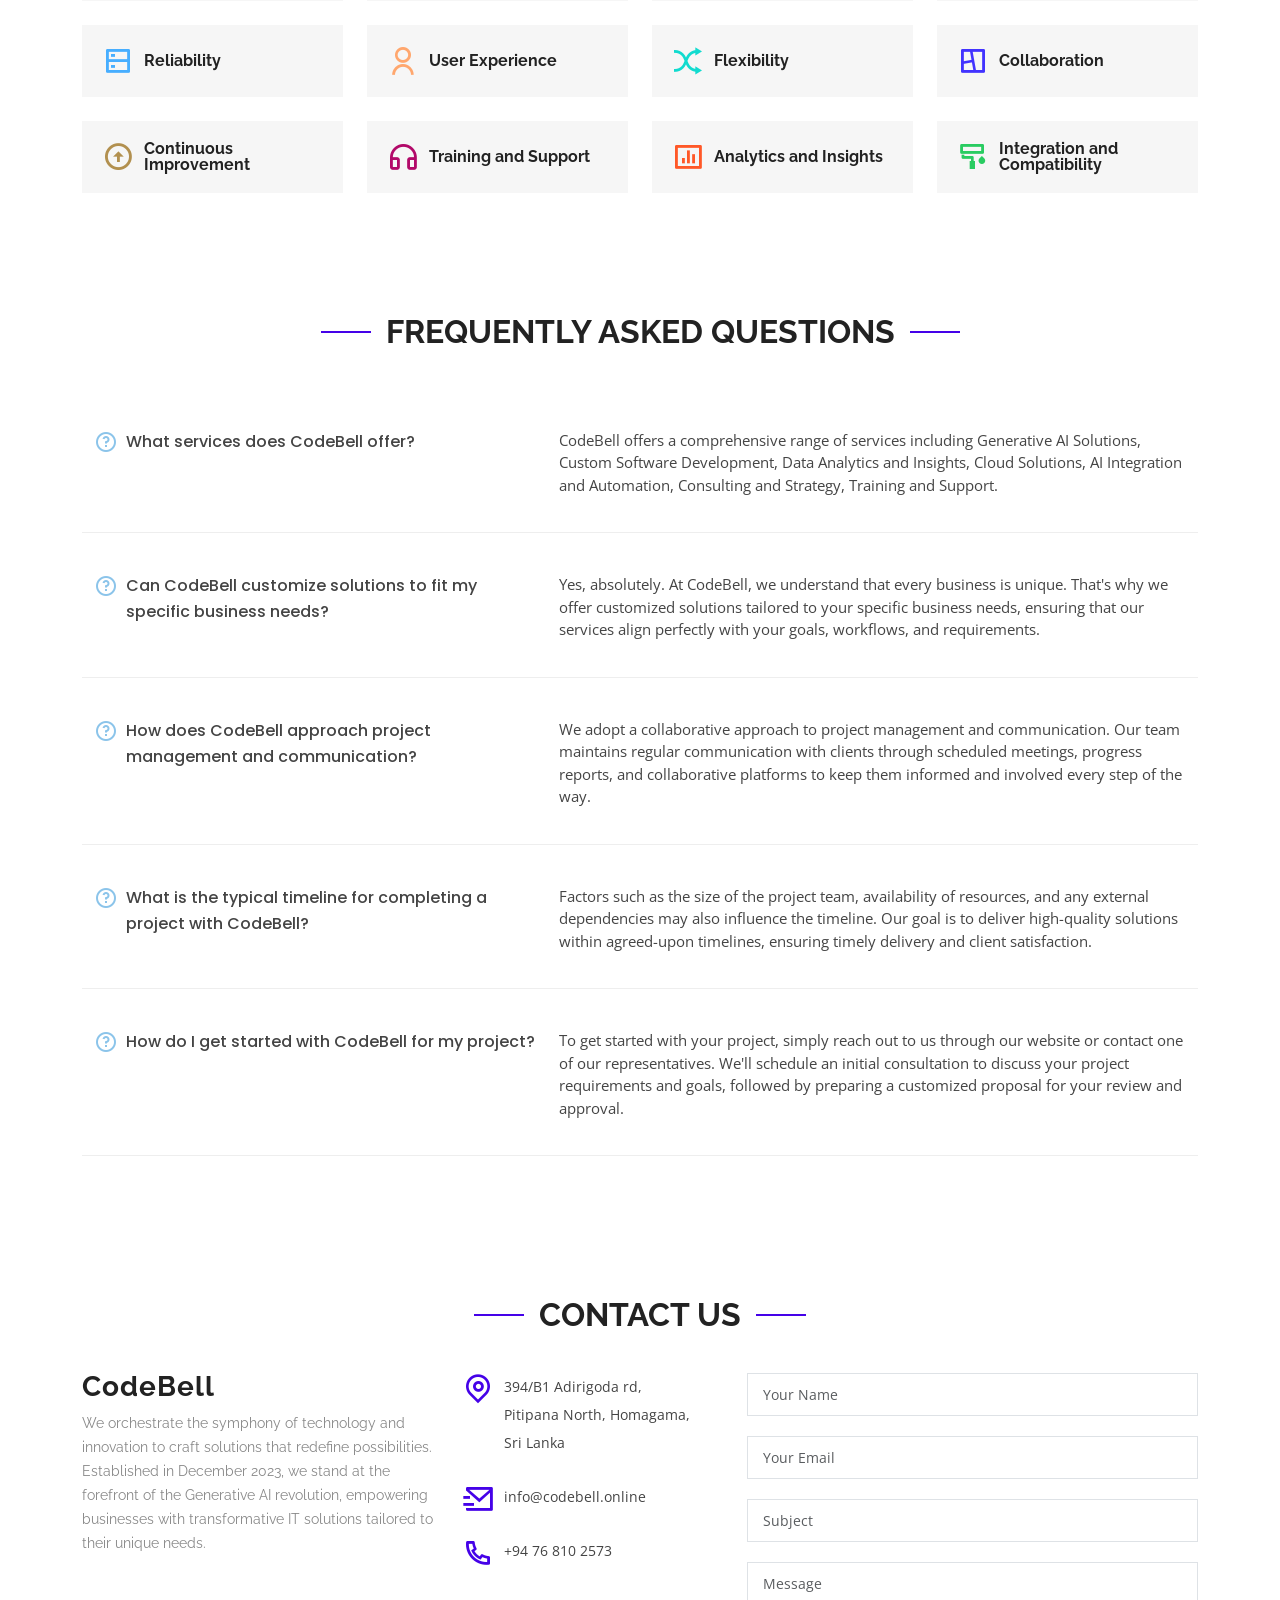
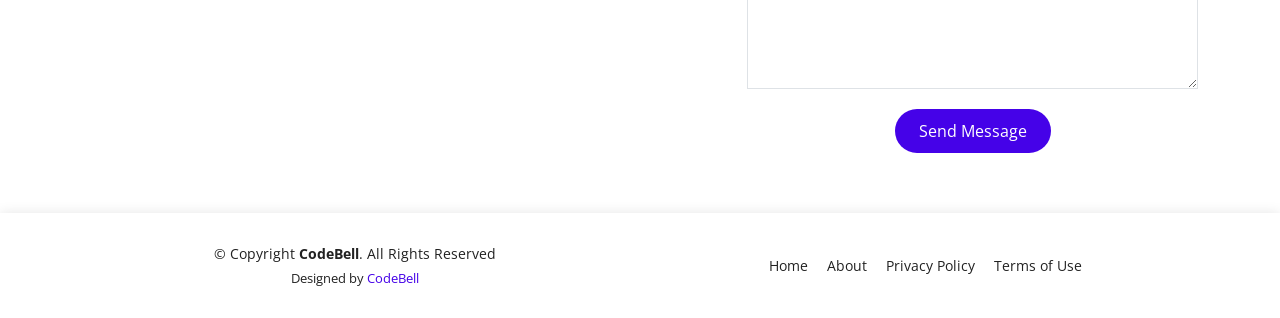
==== commit 71792e67: "update site 10/08" ====
--- a/index.html
+++ b/index.html
@@ -203,7 +203,7 @@
                 <div class="col-md-6 d-md-flex align-items-md-stretch">
                   <div class="count-box">
                     <i class="bi bi-journal-richtext"></i>
-                    <span data-purecounter-start="0" data-purecounter-end="51" data-purecounter-duration="1" class="purecounter"></span>
+                    <span data-purecounter-start="0" data-purecounter-end="73" data-purecounter-duration="1" class="purecounter"></span>
                     <p><strong>Projects</strong> having successfully delivered.</p>
                   </div>
                 </div>
@@ -216,13 +216,13 @@
                   </div>
                 </div>
 
-                <div class="col-md-6 d-md-flex align-items-md-stretch">
+                <!-- <div class="col-md-6 d-md-flex align-items-md-stretch">
                   <div class="count-box">
                     <i class="bi bi-award"></i>
                     <span data-purecounter-start="0" data-purecounter-end="2" data-purecounter-duration="1" class="purecounter"></span>
                     <p><strong>Awards</strong> reaffirming our position in the IT solutions landscape.</p>
                   </div>
-                </div>
+                </div> -->
               </div>
             </div><!-- End .content-->
           </div>
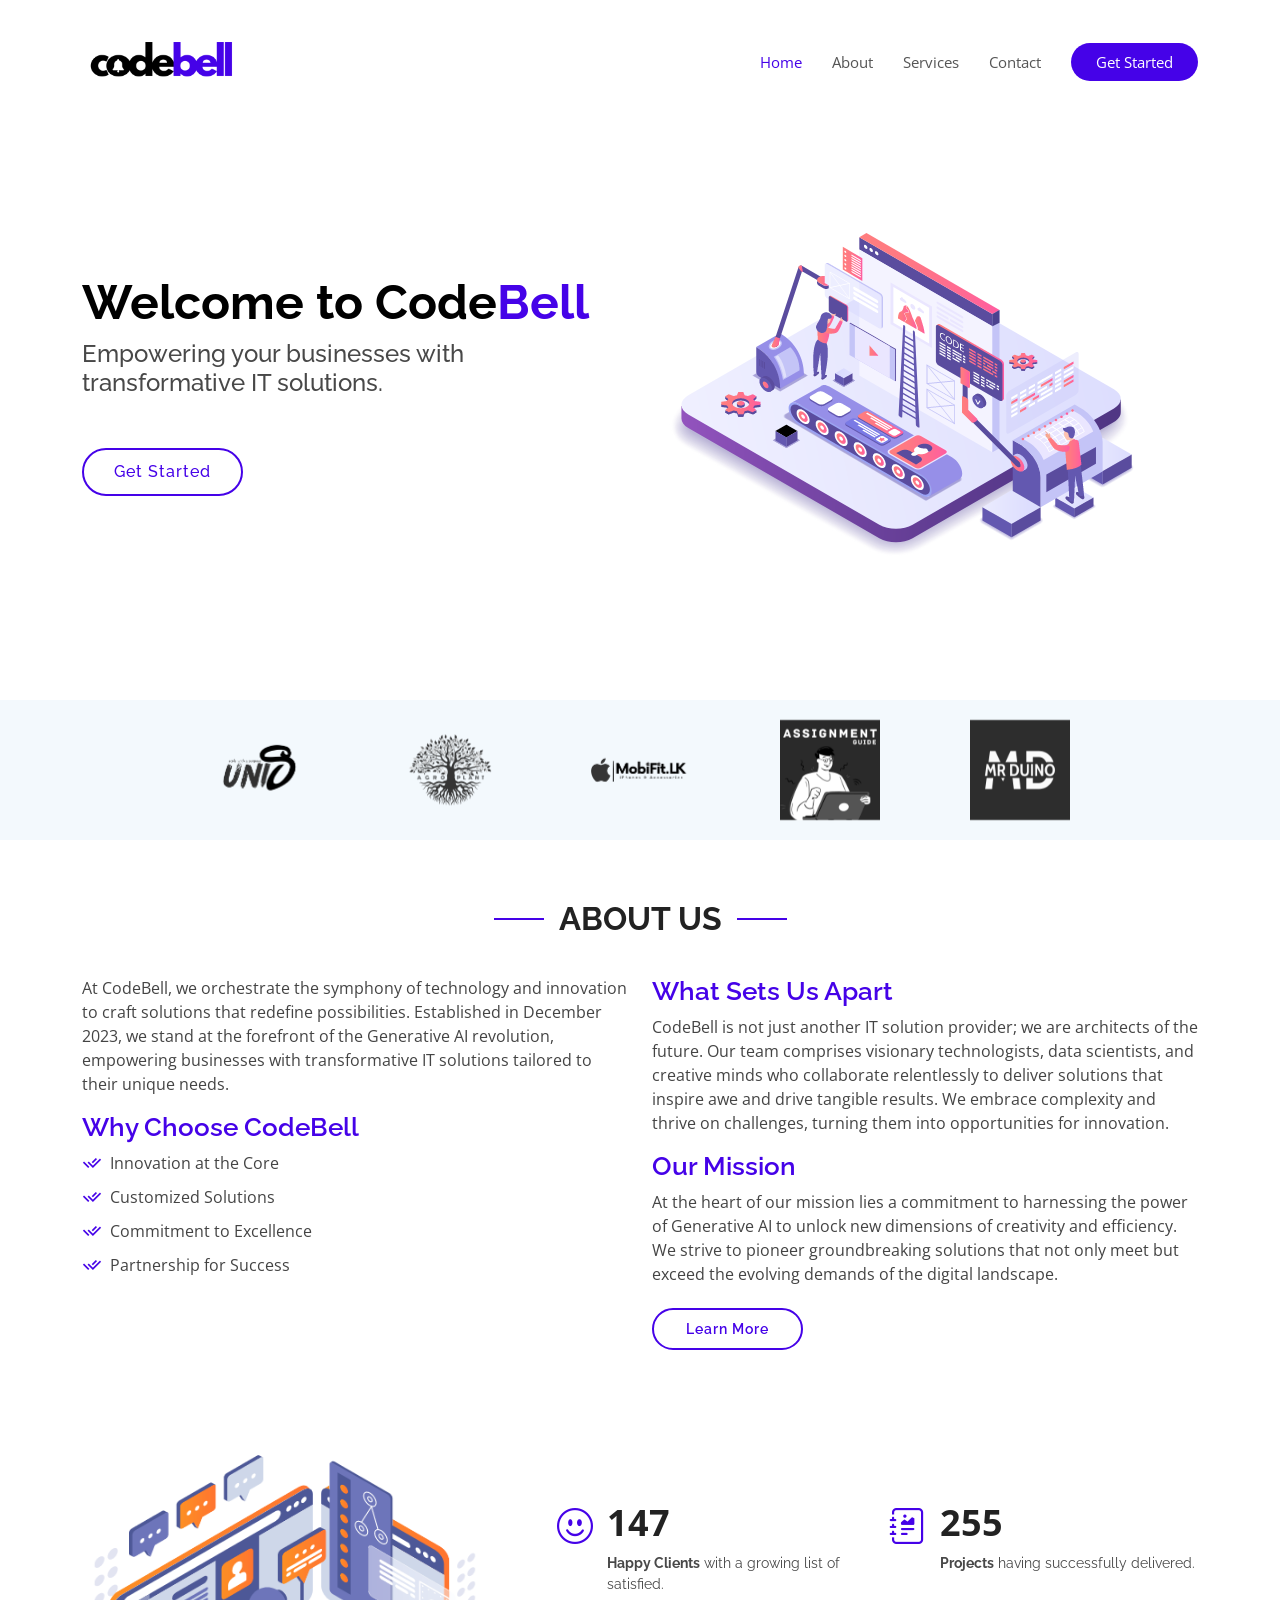
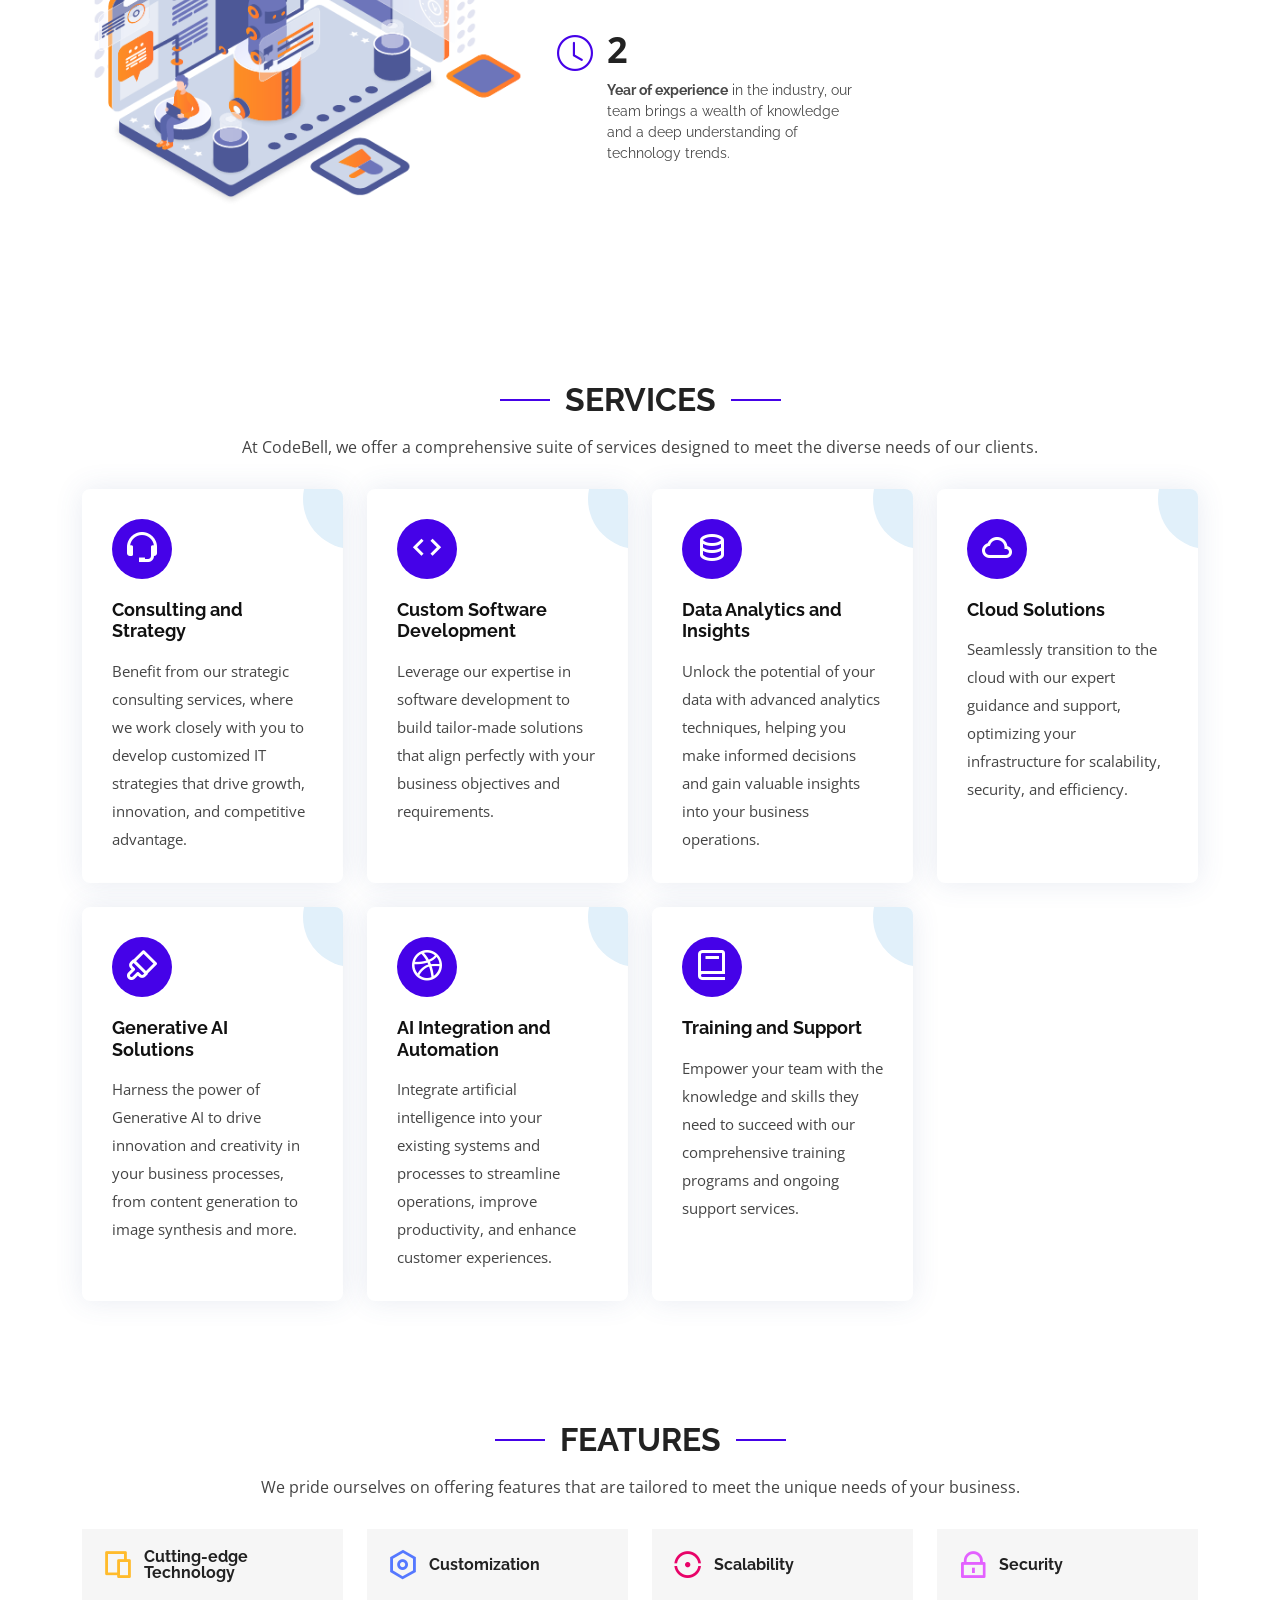
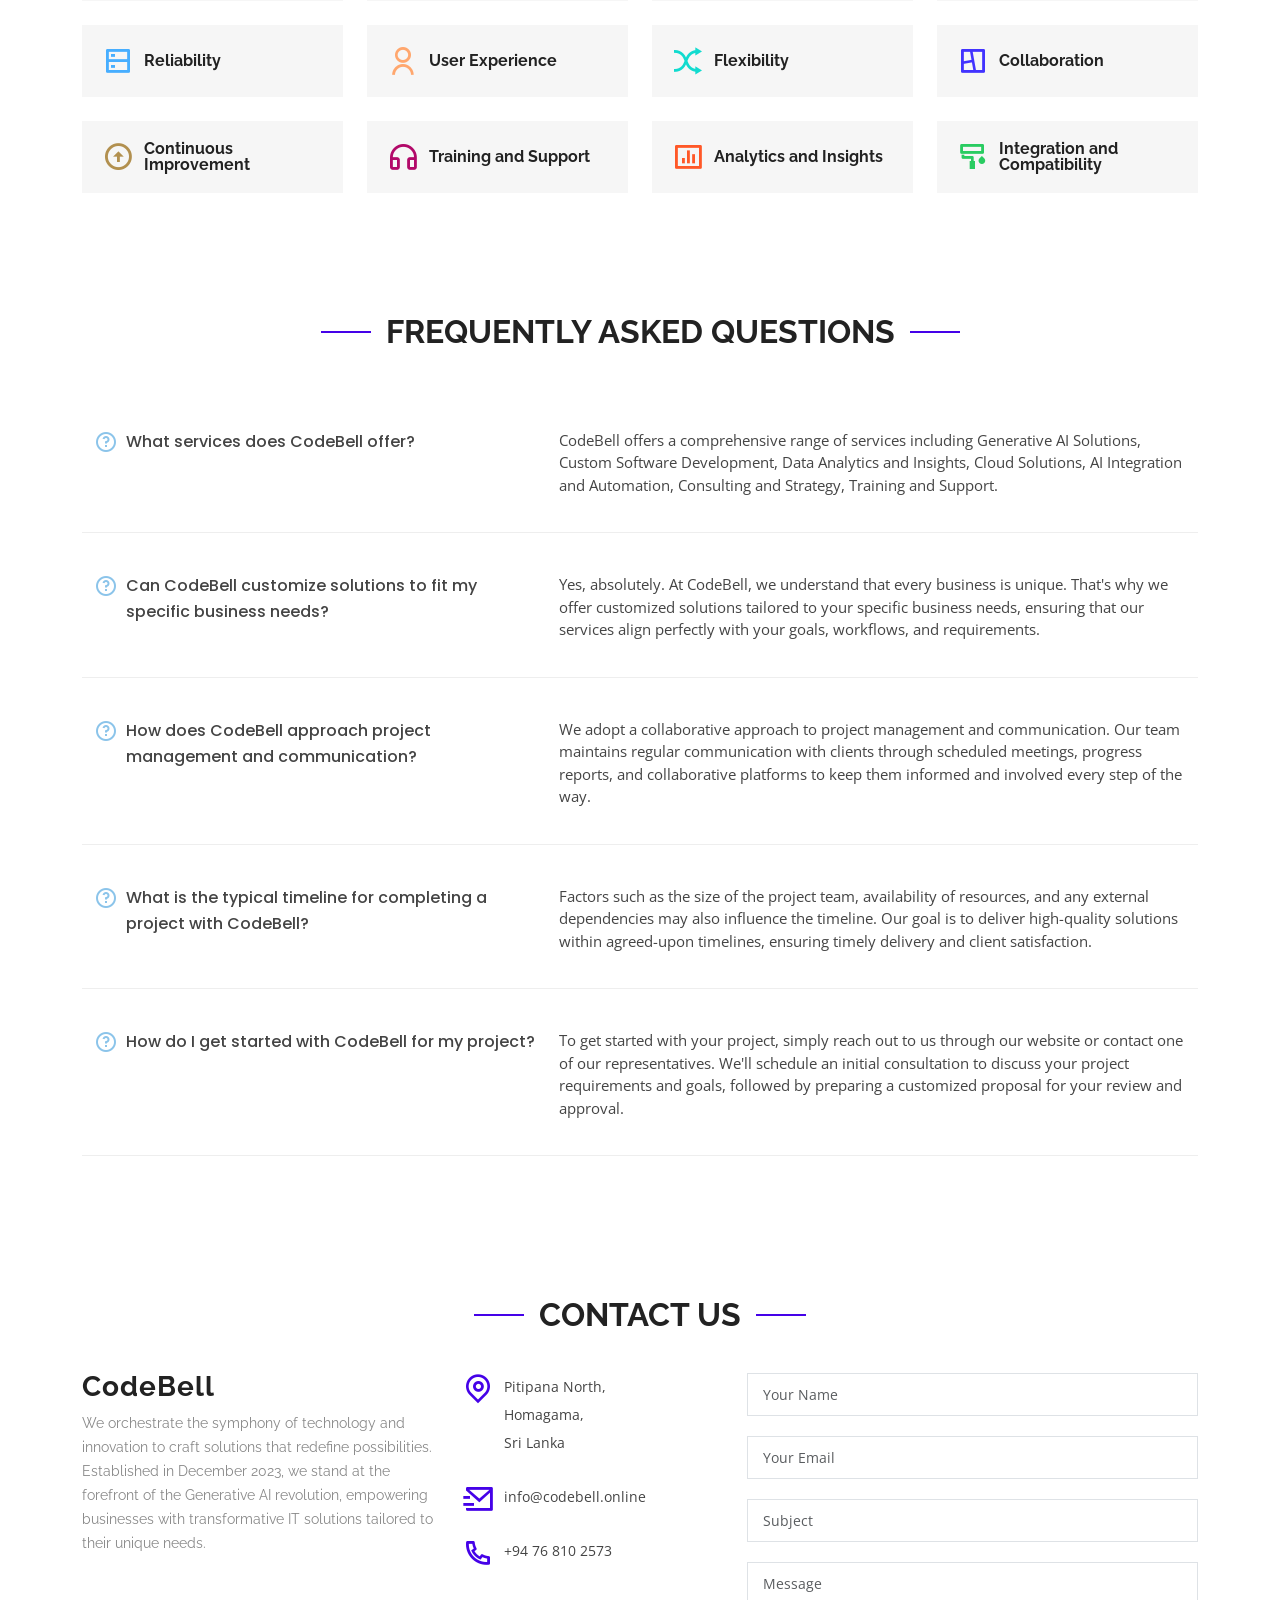
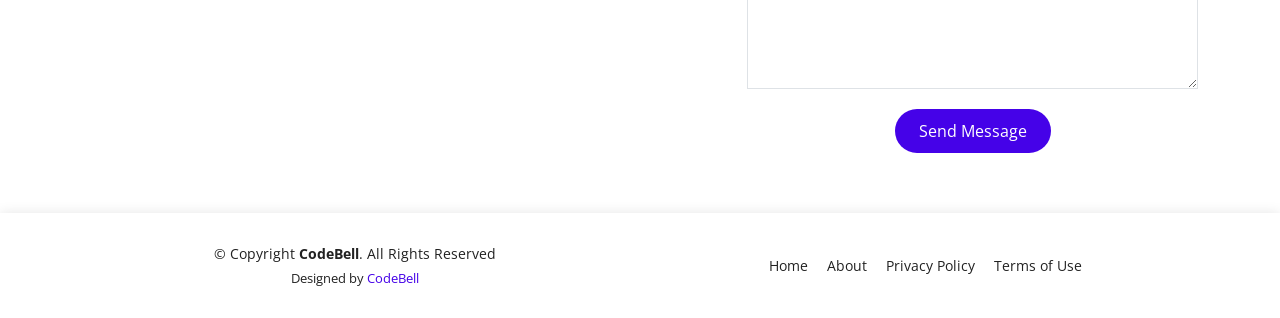
==== commit 398cb323: "About update" ====
--- a/index.html
+++ b/index.html
@@ -195,7 +195,7 @@
                 <div class="col-md-6 d-md-flex align-items-md-stretch">
                   <div class="count-box">
                     <i class="bi bi-emoji-smile"></i>
-                    <span data-purecounter-start="0" data-purecounter-end="24" data-purecounter-duration="1" class="purecounter"></span>
+                    <span data-purecounter-start="0" data-purecounter-end="150" data-purecounter-duration="1" class="purecounter"></span>
                     <p><strong>Happy Clients</strong> with a growing list of satisfied.</p>
                   </div>
                 </div>
@@ -203,7 +203,7 @@
                 <div class="col-md-6 d-md-flex align-items-md-stretch">
                   <div class="count-box">
                     <i class="bi bi-journal-richtext"></i>
-                    <span data-purecounter-start="0" data-purecounter-end="73" data-purecounter-duration="1" class="purecounter"></span>
+                    <span data-purecounter-start="0" data-purecounter-end="260" data-purecounter-duration="1" class="purecounter"></span>
                     <p><strong>Projects</strong> having successfully delivered.</p>
                   </div>
                 </div>
@@ -211,7 +211,7 @@
                 <div class="col-md-6 d-md-flex align-items-md-stretch">
                   <div class="count-box">
                     <i class="bi bi-clock"></i>
-                    <span data-purecounter-start="0" data-purecounter-end="1" data-purecounter-duration="1" class="purecounter"></span>
+                    <span data-purecounter-start="0" data-purecounter-end="2" data-purecounter-duration="1" class="purecounter"></span>
                     <p><strong>Year of experience</strong> in the industry, our team brings a wealth of knowledge and a deep understanding of technology trends.</p>
                   </div>
                 </div>
@@ -855,8 +855,8 @@
             <div class="info">
               <div>
                 <i class="ri-map-pin-line"></i>
-                <p>394/B1 Adirigoda rd, 
-                 <br>Pitipana North, Homagama,
+                <p>Pitipana North,
+                 <br>Homagama,
                  <br>Sri Lanka</p>
               </div>
 
